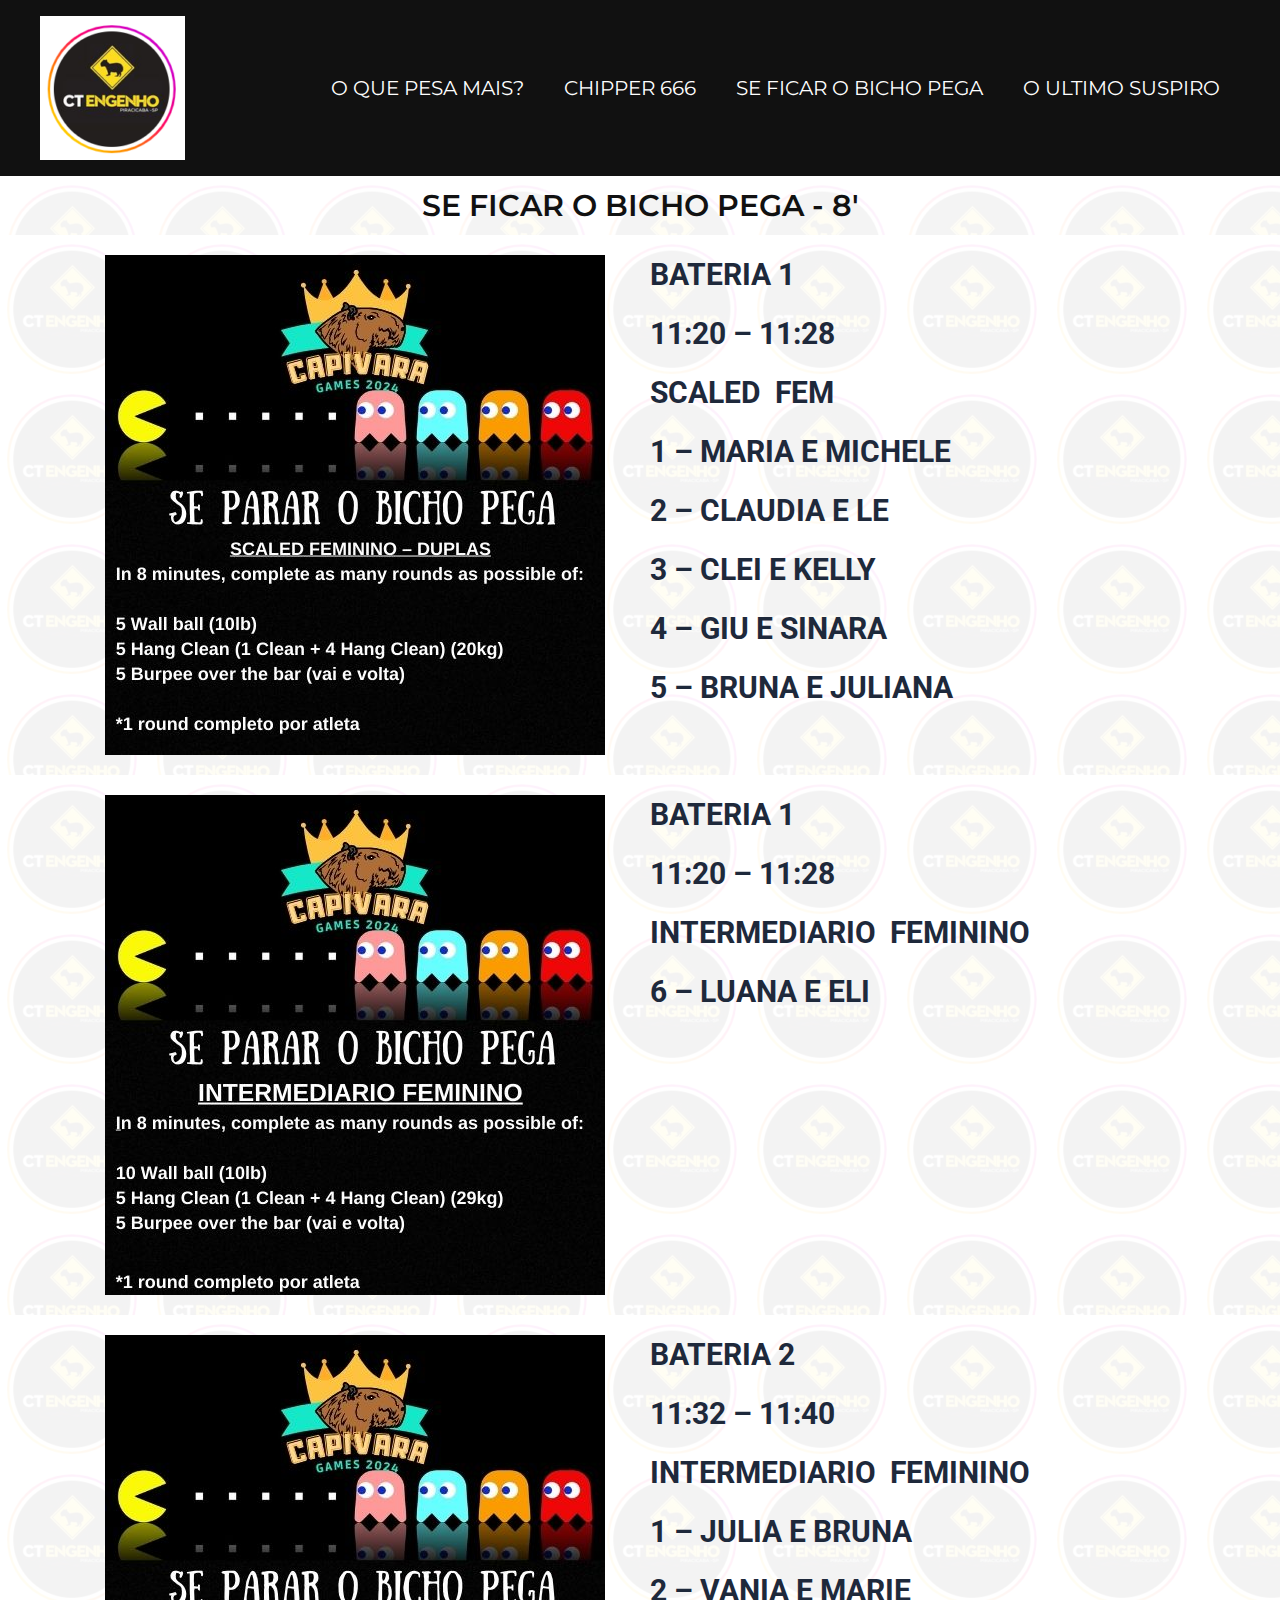
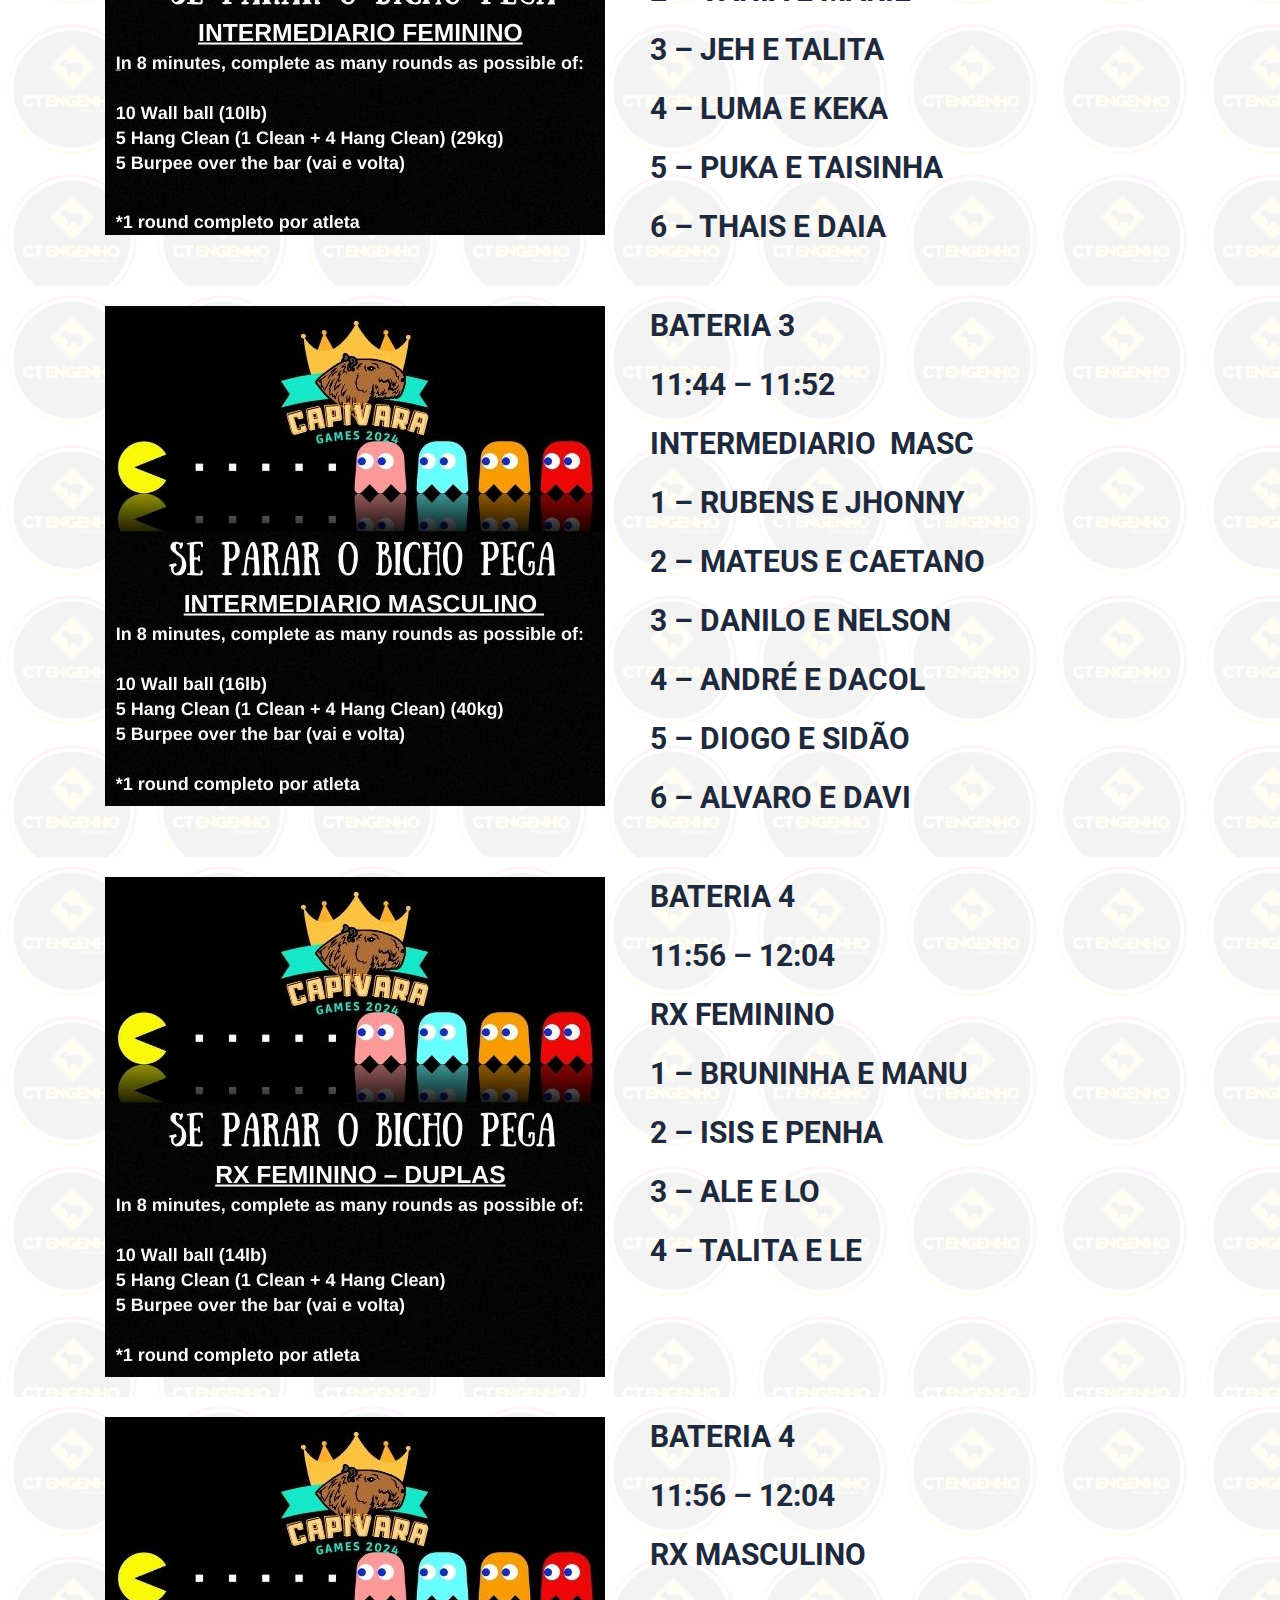
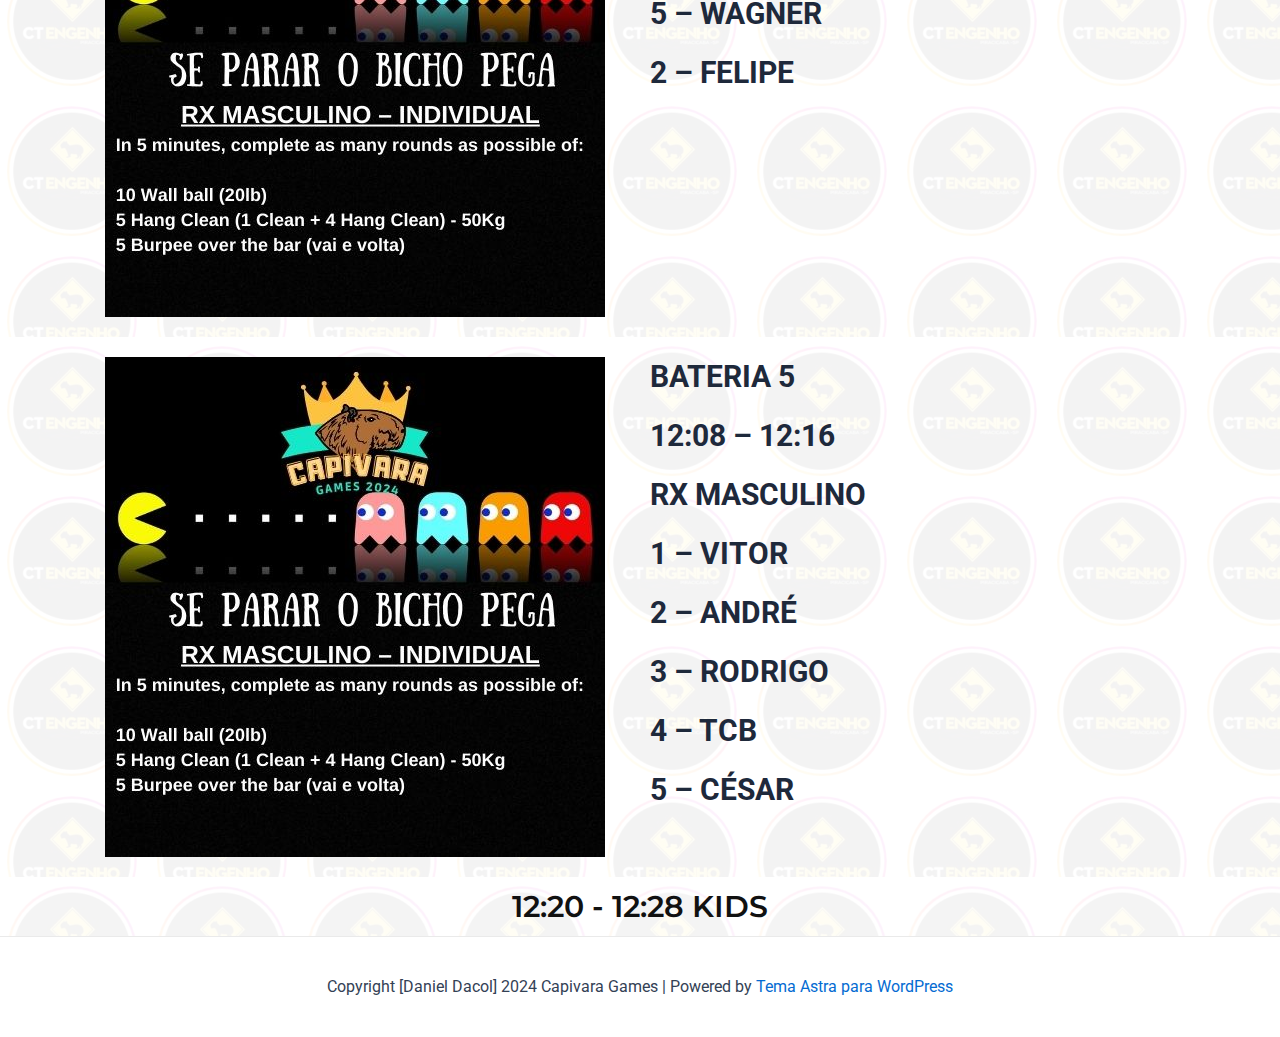
==== localhost:8080/index.html?p=160.html @ 587ab788 "static 2" ====
<!DOCTYPE html>
<html lang="pt-BR">
<head>
<meta charset="UTF-8">
<meta name="viewport" content="width=device-width, initial-scale=1">
	 <link rel="profile" href="https://gmpg.org/xfn/11"> 
	 <title>SE FICAR O BICHO PEGA &#8211; Capivara Games</title>
<meta name='robots' content='max-image-preview:large' />
<link rel='dns-prefetch' href='http://fonts.googleapis.com/' />
<link rel="alternate" type="application/rss+xml" title="Feed para Capivara Games &raquo;" href="index.html%3Ffeed=rss2" />
<link rel="alternate" type="application/rss+xml" title="Feed de comentários para Capivara Games &raquo;" href="index.html%3Ffeed=comments-rss2" />
<script>
window._wpemojiSettings = {"baseUrl":"https:\/\/s.w.org\/images\/core\/emoji\/15.0.3\/72x72\/","ext":".png","svgUrl":"https:\/\/s.w.org\/images\/core\/emoji\/15.0.3\/svg\/","svgExt":".svg","source":{"concatemoji":"http:\/\/localhost:8080\/wp-includes\/js\/wp-emoji-release.min.js?ver=6.5.3"}};
/*! This file is auto-generated */
!function(i,n){var o,s,e;function c(e){try{var t={supportTests:e,timestamp:(new Date).valueOf()};sessionStorage.setItem(o,JSON.stringify(t))}catch(e){}}function p(e,t,n){e.clearRect(0,0,e.canvas.width,e.canvas.height),e.fillText(t,0,0);var t=new Uint32Array(e.getImageData(0,0,e.canvas.width,e.canvas.height).data),r=(e.clearRect(0,0,e.canvas.width,e.canvas.height),e.fillText(n,0,0),new Uint32Array(e.getImageData(0,0,e.canvas.width,e.canvas.height).data));return t.every(function(e,t){return e===r[t]})}function u(e,t,n){switch(t){case"flag":return n(e,"\ud83c\udff3\ufe0f\u200d\u26a7\ufe0f","\ud83c\udff3\ufe0f\u200b\u26a7\ufe0f")?!1:!n(e,"\ud83c\uddfa\ud83c\uddf3","\ud83c\uddfa\u200b\ud83c\uddf3")&&!n(e,"\ud83c\udff4\udb40\udc67\udb40\udc62\udb40\udc65\udb40\udc6e\udb40\udc67\udb40\udc7f","\ud83c\udff4\u200b\udb40\udc67\u200b\udb40\udc62\u200b\udb40\udc65\u200b\udb40\udc6e\u200b\udb40\udc67\u200b\udb40\udc7f");case"emoji":return!n(e,"\ud83d\udc26\u200d\u2b1b","\ud83d\udc26\u200b\u2b1b")}return!1}function f(e,t,n){var r="undefined"!=typeof WorkerGlobalScope&&self instanceof WorkerGlobalScope?new OffscreenCanvas(300,150):i.createElement("canvas"),a=r.getContext("2d",{willReadFrequently:!0}),o=(a.textBaseline="top",a.font="600 32px Arial",{});return e.forEach(function(e){o[e]=t(a,e,n)}),o}function t(e){var t=i.createElement("script");t.src=e,t.defer=!0,i.head.appendChild(t)}"undefined"!=typeof Promise&&(o="wpEmojiSettingsSupports",s=["flag","emoji"],n.supports={everything:!0,everythingExceptFlag:!0},e=new Promise(function(e){i.addEventListener("DOMContentLoaded",e,{once:!0})}),new Promise(function(t){var n=function(){try{var e=JSON.parse(sessionStorage.getItem(o));if("object"==typeof e&&"number"==typeof e.timestamp&&(new Date).valueOf()<e.timestamp+604800&&"object"==typeof e.supportTests)return e.supportTests}catch(e){}return null}();if(!n){if("undefined"!=typeof Worker&&"undefined"!=typeof OffscreenCanvas&&"undefined"!=typeof URL&&URL.createObjectURL&&"undefined"!=typeof Blob)try{var e="postMessage("+f.toString()+"("+[JSON.stringify(s),u.toString(),p.toString()].join(",")+"));",r=new Blob([e],{type:"text/javascript"}),a=new Worker(URL.createObjectURL(r),{name:"wpTestEmojiSupports"});return void(a.onmessage=function(e){c(n=e.data),a.terminate(),t(n)})}catch(e){}c(n=f(s,u,p))}t(n)}).then(function(e){for(var t in e)n.supports[t]=e[t],n.supports.everything=n.supports.everything&&n.supports[t],"flag"!==t&&(n.supports.everythingExceptFlag=n.supports.everythingExceptFlag&&n.supports[t]);n.supports.everythingExceptFlag=n.supports.everythingExceptFlag&&!n.supports.flag,n.DOMReady=!1,n.readyCallback=function(){n.DOMReady=!0}}).then(function(){return e}).then(function(){var e;n.supports.everything||(n.readyCallback(),(e=n.source||{}).concatemoji?t(e.concatemoji):e.wpemoji&&e.twemoji&&(t(e.twemoji),t(e.wpemoji)))}))}((window,document),window._wpemojiSettings);
</script>
<link rel='stylesheet' id='astra-theme-css-css' href='wp-content/themes/astra/assets/css/minified/main.min.css%3Fver=4.6.14.css' media='all' />
<style id='astra-theme-css-inline-css'>
:root{--ast-post-nav-space:0;--ast-container-default-xlg-padding:2.5em;--ast-container-default-lg-padding:2.5em;--ast-container-default-slg-padding:2em;--ast-container-default-md-padding:2.5em;--ast-container-default-sm-padding:2.5em;--ast-container-default-xs-padding:2.4em;--ast-container-default-xxs-padding:1.8em;--ast-code-block-background:#ECEFF3;--ast-comment-inputs-background:#F9FAFB;--ast-normal-container-width:1200px;--ast-narrow-container-width:750px;--ast-blog-title-font-weight:600;--ast-blog-meta-weight:600;}html{font-size:100%;}a{color:var(--ast-global-color-0);}a:hover,a:focus{color:var(--ast-global-color-1);}body,button,input,select,textarea,.ast-button,.ast-custom-button{font-family:-apple-system,BlinkMacSystemFont,Segoe UI,Roboto,Oxygen-Sans,Ubuntu,Cantarell,Helvetica Neue,sans-serif;font-weight:400;font-size:16px;font-size:1rem;line-height:var(--ast-body-line-height,1.65);}blockquote{color:var(--ast-global-color-3);}h1,.entry-content h1,h2,.entry-content h2,h3,.entry-content h3,h4,.entry-content h4,h5,.entry-content h5,h6,.entry-content h6,.site-title,.site-title a{font-weight:600;}.site-title{font-size:26px;font-size:1.625rem;display:none;}header .custom-logo-link img{max-width:145px;}.astra-logo-svg{width:145px;}.site-header .site-description{font-size:15px;font-size:0.9375rem;display:none;}.entry-title{font-size:20px;font-size:1.25rem;}.ast-blog-single-element.ast-taxonomy-container a{font-size:14px;font-size:0.875rem;}.ast-blog-meta-container{font-size:13px;font-size:0.8125rem;}.archive .ast-article-post .ast-article-inner,.blog .ast-article-post .ast-article-inner,.archive .ast-article-post .ast-article-inner:hover,.blog .ast-article-post .ast-article-inner:hover{border-top-left-radius:6px;border-top-right-radius:6px;border-bottom-right-radius:6px;border-bottom-left-radius:6px;overflow:hidden;}h1,.entry-content h1{font-size:36px;font-size:2.25rem;font-weight:600;line-height:1.4em;}h2,.entry-content h2{font-size:30px;font-size:1.875rem;font-weight:600;line-height:1.3em;}h3,.entry-content h3{font-size:24px;font-size:1.5rem;font-weight:600;line-height:1.3em;}h4,.entry-content h4{font-size:20px;font-size:1.25rem;line-height:1.2em;font-weight:600;}h5,.entry-content h5{font-size:18px;font-size:1.125rem;line-height:1.2em;font-weight:600;}h6,.entry-content h6{font-size:16px;font-size:1rem;line-height:1.25em;font-weight:600;}::selection{background-color:var(--ast-global-color-0);color:#ffffff;}body,h1,.entry-title a,.entry-content h1,h2,.entry-content h2,h3,.entry-content h3,h4,.entry-content h4,h5,.entry-content h5,h6,.entry-content h6{color:var(--ast-global-color-3);}.tagcloud a:hover,.tagcloud a:focus,.tagcloud a.current-item{color:#ffffff;border-color:var(--ast-global-color-0);background-color:var(--ast-global-color-0);}input:focus,input[type="text"]:focus,input[type="email"]:focus,input[type="url"]:focus,input[type="password"]:focus,input[type="reset"]:focus,input[type="search"]:focus,textarea:focus{border-color:var(--ast-global-color-0);}input[type="radio"]:checked,input[type=reset],input[type="checkbox"]:checked,input[type="checkbox"]:hover:checked,input[type="checkbox"]:focus:checked,input[type=range]::-webkit-slider-thumb{border-color:var(--ast-global-color-0);background-color:var(--ast-global-color-0);box-shadow:none;}.site-footer a:hover + .post-count,.site-footer a:focus + .post-count{background:var(--ast-global-color-0);border-color:var(--ast-global-color-0);}.single .nav-links .nav-previous,.single .nav-links .nav-next{color:var(--ast-global-color-0);}.entry-meta,.entry-meta *{line-height:1.45;color:var(--ast-global-color-0);font-weight:600;}.entry-meta a:not(.ast-button):hover,.entry-meta a:not(.ast-button):hover *,.entry-meta a:not(.ast-button):focus,.entry-meta a:not(.ast-button):focus *,.page-links > .page-link,.page-links .page-link:hover,.post-navigation a:hover{color:var(--ast-global-color-1);}#cat option,.secondary .calendar_wrap thead a,.secondary .calendar_wrap thead a:visited{color:var(--ast-global-color-0);}.secondary .calendar_wrap #today,.ast-progress-val span{background:var(--ast-global-color-0);}.secondary a:hover + .post-count,.secondary a:focus + .post-count{background:var(--ast-global-color-0);border-color:var(--ast-global-color-0);}.calendar_wrap #today > a{color:#ffffff;}.page-links .page-link,.single .post-navigation a{color:var(--ast-global-color-3);}.ast-search-menu-icon .search-form button.search-submit{padding:0 4px;}.ast-search-menu-icon form.search-form{padding-right:0;}.ast-search-menu-icon.slide-search input.search-field{width:0;}.ast-header-search .ast-search-menu-icon.ast-dropdown-active .search-form,.ast-header-search .ast-search-menu-icon.ast-dropdown-active .search-field:focus{transition:all 0.2s;}.search-form input.search-field:focus{outline:none;}.ast-search-menu-icon .search-form button.search-submit:focus,.ast-theme-transparent-header .ast-header-search .ast-dropdown-active .ast-icon,.ast-theme-transparent-header .ast-inline-search .search-field:focus .ast-icon{color:var(--ast-global-color-1);}.ast-header-search .slide-search .search-form{border:2px solid var(--ast-global-color-0);}.ast-header-search .slide-search .search-field{background-color:#fff;}.ast-archive-title{color:var(--ast-global-color-2);}.widget-title,.widget .wp-block-heading{font-size:22px;font-size:1.375rem;color:var(--ast-global-color-2);}.ast-single-post .entry-content a,.ast-comment-content a:not(.ast-comment-edit-reply-wrap a){text-decoration:underline;}.ast-single-post .elementor-button-wrapper .elementor-button,.ast-single-post .entry-content .uagb-tab a,.ast-single-post .entry-content .uagb-ifb-cta a,.ast-single-post .entry-content .uabb-module-content a,.ast-single-post .entry-content .uagb-post-grid a,.ast-single-post .entry-content .uagb-timeline a,.ast-single-post .entry-content .uagb-toc__wrap a,.ast-single-post .entry-content .uagb-taxomony-box a,.ast-single-post .entry-content .woocommerce a,.entry-content .wp-block-latest-posts > li > a,.ast-single-post .entry-content .wp-block-file__button,li.ast-post-filter-single,.ast-single-post .ast-comment-content .comment-reply-link,.ast-single-post .ast-comment-content .comment-edit-link{text-decoration:none;}.ast-search-menu-icon.slide-search a:focus-visible:focus-visible,.astra-search-icon:focus-visible,#close:focus-visible,a:focus-visible,.ast-menu-toggle:focus-visible,.site .skip-link:focus-visible,.wp-block-loginout input:focus-visible,.wp-block-search.wp-block-search__button-inside .wp-block-search__inside-wrapper,.ast-header-navigation-arrow:focus-visible,.woocommerce .wc-proceed-to-checkout > .checkout-button:focus-visible,.woocommerce .woocommerce-MyAccount-navigation ul li a:focus-visible,.ast-orders-table__row .ast-orders-table__cell:focus-visible,.woocommerce .woocommerce-order-details .order-again > .button:focus-visible,.woocommerce .woocommerce-message a.button.wc-forward:focus-visible,.woocommerce #minus_qty:focus-visible,.woocommerce #plus_qty:focus-visible,a#ast-apply-coupon:focus-visible,.woocommerce .woocommerce-info a:focus-visible,.woocommerce .astra-shop-summary-wrap a:focus-visible,.woocommerce a.wc-forward:focus-visible,#ast-apply-coupon:focus-visible,.woocommerce-js .woocommerce-mini-cart-item a.remove:focus-visible,#close:focus-visible,.button.search-submit:focus-visible,#search_submit:focus,.normal-search:focus-visible,.ast-header-account-wrap:focus-visible{outline-style:dotted;outline-color:inherit;outline-width:thin;}input:focus,input[type="text"]:focus,input[type="email"]:focus,input[type="url"]:focus,input[type="password"]:focus,input[type="reset"]:focus,input[type="search"]:focus,input[type="number"]:focus,textarea:focus,.wp-block-search__input:focus,[data-section="section-header-mobile-trigger"] .ast-button-wrap .ast-mobile-menu-trigger-minimal:focus,.ast-mobile-popup-drawer.active .menu-toggle-close:focus,.woocommerce-ordering select.orderby:focus,#ast-scroll-top:focus,#coupon_code:focus,.woocommerce-page #comment:focus,.woocommerce #reviews #respond input#submit:focus,.woocommerce a.add_to_cart_button:focus,.woocommerce .button.single_add_to_cart_button:focus,.woocommerce .woocommerce-cart-form button:focus,.woocommerce .woocommerce-cart-form__cart-item .quantity .qty:focus,.woocommerce .woocommerce-billing-fields .woocommerce-billing-fields__field-wrapper .woocommerce-input-wrapper > .input-text:focus,.woocommerce #order_comments:focus,.woocommerce #place_order:focus,.woocommerce .woocommerce-address-fields .woocommerce-address-fields__field-wrapper .woocommerce-input-wrapper > .input-text:focus,.woocommerce .woocommerce-MyAccount-content form button:focus,.woocommerce .woocommerce-MyAccount-content .woocommerce-EditAccountForm .woocommerce-form-row .woocommerce-Input.input-text:focus,.woocommerce .ast-woocommerce-container .woocommerce-pagination ul.page-numbers li a:focus,body #content .woocommerce form .form-row .select2-container--default .select2-selection--single:focus,#ast-coupon-code:focus,.woocommerce.woocommerce-js .quantity input[type=number]:focus,.woocommerce-js .woocommerce-mini-cart-item .quantity input[type=number]:focus,.woocommerce p#ast-coupon-trigger:focus{border-style:dotted;border-color:inherit;border-width:thin;}input{outline:none;}.ast-logo-title-inline .site-logo-img{padding-right:1em;}.site-logo-img img{ transition:all 0.2s linear;}body .ast-oembed-container *{position:absolute;top:0;width:100%;height:100%;left:0;}body .wp-block-embed-pocket-casts .ast-oembed-container *{position:unset;}.ast-single-post-featured-section + article {margin-top: 2em;}.site-content .ast-single-post-featured-section img {width: 100%;overflow: hidden;object-fit: cover;}.ast-separate-container .site-content .ast-single-post-featured-section + article {margin-top: -80px;z-index: 9;position: relative;border-radius: 4px;}@media (min-width: 922px) {.ast-no-sidebar .site-content .ast-article-image-container--wide {margin-left: -120px;margin-right: -120px;max-width: unset;width: unset;}.ast-left-sidebar .site-content .ast-article-image-container--wide,.ast-right-sidebar .site-content .ast-article-image-container--wide {margin-left: -10px;margin-right: -10px;}.site-content .ast-article-image-container--full {margin-left: calc( -50vw + 50%);margin-right: calc( -50vw + 50%);max-width: 100vw;width: 100vw;}.ast-left-sidebar .site-content .ast-article-image-container--full,.ast-right-sidebar .site-content .ast-article-image-container--full {margin-left: -10px;margin-right: -10px;max-width: inherit;width: auto;}}.site > .ast-single-related-posts-container {margin-top: 0;}@media (min-width: 922px) {.ast-desktop .ast-container--narrow {max-width: var(--ast-narrow-container-width);margin: 0 auto;}}.ast-page-builder-template .hentry {margin: 0;}.ast-page-builder-template .site-content > .ast-container {max-width: 100%;padding: 0;}.ast-page-builder-template .site .site-content #primary {padding: 0;margin: 0;}.ast-page-builder-template .no-results {text-align: center;margin: 4em auto;}.ast-page-builder-template .ast-pagination {padding: 2em;}.ast-page-builder-template .entry-header.ast-no-title.ast-no-thumbnail {margin-top: 0;}.ast-page-builder-template .entry-header.ast-header-without-markup {margin-top: 0;margin-bottom: 0;}.ast-page-builder-template .entry-header.ast-no-title.ast-no-meta {margin-bottom: 0;}.ast-page-builder-template.single .post-navigation {padding-bottom: 2em;}.ast-page-builder-template.single-post .site-content > .ast-container {max-width: 100%;}.ast-page-builder-template .entry-header {margin-top: 2em;margin-left: auto;margin-right: auto;}.ast-page-builder-template .ast-archive-description {margin: 2em auto 0;padding-left: 20px;padding-right: 20px;}.ast-page-builder-template .ast-row {margin-left: 0;margin-right: 0;}.single.ast-page-builder-template .entry-header + .entry-content,.single.ast-page-builder-template .ast-single-entry-banner + .site-content article .entry-content {margin-bottom: 2em;}@media(min-width: 921px) {.ast-page-builder-template.archive.ast-right-sidebar .ast-row article,.ast-page-builder-template.archive.ast-left-sidebar .ast-row article {padding-left: 0;padding-right: 0;}}input[type="text"],input[type="number"],input[type="email"],input[type="url"],input[type="password"],input[type="search"],input[type=reset],input[type=tel],input[type=date],select,textarea{font-size:16px;font-style:normal;font-weight:400;line-height:24px;width:100%;padding:12px 16px;border-radius:4px;box-shadow:0px 1px 2px 0px rgba(0,0,0,0.05);color:var(--ast-form-input-text,#475569);}input[type="text"],input[type="number"],input[type="email"],input[type="url"],input[type="password"],input[type="search"],input[type=reset],input[type=tel],input[type=date],select{height:40px;}input[type="date"]{border-width:1px;border-style:solid;border-color:var(--ast-border-color);}input[type="text"]:focus,input[type="number"]:focus,input[type="email"]:focus,input[type="url"]:focus,input[type="password"]:focus,input[type="search"]:focus,input[type=reset]:focus,input[type="tel"]:focus,input[type="date"]:focus,select:focus,textarea:focus{border-color:#046BD2;box-shadow:none;outline:none;color:var(--ast-form-input-focus-text,#475569);}label,legend{color:#111827;font-size:14px;font-style:normal;font-weight:500;line-height:20px;}select{padding:6px 10px;}fieldset{padding:30px;border-radius:4px;}button,.ast-button,.button,input[type="button"],input[type="reset"],input[type="submit"]{border-radius:4px;box-shadow:0px 1px 2px 0px rgba(0,0,0,0.05);}:root{--ast-comment-inputs-background:#FFF;}::placeholder{color:var(--ast-form-field-color,#9CA3AF);}::-ms-input-placeholder{color:var(--ast-form-field-color,#9CA3AF);}@media (max-width:921.9px){#ast-desktop-header{display:none;}}@media (min-width:922px){#ast-mobile-header{display:none;}}.wp-block-buttons.aligncenter{justify-content:center;}@media (max-width:921px){.ast-theme-transparent-header #primary,.ast-theme-transparent-header #secondary{padding:0;}}@media (max-width:921px){.ast-plain-container.ast-no-sidebar #primary{padding:0;}}.ast-plain-container.ast-no-sidebar #primary{margin-top:0;margin-bottom:0;}.wp-block-button.is-style-outline .wp-block-button__link{border-color:var(--ast-global-color-0);}div.wp-block-button.is-style-outline > .wp-block-button__link:not(.has-text-color),div.wp-block-button.wp-block-button__link.is-style-outline:not(.has-text-color){color:var(--ast-global-color-0);}.wp-block-button.is-style-outline .wp-block-button__link:hover,.wp-block-buttons .wp-block-button.is-style-outline .wp-block-button__link:focus,.wp-block-buttons .wp-block-button.is-style-outline > .wp-block-button__link:not(.has-text-color):hover,.wp-block-buttons .wp-block-button.wp-block-button__link.is-style-outline:not(.has-text-color):hover{color:#ffffff;background-color:var(--ast-global-color-1);border-color:var(--ast-global-color-1);}.post-page-numbers.current .page-link,.ast-pagination .page-numbers.current{color:#ffffff;border-color:var(--ast-global-color-0);background-color:var(--ast-global-color-0);}.wp-block-buttons .wp-block-button.is-style-outline .wp-block-button__link.wp-element-button,.ast-outline-button,.wp-block-uagb-buttons-child .uagb-buttons-repeater.ast-outline-button{border-color:var(--ast-global-color-0);font-family:inherit;font-weight:500;font-size:16px;font-size:1rem;line-height:1em;padding-top:13px;padding-right:30px;padding-bottom:13px;padding-left:30px;}.wp-block-buttons .wp-block-button.is-style-outline > .wp-block-button__link:not(.has-text-color),.wp-block-buttons .wp-block-button.wp-block-button__link.is-style-outline:not(.has-text-color),.ast-outline-button{color:var(--ast-global-color-0);}.wp-block-button.is-style-outline .wp-block-button__link:hover,.wp-block-buttons .wp-block-button.is-style-outline .wp-block-button__link:focus,.wp-block-buttons .wp-block-button.is-style-outline > .wp-block-button__link:not(.has-text-color):hover,.wp-block-buttons .wp-block-button.wp-block-button__link.is-style-outline:not(.has-text-color):hover,.ast-outline-button:hover,.ast-outline-button:focus,.wp-block-uagb-buttons-child .uagb-buttons-repeater.ast-outline-button:hover,.wp-block-uagb-buttons-child .uagb-buttons-repeater.ast-outline-button:focus{color:#ffffff;background-color:var(--ast-global-color-1);border-color:var(--ast-global-color-1);}.ast-single-post .entry-content a.ast-outline-button,.ast-single-post .entry-content .is-style-outline>.wp-block-button__link{text-decoration:none;}.uagb-buttons-repeater.ast-outline-button{border-radius:9999px;}@media (max-width:921px){.wp-block-buttons .wp-block-button.is-style-outline .wp-block-button__link.wp-element-button,.ast-outline-button,.wp-block-uagb-buttons-child .uagb-buttons-repeater.ast-outline-button{padding-top:12px;padding-right:28px;padding-bottom:12px;padding-left:28px;}}@media (max-width:544px){.wp-block-buttons .wp-block-button.is-style-outline .wp-block-button__link.wp-element-button,.ast-outline-button,.wp-block-uagb-buttons-child .uagb-buttons-repeater.ast-outline-button{padding-top:10px;padding-right:24px;padding-bottom:10px;padding-left:24px;}}.entry-content[ast-blocks-layout] > figure{margin-bottom:1em;}h1.widget-title{font-weight:600;}h2.widget-title{font-weight:600;}h3.widget-title{font-weight:600;}#page{display:flex;flex-direction:column;min-height:100vh;}.ast-404-layout-1 h1.page-title{color:var(--ast-global-color-2);}.single .post-navigation a{line-height:1em;height:inherit;}.error-404 .page-sub-title{font-size:1.5rem;font-weight:inherit;}.search .site-content .content-area .search-form{margin-bottom:0;}#page .site-content{flex-grow:1;}.widget{margin-bottom:1.25em;}#secondary li{line-height:1.5em;}#secondary .wp-block-group h2{margin-bottom:0.7em;}#secondary h2{font-size:1.7rem;}.ast-separate-container .ast-article-post,.ast-separate-container .ast-article-single,.ast-separate-container .comment-respond{padding:3em;}.ast-separate-container .ast-article-single .ast-article-single{padding:0;}.ast-article-single .wp-block-post-template-is-layout-grid{padding-left:0;}.ast-separate-container .comments-title,.ast-narrow-container .comments-title{padding:1.5em 2em;}.ast-page-builder-template .comment-form-textarea,.ast-comment-formwrap .ast-grid-common-col{padding:0;}.ast-comment-formwrap{padding:0;display:inline-flex;column-gap:20px;width:100%;margin-left:0;margin-right:0;}.comments-area textarea#comment:focus,.comments-area textarea#comment:active,.comments-area .ast-comment-formwrap input[type="text"]:focus,.comments-area .ast-comment-formwrap input[type="text"]:active {box-shadow:none;outline:none;}.archive.ast-page-builder-template .entry-header{margin-top:2em;}.ast-page-builder-template .ast-comment-formwrap{width:100%;}.entry-title{margin-bottom:0.6em;}.ast-archive-description p{font-size:inherit;font-weight:inherit;line-height:inherit;}.ast-separate-container .ast-comment-list li.depth-1,.hentry{margin-bottom:1.5em;}.site-content section.ast-archive-description{margin-bottom:2em;}@media (min-width:921px){.ast-left-sidebar.ast-page-builder-template #secondary,.archive.ast-right-sidebar.ast-page-builder-template .site-main{padding-left:20px;padding-right:20px;}}@media (max-width:544px){.ast-comment-formwrap.ast-row{column-gap:10px;display:inline-block;}#ast-commentform .ast-grid-common-col{position:relative;width:100%;}}@media (min-width:1201px){.ast-separate-container .ast-article-post,.ast-separate-container .ast-article-single,.ast-separate-container .ast-author-box,.ast-separate-container .ast-404-layout-1,.ast-separate-container .no-results{padding:3em;}}@media (max-width:921px){.ast-separate-container #primary,.ast-separate-container #secondary{padding:1.5em 0;}#primary,#secondary{padding:1.5em 0;margin:0;}.ast-left-sidebar #content > .ast-container{display:flex;flex-direction:column-reverse;width:100%;}}@media (min-width:922px){.ast-separate-container.ast-right-sidebar #primary,.ast-separate-container.ast-left-sidebar #primary{border:0;}.search-no-results.ast-separate-container #primary{margin-bottom:4em;}}.wp-block-button .wp-block-button__link{color:#ffffff;}.wp-block-button .wp-block-button__link:hover,.wp-block-button .wp-block-button__link:focus{color:#ffffff;background-color:var(--ast-global-color-1);border-color:var(--ast-global-color-1);}.elementor-widget-heading h1.elementor-heading-title{line-height:1.4em;}.elementor-widget-heading h2.elementor-heading-title{line-height:1.3em;}.elementor-widget-heading h3.elementor-heading-title{line-height:1.3em;}.elementor-widget-heading h4.elementor-heading-title{line-height:1.2em;}.elementor-widget-heading h5.elementor-heading-title{line-height:1.2em;}.elementor-widget-heading h6.elementor-heading-title{line-height:1.25em;}.wp-block-button .wp-block-button__link,.wp-block-search .wp-block-search__button,body .wp-block-file .wp-block-file__button{border-color:var(--ast-global-color-0);background-color:var(--ast-global-color-0);color:#ffffff;font-family:inherit;font-weight:500;line-height:1em;font-size:16px;font-size:1rem;padding-top:15px;padding-right:30px;padding-bottom:15px;padding-left:30px;}.ast-single-post .entry-content .wp-block-button .wp-block-button__link,.ast-single-post .entry-content .wp-block-search .wp-block-search__button,body .entry-content .wp-block-file .wp-block-file__button{text-decoration:none;}@media (max-width:921px){.wp-block-button .wp-block-button__link,.wp-block-search .wp-block-search__button,body .wp-block-file .wp-block-file__button{padding-top:14px;padding-right:28px;padding-bottom:14px;padding-left:28px;}}@media (max-width:544px){.wp-block-button .wp-block-button__link,.wp-block-search .wp-block-search__button,body .wp-block-file .wp-block-file__button{padding-top:12px;padding-right:24px;padding-bottom:12px;padding-left:24px;}}.menu-toggle,button,.ast-button,.ast-custom-button,.button,input#submit,input[type="button"],input[type="submit"],input[type="reset"],#comments .submit,.search .search-submit,form[CLASS*="wp-block-search__"].wp-block-search .wp-block-search__inside-wrapper .wp-block-search__button,body .wp-block-file .wp-block-file__button,.search .search-submit,.woocommerce-js a.button,.woocommerce button.button,.woocommerce .woocommerce-message a.button,.woocommerce #respond input#submit.alt,.woocommerce input.button.alt,.woocommerce input.button,.woocommerce input.button:disabled,.woocommerce input.button:disabled[disabled],.woocommerce input.button:disabled:hover,.woocommerce input.button:disabled[disabled]:hover,.woocommerce #respond input#submit,.woocommerce button.button.alt.disabled,.wc-block-grid__products .wc-block-grid__product .wp-block-button__link,.wc-block-grid__product-onsale,[CLASS*="wc-block"] button,.woocommerce-js .astra-cart-drawer .astra-cart-drawer-content .woocommerce-mini-cart__buttons .button:not(.checkout):not(.ast-continue-shopping),.woocommerce-js .astra-cart-drawer .astra-cart-drawer-content .woocommerce-mini-cart__buttons a.checkout,.woocommerce button.button.alt.disabled.wc-variation-selection-needed,[CLASS*="wc-block"] .wc-block-components-button{border-style:solid;border-top-width:0;border-right-width:0;border-left-width:0;border-bottom-width:0;color:#ffffff;border-color:var(--ast-global-color-0);background-color:var(--ast-global-color-0);padding-top:15px;padding-right:30px;padding-bottom:15px;padding-left:30px;font-family:inherit;font-weight:500;font-size:16px;font-size:1rem;line-height:1em;}button:focus,.menu-toggle:hover,button:hover,.ast-button:hover,.ast-custom-button:hover .button:hover,.ast-custom-button:hover ,input[type=reset]:hover,input[type=reset]:focus,input#submit:hover,input#submit:focus,input[type="button"]:hover,input[type="button"]:focus,input[type="submit"]:hover,input[type="submit"]:focus,form[CLASS*="wp-block-search__"].wp-block-search .wp-block-search__inside-wrapper .wp-block-search__button:hover,form[CLASS*="wp-block-search__"].wp-block-search .wp-block-search__inside-wrapper .wp-block-search__button:focus,body .wp-block-file .wp-block-file__button:hover,body .wp-block-file .wp-block-file__button:focus,.woocommerce-js a.button:hover,.woocommerce button.button:hover,.woocommerce .woocommerce-message a.button:hover,.woocommerce #respond input#submit:hover,.woocommerce #respond input#submit.alt:hover,.woocommerce input.button.alt:hover,.woocommerce input.button:hover,.woocommerce button.button.alt.disabled:hover,.wc-block-grid__products .wc-block-grid__product .wp-block-button__link:hover,[CLASS*="wc-block"] button:hover,.woocommerce-js .astra-cart-drawer .astra-cart-drawer-content .woocommerce-mini-cart__buttons .button:not(.checkout):not(.ast-continue-shopping):hover,.woocommerce-js .astra-cart-drawer .astra-cart-drawer-content .woocommerce-mini-cart__buttons a.checkout:hover,.woocommerce button.button.alt.disabled.wc-variation-selection-needed:hover,[CLASS*="wc-block"] .wc-block-components-button:hover,[CLASS*="wc-block"] .wc-block-components-button:focus{color:#ffffff;background-color:var(--ast-global-color-1);border-color:var(--ast-global-color-1);}form[CLASS*="wp-block-search__"].wp-block-search .wp-block-search__inside-wrapper .wp-block-search__button.has-icon{padding-top:calc(15px - 3px);padding-right:calc(30px - 3px);padding-bottom:calc(15px - 3px);padding-left:calc(30px - 3px);}@media (max-width:921px){.menu-toggle,button,.ast-button,.ast-custom-button,.button,input#submit,input[type="button"],input[type="submit"],input[type="reset"],#comments .submit,.search .search-submit,form[CLASS*="wp-block-search__"].wp-block-search .wp-block-search__inside-wrapper .wp-block-search__button,body .wp-block-file .wp-block-file__button,.search .search-submit,.woocommerce-js a.button,.woocommerce button.button,.woocommerce .woocommerce-message a.button,.woocommerce #respond input#submit.alt,.woocommerce input.button.alt,.woocommerce input.button,.woocommerce input.button:disabled,.woocommerce input.button:disabled[disabled],.woocommerce input.button:disabled:hover,.woocommerce input.button:disabled[disabled]:hover,.woocommerce #respond input#submit,.woocommerce button.button.alt.disabled,.wc-block-grid__products .wc-block-grid__product .wp-block-button__link,.wc-block-grid__product-onsale,[CLASS*="wc-block"] button,.woocommerce-js .astra-cart-drawer .astra-cart-drawer-content .woocommerce-mini-cart__buttons .button:not(.checkout):not(.ast-continue-shopping),.woocommerce-js .astra-cart-drawer .astra-cart-drawer-content .woocommerce-mini-cart__buttons a.checkout,.woocommerce button.button.alt.disabled.wc-variation-selection-needed,[CLASS*="wc-block"] .wc-block-components-button{padding-top:14px;padding-right:28px;padding-bottom:14px;padding-left:28px;}}@media (max-width:544px){.menu-toggle,button,.ast-button,.ast-custom-button,.button,input#submit,input[type="button"],input[type="submit"],input[type="reset"],#comments .submit,.search .search-submit,form[CLASS*="wp-block-search__"].wp-block-search .wp-block-search__inside-wrapper .wp-block-search__button,body .wp-block-file .wp-block-file__button,.search .search-submit,.woocommerce-js a.button,.woocommerce button.button,.woocommerce .woocommerce-message a.button,.woocommerce #respond input#submit.alt,.woocommerce input.button.alt,.woocommerce input.button,.woocommerce input.button:disabled,.woocommerce input.button:disabled[disabled],.woocommerce input.button:disabled:hover,.woocommerce input.button:disabled[disabled]:hover,.woocommerce #respond input#submit,.woocommerce button.button.alt.disabled,.wc-block-grid__products .wc-block-grid__product .wp-block-button__link,.wc-block-grid__product-onsale,[CLASS*="wc-block"] button,.woocommerce-js .astra-cart-drawer .astra-cart-drawer-content .woocommerce-mini-cart__buttons .button:not(.checkout):not(.ast-continue-shopping),.woocommerce-js .astra-cart-drawer .astra-cart-drawer-content .woocommerce-mini-cart__buttons a.checkout,.woocommerce button.button.alt.disabled.wc-variation-selection-needed,[CLASS*="wc-block"] .wc-block-components-button{padding-top:12px;padding-right:24px;padding-bottom:12px;padding-left:24px;}}@media (max-width:921px){.ast-mobile-header-stack .main-header-bar .ast-search-menu-icon{display:inline-block;}.ast-header-break-point.ast-header-custom-item-outside .ast-mobile-header-stack .main-header-bar .ast-search-icon{margin:0;}.ast-comment-avatar-wrap img{max-width:2.5em;}.ast-comment-meta{padding:0 1.8888em 1.3333em;}}@media (min-width:544px){.ast-container{max-width:100%;}}@media (max-width:544px){.ast-separate-container .ast-article-post,.ast-separate-container .ast-article-single,.ast-separate-container .comments-title,.ast-separate-container .ast-archive-description{padding:1.5em 1em;}.ast-separate-container #content .ast-container{padding-left:0.54em;padding-right:0.54em;}.ast-separate-container .ast-comment-list .bypostauthor{padding:.5em;}.ast-search-menu-icon.ast-dropdown-active .search-field{width:170px;}}.ast-separate-container{background-color:var(--ast-global-color-4);;}@media (max-width:921px){.site-title{display:none;}.site-header .site-description{display:none;}h1,.entry-content h1{font-size:30px;}h2,.entry-content h2{font-size:25px;}h3,.entry-content h3{font-size:20px;}}@media (max-width:544px){.site-title{display:none;}.site-header .site-description{display:none;}h1,.entry-content h1{font-size:30px;}h2,.entry-content h2{font-size:25px;}h3,.entry-content h3{font-size:20px;}}@media (max-width:921px){html{font-size:91.2%;}}@media (max-width:544px){html{font-size:91.2%;}}@media (min-width:922px){.ast-container{max-width:1240px;}}@media (min-width:922px){.site-content .ast-container{display:flex;}}@media (max-width:921px){.site-content .ast-container{flex-direction:column;}}.entry-content h1,.entry-content h2,.entry-content h3,.entry-content h4,.entry-content h5,.entry-content h6{clear:none;}@media (min-width:922px){.main-header-menu .sub-menu .menu-item.ast-left-align-sub-menu:hover > .sub-menu,.main-header-menu .sub-menu .menu-item.ast-left-align-sub-menu.focus > .sub-menu{margin-left:-0px;}}.entry-content li > p{margin-bottom:0;}.site .comments-area{padding-bottom:2em;margin-top:2em;}.wp-block-file {display: flex;align-items: center;flex-wrap: wrap;justify-content: space-between;}.wp-block-pullquote {border: none;}.wp-block-pullquote blockquote::before {content: "\201D";font-family: "Helvetica",sans-serif;display: flex;transform: rotate( 180deg );font-size: 6rem;font-style: normal;line-height: 1;font-weight: bold;align-items: center;justify-content: center;}.has-text-align-right > blockquote::before {justify-content: flex-start;}.has-text-align-left > blockquote::before {justify-content: flex-end;}figure.wp-block-pullquote.is-style-solid-color blockquote {max-width: 100%;text-align: inherit;}html body {--wp--custom--ast-default-block-top-padding: 3em;--wp--custom--ast-default-block-right-padding: 3em;--wp--custom--ast-default-block-bottom-padding: 3em;--wp--custom--ast-default-block-left-padding: 3em;--wp--custom--ast-container-width: 1200px;--wp--custom--ast-content-width-size: 1200px;--wp--custom--ast-wide-width-size: calc(1200px + var(--wp--custom--ast-default-block-left-padding) + var(--wp--custom--ast-default-block-right-padding));}.ast-narrow-container {--wp--custom--ast-content-width-size: 750px;--wp--custom--ast-wide-width-size: 750px;}@media(max-width: 921px) {html body {--wp--custom--ast-default-block-top-padding: 3em;--wp--custom--ast-default-block-right-padding: 2em;--wp--custom--ast-default-block-bottom-padding: 3em;--wp--custom--ast-default-block-left-padding: 2em;}}@media(max-width: 544px) {html body {--wp--custom--ast-default-block-top-padding: 3em;--wp--custom--ast-default-block-right-padding: 1.5em;--wp--custom--ast-default-block-bottom-padding: 3em;--wp--custom--ast-default-block-left-padding: 1.5em;}}.entry-content > .wp-block-group,.entry-content > .wp-block-cover,.entry-content > .wp-block-columns {padding-top: var(--wp--custom--ast-default-block-top-padding);padding-right: var(--wp--custom--ast-default-block-right-padding);padding-bottom: var(--wp--custom--ast-default-block-bottom-padding);padding-left: var(--wp--custom--ast-default-block-left-padding);}.ast-plain-container.ast-no-sidebar .entry-content > .alignfull,.ast-page-builder-template .ast-no-sidebar .entry-content > .alignfull {margin-left: calc( -50vw + 50%);margin-right: calc( -50vw + 50%);max-width: 100vw;width: 100vw;}.ast-plain-container.ast-no-sidebar .entry-content .alignfull .alignfull,.ast-page-builder-template.ast-no-sidebar .entry-content .alignfull .alignfull,.ast-plain-container.ast-no-sidebar .entry-content .alignfull .alignwide,.ast-page-builder-template.ast-no-sidebar .entry-content .alignfull .alignwide,.ast-plain-container.ast-no-sidebar .entry-content .alignwide .alignfull,.ast-page-builder-template.ast-no-sidebar .entry-content .alignwide .alignfull,.ast-plain-container.ast-no-sidebar .entry-content .alignwide .alignwide,.ast-page-builder-template.ast-no-sidebar .entry-content .alignwide .alignwide,.ast-plain-container.ast-no-sidebar .entry-content .wp-block-column .alignfull,.ast-page-builder-template.ast-no-sidebar .entry-content .wp-block-column .alignfull,.ast-plain-container.ast-no-sidebar .entry-content .wp-block-column .alignwide,.ast-page-builder-template.ast-no-sidebar .entry-content .wp-block-column .alignwide {margin-left: auto;margin-right: auto;width: 100%;}[ast-blocks-layout] .wp-block-separator:not(.is-style-dots) {height: 0;}[ast-blocks-layout] .wp-block-separator {margin: 20px auto;}[ast-blocks-layout] .wp-block-separator:not(.is-style-wide):not(.is-style-dots) {max-width: 100px;}[ast-blocks-layout] .wp-block-separator.has-background {padding: 0;}.entry-content[ast-blocks-layout] > * {max-width: var(--wp--custom--ast-content-width-size);margin-left: auto;margin-right: auto;}.entry-content[ast-blocks-layout] > .alignwide {max-width: var(--wp--custom--ast-wide-width-size);}.entry-content[ast-blocks-layout] .alignfull {max-width: none;}.entry-content .wp-block-columns {margin-bottom: 0;}blockquote {margin: 1.5em;border-color: rgba(0,0,0,0.05);}.wp-block-quote:not(.has-text-align-right):not(.has-text-align-center) {border-left: 5px solid rgba(0,0,0,0.05);}.has-text-align-right > blockquote,blockquote.has-text-align-right {border-right: 5px solid rgba(0,0,0,0.05);}.has-text-align-left > blockquote,blockquote.has-text-align-left {border-left: 5px solid rgba(0,0,0,0.05);}.wp-block-site-tagline,.wp-block-latest-posts .read-more {margin-top: 15px;}.wp-block-loginout p label {display: block;}.wp-block-loginout p:not(.login-remember):not(.login-submit) input {width: 100%;}.wp-block-loginout input:focus {border-color: transparent;}.wp-block-loginout input:focus {outline: thin dotted;}.entry-content .wp-block-media-text .wp-block-media-text__content {padding: 0 0 0 8%;}.entry-content .wp-block-media-text.has-media-on-the-right .wp-block-media-text__content {padding: 0 8% 0 0;}.entry-content .wp-block-media-text.has-background .wp-block-media-text__content {padding: 8%;}.entry-content .wp-block-cover:not([class*="background-color"]) .wp-block-cover__inner-container,.entry-content .wp-block-cover:not([class*="background-color"]) .wp-block-cover-image-text,.entry-content .wp-block-cover:not([class*="background-color"]) .wp-block-cover-text,.entry-content .wp-block-cover-image:not([class*="background-color"]) .wp-block-cover__inner-container,.entry-content .wp-block-cover-image:not([class*="background-color"]) .wp-block-cover-image-text,.entry-content .wp-block-cover-image:not([class*="background-color"]) .wp-block-cover-text {color: var(--ast-global-color-5);}.wp-block-loginout .login-remember input {width: 1.1rem;height: 1.1rem;margin: 0 5px 4px 0;vertical-align: middle;}.wp-block-latest-posts > li > *:first-child,.wp-block-latest-posts:not(.is-grid) > li:first-child {margin-top: 0;}.wp-block-search__inside-wrapper .wp-block-search__input {padding: 0 10px;color: var(--ast-global-color-3);background: var(--ast-global-color-5);border-color: var(--ast-border-color);}.wp-block-latest-posts .read-more {margin-bottom: 1.5em;}.wp-block-search__no-button .wp-block-search__inside-wrapper .wp-block-search__input {padding-top: 5px;padding-bottom: 5px;}.wp-block-latest-posts .wp-block-latest-posts__post-date,.wp-block-latest-posts .wp-block-latest-posts__post-author {font-size: 1rem;}.wp-block-latest-posts > li > *,.wp-block-latest-posts:not(.is-grid) > li {margin-top: 12px;margin-bottom: 12px;}.ast-page-builder-template .entry-content[ast-blocks-layout] > *,.ast-page-builder-template .entry-content[ast-blocks-layout] > .alignfull > * {max-width: none;}.ast-page-builder-template .entry-content[ast-blocks-layout] > .alignwide > * {max-width: var(--wp--custom--ast-wide-width-size);}.ast-page-builder-template .entry-content[ast-blocks-layout] > .inherit-container-width > *,.ast-page-builder-template .entry-content[ast-blocks-layout] > * > *,.entry-content[ast-blocks-layout] > .wp-block-cover .wp-block-cover__inner-container {max-width: var(--wp--custom--ast-content-width-size);margin-left: auto;margin-right: auto;}.entry-content[ast-blocks-layout] .wp-block-cover:not(.alignleft):not(.alignright) {width: auto;}@media(max-width: 1200px) {.ast-separate-container .entry-content > .alignfull,.ast-separate-container .entry-content[ast-blocks-layout] > .alignwide,.ast-plain-container .entry-content[ast-blocks-layout] > .alignwide,.ast-plain-container .entry-content .alignfull {margin-left: calc(-1 * min(var(--ast-container-default-xlg-padding),20px)) ;margin-right: calc(-1 * min(var(--ast-container-default-xlg-padding),20px));}}@media(min-width: 1201px) {.ast-separate-container .entry-content > .alignfull {margin-left: calc(-1 * var(--ast-container-default-xlg-padding) );margin-right: calc(-1 * var(--ast-container-default-xlg-padding) );}.ast-separate-container .entry-content[ast-blocks-layout] > .alignwide,.ast-plain-container .entry-content[ast-blocks-layout] > .alignwide {margin-left: calc(-1 * var(--wp--custom--ast-default-block-left-padding) );margin-right: calc(-1 * var(--wp--custom--ast-default-block-right-padding) );}}@media(min-width: 921px) {.ast-separate-container .entry-content .wp-block-group.alignwide:not(.inherit-container-width) > :where(:not(.alignleft):not(.alignright)),.ast-plain-container .entry-content .wp-block-group.alignwide:not(.inherit-container-width) > :where(:not(.alignleft):not(.alignright)) {max-width: calc( var(--wp--custom--ast-content-width-size) + 80px );}.ast-plain-container.ast-right-sidebar .entry-content[ast-blocks-layout] .alignfull,.ast-plain-container.ast-left-sidebar .entry-content[ast-blocks-layout] .alignfull {margin-left: -60px;margin-right: -60px;}}@media(min-width: 544px) {.entry-content > .alignleft {margin-right: 20px;}.entry-content > .alignright {margin-left: 20px;}}@media (max-width:544px){.wp-block-columns .wp-block-column:not(:last-child){margin-bottom:20px;}.wp-block-latest-posts{margin:0;}}@media( max-width: 600px ) {.entry-content .wp-block-media-text .wp-block-media-text__content,.entry-content .wp-block-media-text.has-media-on-the-right .wp-block-media-text__content {padding: 8% 0 0;}.entry-content .wp-block-media-text.has-background .wp-block-media-text__content {padding: 8%;}}.ast-page-builder-template .entry-header {padding-left: 0;}.ast-narrow-container .site-content .wp-block-uagb-image--align-full .wp-block-uagb-image__figure {max-width: 100%;margin-left: auto;margin-right: auto;}.entry-content ul,.entry-content ol {padding: revert;margin: revert;padding-left: 20px;}:root .has-ast-global-color-0-color{color:var(--ast-global-color-0);}:root .has-ast-global-color-0-background-color{background-color:var(--ast-global-color-0);}:root .wp-block-button .has-ast-global-color-0-color{color:var(--ast-global-color-0);}:root .wp-block-button .has-ast-global-color-0-background-color{background-color:var(--ast-global-color-0);}:root .has-ast-global-color-1-color{color:var(--ast-global-color-1);}:root .has-ast-global-color-1-background-color{background-color:var(--ast-global-color-1);}:root .wp-block-button .has-ast-global-color-1-color{color:var(--ast-global-color-1);}:root .wp-block-button .has-ast-global-color-1-background-color{background-color:var(--ast-global-color-1);}:root .has-ast-global-color-2-color{color:var(--ast-global-color-2);}:root .has-ast-global-color-2-background-color{background-color:var(--ast-global-color-2);}:root .wp-block-button .has-ast-global-color-2-color{color:var(--ast-global-color-2);}:root .wp-block-button .has-ast-global-color-2-background-color{background-color:var(--ast-global-color-2);}:root .has-ast-global-color-3-color{color:var(--ast-global-color-3);}:root .has-ast-global-color-3-background-color{background-color:var(--ast-global-color-3);}:root .wp-block-button .has-ast-global-color-3-color{color:var(--ast-global-color-3);}:root .wp-block-button .has-ast-global-color-3-background-color{background-color:var(--ast-global-color-3);}:root .has-ast-global-color-4-color{color:var(--ast-global-color-4);}:root .has-ast-global-color-4-background-color{background-color:var(--ast-global-color-4);}:root .wp-block-button .has-ast-global-color-4-color{color:var(--ast-global-color-4);}:root .wp-block-button .has-ast-global-color-4-background-color{background-color:var(--ast-global-color-4);}:root .has-ast-global-color-5-color{color:var(--ast-global-color-5);}:root .has-ast-global-color-5-background-color{background-color:var(--ast-global-color-5);}:root .wp-block-button .has-ast-global-color-5-color{color:var(--ast-global-color-5);}:root .wp-block-button .has-ast-global-color-5-background-color{background-color:var(--ast-global-color-5);}:root .has-ast-global-color-6-color{color:var(--ast-global-color-6);}:root .has-ast-global-color-6-background-color{background-color:var(--ast-global-color-6);}:root .wp-block-button .has-ast-global-color-6-color{color:var(--ast-global-color-6);}:root .wp-block-button .has-ast-global-color-6-background-color{background-color:var(--ast-global-color-6);}:root .has-ast-global-color-7-color{color:var(--ast-global-color-7);}:root .has-ast-global-color-7-background-color{background-color:var(--ast-global-color-7);}:root .wp-block-button .has-ast-global-color-7-color{color:var(--ast-global-color-7);}:root .wp-block-button .has-ast-global-color-7-background-color{background-color:var(--ast-global-color-7);}:root .has-ast-global-color-8-color{color:var(--ast-global-color-8);}:root .has-ast-global-color-8-background-color{background-color:var(--ast-global-color-8);}:root .wp-block-button .has-ast-global-color-8-color{color:var(--ast-global-color-8);}:root .wp-block-button .has-ast-global-color-8-background-color{background-color:var(--ast-global-color-8);}:root{--ast-global-color-0:#046bd2;--ast-global-color-1:#045cb4;--ast-global-color-2:#1e293b;--ast-global-color-3:#334155;--ast-global-color-4:#F0F5FA;--ast-global-color-5:#FFFFFF;--ast-global-color-6:#D1D5DB;--ast-global-color-7:#111111;--ast-global-color-8:#111111;}:root {--ast-border-color : var(--ast-global-color-6);}.ast-single-entry-banner {-js-display: flex;display: flex;flex-direction: column;justify-content: center;text-align: center;position: relative;background: #eeeeee;}.ast-single-entry-banner[data-banner-layout="layout-1"] {max-width: 1200px;background: inherit;padding: 20px 0;}.ast-single-entry-banner[data-banner-width-type="custom"] {margin: 0 auto;width: 100%;}.ast-single-entry-banner + .site-content .entry-header {margin-bottom: 0;}.site .ast-author-avatar {--ast-author-avatar-size: ;}a.ast-underline-text {text-decoration: underline;}.ast-container > .ast-terms-link {position: relative;display: block;}a.ast-button.ast-badge-tax {padding: 4px 8px;border-radius: 3px;font-size: inherit;}header.entry-header .entry-title{font-weight:600;font-size:32px;font-size:2rem;}header.entry-header > *:not(:last-child){margin-bottom:10px;}header.entry-header .post-thumb-img-content{text-align:center;}header.entry-header .post-thumb img,.ast-single-post-featured-section.post-thumb img{aspect-ratio:16/9;width:100%;height:100%;}.ast-archive-entry-banner {-js-display: flex;display: flex;flex-direction: column;justify-content: center;text-align: center;position: relative;background: #eeeeee;}.ast-archive-entry-banner[data-banner-width-type="custom"] {margin: 0 auto;width: 100%;}.ast-archive-entry-banner[data-banner-layout="layout-1"] {background: inherit;padding: 20px 0;text-align: left;}body.archive .ast-archive-description{max-width:1200px;width:100%;text-align:left;padding-top:3em;padding-right:3em;padding-bottom:3em;padding-left:3em;}body.archive .ast-archive-description .ast-archive-title,body.archive .ast-archive-description .ast-archive-title *{font-weight:600;font-size:32px;font-size:2rem;}body.archive .ast-archive-description > *:not(:last-child){margin-bottom:10px;}@media (max-width:921px){body.archive .ast-archive-description{text-align:left;}}@media (max-width:544px){body.archive .ast-archive-description{text-align:left;}}.ast-breadcrumbs .trail-browse,.ast-breadcrumbs .trail-items,.ast-breadcrumbs .trail-items li{display:inline-block;margin:0;padding:0;border:none;background:inherit;text-indent:0;text-decoration:none;}.ast-breadcrumbs .trail-browse{font-size:inherit;font-style:inherit;font-weight:inherit;color:inherit;}.ast-breadcrumbs .trail-items{list-style:none;}.trail-items li::after{padding:0 0.3em;content:"\00bb";}.trail-items li:last-of-type::after{display:none;}h1,.entry-content h1,h2,.entry-content h2,h3,.entry-content h3,h4,.entry-content h4,h5,.entry-content h5,h6,.entry-content h6{color:var(--ast-global-color-2);}.entry-title a{color:var(--ast-global-color-2);}@media (max-width:921px){.ast-builder-grid-row-container.ast-builder-grid-row-tablet-3-firstrow .ast-builder-grid-row > *:first-child,.ast-builder-grid-row-container.ast-builder-grid-row-tablet-3-lastrow .ast-builder-grid-row > *:last-child{grid-column:1 / -1;}}@media (max-width:544px){.ast-builder-grid-row-container.ast-builder-grid-row-mobile-3-firstrow .ast-builder-grid-row > *:first-child,.ast-builder-grid-row-container.ast-builder-grid-row-mobile-3-lastrow .ast-builder-grid-row > *:last-child{grid-column:1 / -1;}}.ast-builder-layout-element[data-section="title_tagline"]{display:flex;}@media (max-width:921px){.ast-header-break-point .ast-builder-layout-element[data-section="title_tagline"]{display:flex;}}@media (max-width:544px){.ast-header-break-point .ast-builder-layout-element[data-section="title_tagline"]{display:flex;}}.ast-builder-menu-1{font-family:'Montserrat',sans-serif;font-weight:inherit;}.ast-builder-menu-1 .menu-item > .menu-link{font-size:20px;font-size:1.25rem;color:var(--ast-global-color-5);}.ast-builder-menu-1 .menu-item > .ast-menu-toggle{color:var(--ast-global-color-5);}.ast-builder-menu-1 .menu-item:hover > .menu-link,.ast-builder-menu-1 .inline-on-mobile .menu-item:hover > .ast-menu-toggle{color:#8c8c8c;}.ast-builder-menu-1 .menu-item:hover > .ast-menu-toggle{color:#8c8c8c;}.ast-builder-menu-1 .menu-item.current-menu-item > .menu-link,.ast-builder-menu-1 .inline-on-mobile .menu-item.current-menu-item > .ast-menu-toggle,.ast-builder-menu-1 .current-menu-ancestor > .menu-link{color:var(--ast-global-color-5);}.ast-builder-menu-1 .menu-item.current-menu-item > .ast-menu-toggle{color:var(--ast-global-color-5);}.ast-builder-menu-1 .sub-menu,.ast-builder-menu-1 .inline-on-mobile .sub-menu{border-top-width:2px;border-bottom-width:0px;border-right-width:0px;border-left-width:0px;border-color:var(--ast-global-color-0);border-style:solid;}.ast-builder-menu-1 .main-header-menu > .menu-item > .sub-menu,.ast-builder-menu-1 .main-header-menu > .menu-item > .astra-full-megamenu-wrapper{margin-top:0px;}.ast-desktop .ast-builder-menu-1 .main-header-menu > .menu-item > .sub-menu:before,.ast-desktop .ast-builder-menu-1 .main-header-menu > .menu-item > .astra-full-megamenu-wrapper:before{height:calc( 0px + 5px );}.ast-desktop .ast-builder-menu-1 .menu-item .sub-menu .menu-link{border-style:none;}@media (max-width:921px){.ast-header-break-point .ast-builder-menu-1 .menu-item.menu-item-has-children > .ast-menu-toggle{top:0;}.ast-builder-menu-1 .inline-on-mobile .menu-item.menu-item-has-children > .ast-menu-toggle{right:-15px;}.ast-builder-menu-1 .menu-item-has-children > .menu-link:after{content:unset;}.ast-builder-menu-1 .main-header-menu > .menu-item > .sub-menu,.ast-builder-menu-1 .main-header-menu > .menu-item > .astra-full-megamenu-wrapper{margin-top:0;}}@media (max-width:544px){.ast-header-break-point .ast-builder-menu-1 .menu-item.menu-item-has-children > .ast-menu-toggle{top:0;}.ast-builder-menu-1 .main-header-menu > .menu-item > .sub-menu,.ast-builder-menu-1 .main-header-menu > .menu-item > .astra-full-megamenu-wrapper{margin-top:0;}}.ast-builder-menu-1{display:flex;}@media (max-width:921px){.ast-header-break-point .ast-builder-menu-1{display:flex;}}@media (max-width:544px){.ast-header-break-point .ast-builder-menu-1{display:flex;}}.site-below-footer-wrap{padding-top:20px;padding-bottom:20px;}.site-below-footer-wrap[data-section="section-below-footer-builder"]{background-color:var(--ast-global-color-5);;min-height:60px;border-style:solid;border-width:0px;border-top-width:1px;border-top-color:#eaeaea;}.site-below-footer-wrap[data-section="section-below-footer-builder"] .ast-builder-grid-row{max-width:1200px;min-height:60px;margin-left:auto;margin-right:auto;}.site-below-footer-wrap[data-section="section-below-footer-builder"] .ast-builder-grid-row,.site-below-footer-wrap[data-section="section-below-footer-builder"] .site-footer-section{align-items:center;}.site-below-footer-wrap[data-section="section-below-footer-builder"].ast-footer-row-inline .site-footer-section{display:flex;margin-bottom:0;}.ast-builder-grid-row-full .ast-builder-grid-row{grid-template-columns:1fr;}@media (max-width:921px){.site-below-footer-wrap[data-section="section-below-footer-builder"].ast-footer-row-tablet-inline .site-footer-section{display:flex;margin-bottom:0;}.site-below-footer-wrap[data-section="section-below-footer-builder"].ast-footer-row-tablet-stack .site-footer-section{display:block;margin-bottom:10px;}.ast-builder-grid-row-container.ast-builder-grid-row-tablet-full .ast-builder-grid-row{grid-template-columns:1fr;}}@media (max-width:544px){.site-below-footer-wrap[data-section="section-below-footer-builder"].ast-footer-row-mobile-inline .site-footer-section{display:flex;margin-bottom:0;}.site-below-footer-wrap[data-section="section-below-footer-builder"].ast-footer-row-mobile-stack .site-footer-section{display:block;margin-bottom:10px;}.ast-builder-grid-row-container.ast-builder-grid-row-mobile-full .ast-builder-grid-row{grid-template-columns:1fr;}}.site-below-footer-wrap[data-section="section-below-footer-builder"]{display:grid;}@media (max-width:921px){.ast-header-break-point .site-below-footer-wrap[data-section="section-below-footer-builder"]{display:grid;}}@media (max-width:544px){.ast-header-break-point .site-below-footer-wrap[data-section="section-below-footer-builder"]{display:grid;}}.ast-footer-copyright{text-align:center;}.ast-footer-copyright {color:var(--ast-global-color-3);}@media (max-width:921px){.ast-footer-copyright{text-align:center;}}@media (max-width:544px){.ast-footer-copyright{text-align:center;}}.ast-footer-copyright {font-size:16px;font-size:1rem;}.ast-footer-copyright.ast-builder-layout-element{display:flex;}@media (max-width:921px){.ast-header-break-point .ast-footer-copyright.ast-builder-layout-element{display:flex;}}@media (max-width:544px){.ast-header-break-point .ast-footer-copyright.ast-builder-layout-element{display:flex;}}.footer-widget-area.widget-area.site-footer-focus-item{width:auto;}.elementor-widget-heading .elementor-heading-title{margin:0;}.elementor-page .ast-menu-toggle{color:unset !important;background:unset !important;}.elementor-post.elementor-grid-item.hentry{margin-bottom:0;}.woocommerce div.product .elementor-element.elementor-products-grid .related.products ul.products li.product,.elementor-element .elementor-wc-products .woocommerce[class*='columns-'] ul.products li.product{width:auto;margin:0;float:none;}.elementor-toc__list-wrapper{margin:0;}body .elementor hr{background-color:#ccc;margin:0;}.ast-left-sidebar .elementor-section.elementor-section-stretched,.ast-right-sidebar .elementor-section.elementor-section-stretched{max-width:100%;left:0 !important;}.elementor-posts-container [CLASS*="ast-width-"]{width:100%;}.elementor-template-full-width .ast-container{display:block;}.elementor-screen-only,.screen-reader-text,.screen-reader-text span,.ui-helper-hidden-accessible{top:0 !important;}@media (max-width:544px){.elementor-element .elementor-wc-products .woocommerce[class*="columns-"] ul.products li.product{width:auto;margin:0;}.elementor-element .woocommerce .woocommerce-result-count{float:none;}}.ast-header-break-point .main-header-bar{border-bottom-width:1px;}@media (min-width:922px){.main-header-bar{border-bottom-width:1px;}}.main-header-menu .menu-item, #astra-footer-menu .menu-item, .main-header-bar .ast-masthead-custom-menu-items{-js-display:flex;display:flex;-webkit-box-pack:center;-webkit-justify-content:center;-moz-box-pack:center;-ms-flex-pack:center;justify-content:center;-webkit-box-orient:vertical;-webkit-box-direction:normal;-webkit-flex-direction:column;-moz-box-orient:vertical;-moz-box-direction:normal;-ms-flex-direction:column;flex-direction:column;}.main-header-menu > .menu-item > .menu-link, #astra-footer-menu > .menu-item > .menu-link{height:100%;-webkit-box-align:center;-webkit-align-items:center;-moz-box-align:center;-ms-flex-align:center;align-items:center;-js-display:flex;display:flex;}.ast-header-break-point .main-navigation ul .menu-item .menu-link .icon-arrow:first-of-type svg{top:.2em;margin-top:0px;margin-left:0px;width:.65em;transform:translate(0, -2px) rotateZ(270deg);}.ast-mobile-popup-content .ast-submenu-expanded > .ast-menu-toggle{transform:rotateX(180deg);overflow-y:auto;}@media (min-width:922px){.ast-builder-menu .main-navigation > ul > li:last-child a{margin-right:0;}}.ast-separate-container .ast-article-inner{background-color:var(--ast-global-color-5);;}@media (max-width:921px){.ast-separate-container .ast-article-inner{background-color:var(--ast-global-color-5);;}}@media (max-width:544px){.ast-separate-container .ast-article-inner{background-color:var(--ast-global-color-5);;}}.ast-separate-container .ast-article-single:not(.ast-related-post), .woocommerce.ast-separate-container .ast-woocommerce-container, .ast-separate-container .error-404, .ast-separate-container .no-results, .single.ast-separate-container .site-main .ast-author-meta, .ast-separate-container .related-posts-title-wrapper,.ast-separate-container .comments-count-wrapper, .ast-box-layout.ast-plain-container .site-content,.ast-padded-layout.ast-plain-container .site-content, .ast-separate-container .ast-archive-description, .ast-separate-container .comments-area{background-color:var(--ast-global-color-5);;}@media (max-width:921px){.ast-separate-container .ast-article-single:not(.ast-related-post), .woocommerce.ast-separate-container .ast-woocommerce-container, .ast-separate-container .error-404, .ast-separate-container .no-results, .single.ast-separate-container .site-main .ast-author-meta, .ast-separate-container .related-posts-title-wrapper,.ast-separate-container .comments-count-wrapper, .ast-box-layout.ast-plain-container .site-content,.ast-padded-layout.ast-plain-container .site-content, .ast-separate-container .ast-archive-description{background-color:var(--ast-global-color-5);;}}@media (max-width:544px){.ast-separate-container .ast-article-single:not(.ast-related-post), .woocommerce.ast-separate-container .ast-woocommerce-container, .ast-separate-container .error-404, .ast-separate-container .no-results, .single.ast-separate-container .site-main .ast-author-meta, .ast-separate-container .related-posts-title-wrapper,.ast-separate-container .comments-count-wrapper, .ast-box-layout.ast-plain-container .site-content,.ast-padded-layout.ast-plain-container .site-content, .ast-separate-container .ast-archive-description{background-color:var(--ast-global-color-5);;}}.ast-separate-container.ast-two-container #secondary .widget{background-color:var(--ast-global-color-5);;}@media (max-width:921px){.ast-separate-container.ast-two-container #secondary .widget{background-color:var(--ast-global-color-5);;}}@media (max-width:544px){.ast-separate-container.ast-two-container #secondary .widget{background-color:var(--ast-global-color-5);;}}.ast-plain-container, .ast-page-builder-template{background-color:var(--ast-global-color-5);;}@media (max-width:921px){.ast-plain-container, .ast-page-builder-template{background-color:var(--ast-global-color-5);;}}@media (max-width:544px){.ast-plain-container, .ast-page-builder-template{background-color:var(--ast-global-color-5);;}}
		#ast-scroll-top {
			display: none;
			position: fixed;
			text-align: center;
			cursor: pointer;
			z-index: 99;
			width: 2.1em;
			height: 2.1em;
			line-height: 2.1;
			color: #ffffff;
			border-radius: 2px;
			content: "";
			outline: inherit;
		}
		@media (min-width: 769px) {
			#ast-scroll-top {
				content: "769";
			}
		}
		#ast-scroll-top .ast-icon.icon-arrow svg {
			margin-left: 0px;
			vertical-align: middle;
			transform: translate(0, -20%) rotate(180deg);
			width: 1.6em;
		}
		.ast-scroll-to-top-right {
			right: 30px;
			bottom: 30px;
		}
		.ast-scroll-to-top-left {
			left: 30px;
			bottom: 30px;
		}
	#ast-scroll-top{background-color:var(--ast-global-color-0);font-size:15px;}@media (max-width:921px){#ast-scroll-top .ast-icon.icon-arrow svg{width:1em;}}.ast-mobile-header-content > *,.ast-desktop-header-content > * {padding: 10px 0;height: auto;}.ast-mobile-header-content > *:first-child,.ast-desktop-header-content > *:first-child {padding-top: 10px;}.ast-mobile-header-content > .ast-builder-menu,.ast-desktop-header-content > .ast-builder-menu {padding-top: 0;}.ast-mobile-header-content > *:last-child,.ast-desktop-header-content > *:last-child {padding-bottom: 0;}.ast-mobile-header-content .ast-search-menu-icon.ast-inline-search label,.ast-desktop-header-content .ast-search-menu-icon.ast-inline-search label {width: 100%;}.ast-desktop-header-content .main-header-bar-navigation .ast-submenu-expanded > .ast-menu-toggle::before {transform: rotateX(180deg);}#ast-desktop-header .ast-desktop-header-content,.ast-mobile-header-content .ast-search-icon,.ast-desktop-header-content .ast-search-icon,.ast-mobile-header-wrap .ast-mobile-header-content,.ast-main-header-nav-open.ast-popup-nav-open .ast-mobile-header-wrap .ast-mobile-header-content,.ast-main-header-nav-open.ast-popup-nav-open .ast-desktop-header-content {display: none;}.ast-main-header-nav-open.ast-header-break-point #ast-desktop-header .ast-desktop-header-content,.ast-main-header-nav-open.ast-header-break-point .ast-mobile-header-wrap .ast-mobile-header-content {display: block;}.ast-desktop .ast-desktop-header-content .astra-menu-animation-slide-up > .menu-item > .sub-menu,.ast-desktop .ast-desktop-header-content .astra-menu-animation-slide-up > .menu-item .menu-item > .sub-menu,.ast-desktop .ast-desktop-header-content .astra-menu-animation-slide-down > .menu-item > .sub-menu,.ast-desktop .ast-desktop-header-content .astra-menu-animation-slide-down > .menu-item .menu-item > .sub-menu,.ast-desktop .ast-desktop-header-content .astra-menu-animation-fade > .menu-item > .sub-menu,.ast-desktop .ast-desktop-header-content .astra-menu-animation-fade > .menu-item .menu-item > .sub-menu {opacity: 1;visibility: visible;}.ast-hfb-header.ast-default-menu-enable.ast-header-break-point .ast-mobile-header-wrap .ast-mobile-header-content .main-header-bar-navigation {width: unset;margin: unset;}.ast-mobile-header-content.content-align-flex-end .main-header-bar-navigation .menu-item-has-children > .ast-menu-toggle,.ast-desktop-header-content.content-align-flex-end .main-header-bar-navigation .menu-item-has-children > .ast-menu-toggle {left: calc( 20px - 0.907em);right: auto;}.ast-mobile-header-content .ast-search-menu-icon,.ast-mobile-header-content .ast-search-menu-icon.slide-search,.ast-desktop-header-content .ast-search-menu-icon,.ast-desktop-header-content .ast-search-menu-icon.slide-search {width: 100%;position: relative;display: block;right: auto;transform: none;}.ast-mobile-header-content .ast-search-menu-icon.slide-search .search-form,.ast-mobile-header-content .ast-search-menu-icon .search-form,.ast-desktop-header-content .ast-search-menu-icon.slide-search .search-form,.ast-desktop-header-content .ast-search-menu-icon .search-form {right: 0;visibility: visible;opacity: 1;position: relative;top: auto;transform: none;padding: 0;display: block;overflow: hidden;}.ast-mobile-header-content .ast-search-menu-icon.ast-inline-search .search-field,.ast-mobile-header-content .ast-search-menu-icon .search-field,.ast-desktop-header-content .ast-search-menu-icon.ast-inline-search .search-field,.ast-desktop-header-content .ast-search-menu-icon .search-field {width: 100%;padding-right: 5.5em;}.ast-mobile-header-content .ast-search-menu-icon .search-submit,.ast-desktop-header-content .ast-search-menu-icon .search-submit {display: block;position: absolute;height: 100%;top: 0;right: 0;padding: 0 1em;border-radius: 0;}.ast-hfb-header.ast-default-menu-enable.ast-header-break-point .ast-mobile-header-wrap .ast-mobile-header-content .main-header-bar-navigation ul .sub-menu .menu-link {padding-left: 30px;}.ast-hfb-header.ast-default-menu-enable.ast-header-break-point .ast-mobile-header-wrap .ast-mobile-header-content .main-header-bar-navigation .sub-menu .menu-item .menu-item .menu-link {padding-left: 40px;}.ast-mobile-popup-drawer.active .ast-mobile-popup-inner{background-color:#ffffff;;}.ast-mobile-header-wrap .ast-mobile-header-content, .ast-desktop-header-content{background-color:#ffffff;;}.ast-mobile-popup-content > *, .ast-mobile-header-content > *, .ast-desktop-popup-content > *, .ast-desktop-header-content > *{padding-top:0px;padding-bottom:0px;}.content-align-flex-start .ast-builder-layout-element{justify-content:flex-start;}.content-align-flex-start .main-header-menu{text-align:left;}.ast-mobile-popup-drawer.active .menu-toggle-close{color:#3a3a3a;}.ast-mobile-header-wrap .ast-primary-header-bar,.ast-primary-header-bar .site-primary-header-wrap{min-height:80px;}.ast-desktop .ast-primary-header-bar .main-header-menu > .menu-item{line-height:80px;}.ast-header-break-point #masthead .ast-mobile-header-wrap .ast-primary-header-bar,.ast-header-break-point #masthead .ast-mobile-header-wrap .ast-below-header-bar,.ast-header-break-point #masthead .ast-mobile-header-wrap .ast-above-header-bar{padding-left:20px;padding-right:20px;}.ast-header-break-point .ast-primary-header-bar{border-bottom-width:0px;border-bottom-style:solid;}@media (min-width:922px){.ast-primary-header-bar{border-bottom-width:0px;border-bottom-style:solid;}}.ast-primary-header-bar{background-color:var(--ast-global-color-7);;background-image:none;;}.ast-primary-header-bar{display:block;}@media (max-width:921px){.ast-header-break-point .ast-primary-header-bar{display:grid;}}@media (max-width:544px){.ast-header-break-point .ast-primary-header-bar{display:grid;}}[data-section="section-header-mobile-trigger"] .ast-button-wrap .ast-mobile-menu-trigger-minimal{color:var(--ast-global-color-0);border:none;background:transparent;}[data-section="section-header-mobile-trigger"] .ast-button-wrap .mobile-menu-toggle-icon .ast-mobile-svg{width:20px;height:20px;fill:var(--ast-global-color-0);}[data-section="section-header-mobile-trigger"] .ast-button-wrap .mobile-menu-wrap .mobile-menu{color:var(--ast-global-color-0);}.ast-builder-menu-mobile .main-navigation .main-header-menu .menu-item > .menu-link{color:var(--ast-global-color-3);}.ast-builder-menu-mobile .main-navigation .main-header-menu .menu-item > .ast-menu-toggle{color:var(--ast-global-color-3);}.ast-builder-menu-mobile .main-navigation .menu-item:hover > .menu-link, .ast-builder-menu-mobile .main-navigation .inline-on-mobile .menu-item:hover > .ast-menu-toggle{color:var(--ast-global-color-1);}.ast-builder-menu-mobile .main-navigation .menu-item:hover > .ast-menu-toggle{color:var(--ast-global-color-1);}.ast-builder-menu-mobile .main-navigation .menu-item.current-menu-item > .menu-link, .ast-builder-menu-mobile .main-navigation .inline-on-mobile .menu-item.current-menu-item > .ast-menu-toggle, .ast-builder-menu-mobile .main-navigation .menu-item.current-menu-ancestor > .menu-link, .ast-builder-menu-mobile .main-navigation .menu-item.current-menu-ancestor > .ast-menu-toggle{color:var(--ast-global-color-1);}.ast-builder-menu-mobile .main-navigation .menu-item.current-menu-item > .ast-menu-toggle{color:var(--ast-global-color-1);}.ast-builder-menu-mobile .main-navigation .menu-item.menu-item-has-children > .ast-menu-toggle{top:0;}.ast-builder-menu-mobile .main-navigation .menu-item-has-children > .menu-link:after{content:unset;}.ast-hfb-header .ast-builder-menu-mobile .main-header-menu, .ast-hfb-header .ast-builder-menu-mobile .main-navigation .menu-item .menu-link, .ast-hfb-header .ast-builder-menu-mobile .main-navigation .menu-item .sub-menu .menu-link{border-style:none;}.ast-builder-menu-mobile .main-navigation .menu-item.menu-item-has-children > .ast-menu-toggle{top:0;}@media (max-width:921px){.ast-builder-menu-mobile .main-navigation .main-header-menu .menu-item > .menu-link{color:var(--ast-global-color-3);}.ast-builder-menu-mobile .main-navigation .menu-item > .ast-menu-toggle{color:var(--ast-global-color-3);}.ast-builder-menu-mobile .main-navigation .menu-item:hover > .menu-link, .ast-builder-menu-mobile .main-navigation .inline-on-mobile .menu-item:hover > .ast-menu-toggle{color:var(--ast-global-color-1);background:var(--ast-global-color-4);}.ast-builder-menu-mobile .main-navigation .menu-item:hover > .ast-menu-toggle{color:var(--ast-global-color-1);}.ast-builder-menu-mobile .main-navigation .menu-item.current-menu-item > .menu-link, .ast-builder-menu-mobile .main-navigation .inline-on-mobile .menu-item.current-menu-item > .ast-menu-toggle, .ast-builder-menu-mobile .main-navigation .menu-item.current-menu-ancestor > .menu-link, .ast-builder-menu-mobile .main-navigation .menu-item.current-menu-ancestor > .ast-menu-toggle{color:var(--ast-global-color-1);background:var(--ast-global-color-4);}.ast-builder-menu-mobile .main-navigation .menu-item.current-menu-item > .ast-menu-toggle{color:var(--ast-global-color-1);}.ast-builder-menu-mobile .main-navigation .menu-item.menu-item-has-children > .ast-menu-toggle{top:0;}.ast-builder-menu-mobile .main-navigation .menu-item-has-children > .menu-link:after{content:unset;}.ast-builder-menu-mobile .main-navigation .main-header-menu, .ast-builder-menu-mobile .main-navigation .main-header-menu .sub-menu{background-color:var(--ast-global-color-5);;}}@media (max-width:544px){.ast-builder-menu-mobile .main-navigation .menu-item.menu-item-has-children > .ast-menu-toggle{top:0;}}.ast-builder-menu-mobile .main-navigation{display:block;}@media (max-width:921px){.ast-header-break-point .ast-builder-menu-mobile .main-navigation{display:block;}}@media (max-width:544px){.ast-header-break-point .ast-builder-menu-mobile .main-navigation{display:block;}}:root{--e-global-color-astglobalcolor0:#046bd2;--e-global-color-astglobalcolor1:#045cb4;--e-global-color-astglobalcolor2:#1e293b;--e-global-color-astglobalcolor3:#334155;--e-global-color-astglobalcolor4:#F0F5FA;--e-global-color-astglobalcolor5:#FFFFFF;--e-global-color-astglobalcolor6:#D1D5DB;--e-global-color-astglobalcolor7:#111111;--e-global-color-astglobalcolor8:#111111;}
</style>
<link rel='stylesheet' id='astra-google-fonts-css' href='https://fonts.googleapis.com/css?family=Montserrat%3A400&#038;display=fallback&#038;ver=4.6.14' media='all' />
<style id='wp-emoji-styles-inline-css'>

	img.wp-smiley, img.emoji {
		display: inline !important;
		border: none !important;
		box-shadow: none !important;
		height: 1em !important;
		width: 1em !important;
		margin: 0 0.07em !important;
		vertical-align: -0.1em !important;
		background: none !important;
		padding: 0 !important;
	}
</style>
<style id='global-styles-inline-css'>
body{--wp--preset--color--black: #000000;--wp--preset--color--cyan-bluish-gray: #abb8c3;--wp--preset--color--white: #ffffff;--wp--preset--color--pale-pink: #f78da7;--wp--preset--color--vivid-red: #cf2e2e;--wp--preset--color--luminous-vivid-orange: #ff6900;--wp--preset--color--luminous-vivid-amber: #fcb900;--wp--preset--color--light-green-cyan: #7bdcb5;--wp--preset--color--vivid-green-cyan: #00d084;--wp--preset--color--pale-cyan-blue: #8ed1fc;--wp--preset--color--vivid-cyan-blue: #0693e3;--wp--preset--color--vivid-purple: #9b51e0;--wp--preset--color--ast-global-color-0: var(--ast-global-color-0);--wp--preset--color--ast-global-color-1: var(--ast-global-color-1);--wp--preset--color--ast-global-color-2: var(--ast-global-color-2);--wp--preset--color--ast-global-color-3: var(--ast-global-color-3);--wp--preset--color--ast-global-color-4: var(--ast-global-color-4);--wp--preset--color--ast-global-color-5: var(--ast-global-color-5);--wp--preset--color--ast-global-color-6: var(--ast-global-color-6);--wp--preset--color--ast-global-color-7: var(--ast-global-color-7);--wp--preset--color--ast-global-color-8: var(--ast-global-color-8);--wp--preset--gradient--vivid-cyan-blue-to-vivid-purple: linear-gradient(135deg,rgba(6,147,227,1) 0%,rgb(155,81,224) 100%);--wp--preset--gradient--light-green-cyan-to-vivid-green-cyan: linear-gradient(135deg,rgb(122,220,180) 0%,rgb(0,208,130) 100%);--wp--preset--gradient--luminous-vivid-amber-to-luminous-vivid-orange: linear-gradient(135deg,rgba(252,185,0,1) 0%,rgba(255,105,0,1) 100%);--wp--preset--gradient--luminous-vivid-orange-to-vivid-red: linear-gradient(135deg,rgba(255,105,0,1) 0%,rgb(207,46,46) 100%);--wp--preset--gradient--very-light-gray-to-cyan-bluish-gray: linear-gradient(135deg,rgb(238,238,238) 0%,rgb(169,184,195) 100%);--wp--preset--gradient--cool-to-warm-spectrum: linear-gradient(135deg,rgb(74,234,220) 0%,rgb(151,120,209) 20%,rgb(207,42,186) 40%,rgb(238,44,130) 60%,rgb(251,105,98) 80%,rgb(254,248,76) 100%);--wp--preset--gradient--blush-light-purple: linear-gradient(135deg,rgb(255,206,236) 0%,rgb(152,150,240) 100%);--wp--preset--gradient--blush-bordeaux: linear-gradient(135deg,rgb(254,205,165) 0%,rgb(254,45,45) 50%,rgb(107,0,62) 100%);--wp--preset--gradient--luminous-dusk: linear-gradient(135deg,rgb(255,203,112) 0%,rgb(199,81,192) 50%,rgb(65,88,208) 100%);--wp--preset--gradient--pale-ocean: linear-gradient(135deg,rgb(255,245,203) 0%,rgb(182,227,212) 50%,rgb(51,167,181) 100%);--wp--preset--gradient--electric-grass: linear-gradient(135deg,rgb(202,248,128) 0%,rgb(113,206,126) 100%);--wp--preset--gradient--midnight: linear-gradient(135deg,rgb(2,3,129) 0%,rgb(40,116,252) 100%);--wp--preset--font-size--small: 13px;--wp--preset--font-size--medium: 20px;--wp--preset--font-size--large: 36px;--wp--preset--font-size--x-large: 42px;--wp--preset--spacing--20: 0.44rem;--wp--preset--spacing--30: 0.67rem;--wp--preset--spacing--40: 1rem;--wp--preset--spacing--50: 1.5rem;--wp--preset--spacing--60: 2.25rem;--wp--preset--spacing--70: 3.38rem;--wp--preset--spacing--80: 5.06rem;--wp--preset--shadow--natural: 6px 6px 9px rgba(0, 0, 0, 0.2);--wp--preset--shadow--deep: 12px 12px 50px rgba(0, 0, 0, 0.4);--wp--preset--shadow--sharp: 6px 6px 0px rgba(0, 0, 0, 0.2);--wp--preset--shadow--outlined: 6px 6px 0px -3px rgba(255, 255, 255, 1), 6px 6px rgba(0, 0, 0, 1);--wp--preset--shadow--crisp: 6px 6px 0px rgba(0, 0, 0, 1);}body { margin: 0;--wp--style--global--content-size: var(--wp--custom--ast-content-width-size);--wp--style--global--wide-size: var(--wp--custom--ast-wide-width-size); }.wp-site-blocks > .alignleft { float: left; margin-right: 2em; }.wp-site-blocks > .alignright { float: right; margin-left: 2em; }.wp-site-blocks > .aligncenter { justify-content: center; margin-left: auto; margin-right: auto; }:where(.wp-site-blocks) > * { margin-block-start: 24px; margin-block-end: 0; }:where(.wp-site-blocks) > :first-child:first-child { margin-block-start: 0; }:where(.wp-site-blocks) > :last-child:last-child { margin-block-end: 0; }body { --wp--style--block-gap: 24px; }:where(body .is-layout-flow)  > :first-child:first-child{margin-block-start: 0;}:where(body .is-layout-flow)  > :last-child:last-child{margin-block-end: 0;}:where(body .is-layout-flow)  > *{margin-block-start: 24px;margin-block-end: 0;}:where(body .is-layout-constrained)  > :first-child:first-child{margin-block-start: 0;}:where(body .is-layout-constrained)  > :last-child:last-child{margin-block-end: 0;}:where(body .is-layout-constrained)  > *{margin-block-start: 24px;margin-block-end: 0;}:where(body .is-layout-flex) {gap: 24px;}:where(body .is-layout-grid) {gap: 24px;}body .is-layout-flow > .alignleft{float: left;margin-inline-start: 0;margin-inline-end: 2em;}body .is-layout-flow > .alignright{float: right;margin-inline-start: 2em;margin-inline-end: 0;}body .is-layout-flow > .aligncenter{margin-left: auto !important;margin-right: auto !important;}body .is-layout-constrained > .alignleft{float: left;margin-inline-start: 0;margin-inline-end: 2em;}body .is-layout-constrained > .alignright{float: right;margin-inline-start: 2em;margin-inline-end: 0;}body .is-layout-constrained > .aligncenter{margin-left: auto !important;margin-right: auto !important;}body .is-layout-constrained > :where(:not(.alignleft):not(.alignright):not(.alignfull)){max-width: var(--wp--style--global--content-size);margin-left: auto !important;margin-right: auto !important;}body .is-layout-constrained > .alignwide{max-width: var(--wp--style--global--wide-size);}body .is-layout-flex{display: flex;}body .is-layout-flex{flex-wrap: wrap;align-items: center;}body .is-layout-flex > *{margin: 0;}body .is-layout-grid{display: grid;}body .is-layout-grid > *{margin: 0;}body{padding-top: 0px;padding-right: 0px;padding-bottom: 0px;padding-left: 0px;}a:where(:not(.wp-element-button)){text-decoration: none;}.wp-element-button, .wp-block-button__link{background-color: #32373c;border-width: 0;color: #fff;font-family: inherit;font-size: inherit;line-height: inherit;padding: calc(0.667em + 2px) calc(1.333em + 2px);text-decoration: none;}.has-black-color{color: var(--wp--preset--color--black) !important;}.has-cyan-bluish-gray-color{color: var(--wp--preset--color--cyan-bluish-gray) !important;}.has-white-color{color: var(--wp--preset--color--white) !important;}.has-pale-pink-color{color: var(--wp--preset--color--pale-pink) !important;}.has-vivid-red-color{color: var(--wp--preset--color--vivid-red) !important;}.has-luminous-vivid-orange-color{color: var(--wp--preset--color--luminous-vivid-orange) !important;}.has-luminous-vivid-amber-color{color: var(--wp--preset--color--luminous-vivid-amber) !important;}.has-light-green-cyan-color{color: var(--wp--preset--color--light-green-cyan) !important;}.has-vivid-green-cyan-color{color: var(--wp--preset--color--vivid-green-cyan) !important;}.has-pale-cyan-blue-color{color: var(--wp--preset--color--pale-cyan-blue) !important;}.has-vivid-cyan-blue-color{color: var(--wp--preset--color--vivid-cyan-blue) !important;}.has-vivid-purple-color{color: var(--wp--preset--color--vivid-purple) !important;}.has-ast-global-color-0-color{color: var(--wp--preset--color--ast-global-color-0) !important;}.has-ast-global-color-1-color{color: var(--wp--preset--color--ast-global-color-1) !important;}.has-ast-global-color-2-color{color: var(--wp--preset--color--ast-global-color-2) !important;}.has-ast-global-color-3-color{color: var(--wp--preset--color--ast-global-color-3) !important;}.has-ast-global-color-4-color{color: var(--wp--preset--color--ast-global-color-4) !important;}.has-ast-global-color-5-color{color: var(--wp--preset--color--ast-global-color-5) !important;}.has-ast-global-color-6-color{color: var(--wp--preset--color--ast-global-color-6) !important;}.has-ast-global-color-7-color{color: var(--wp--preset--color--ast-global-color-7) !important;}.has-ast-global-color-8-color{color: var(--wp--preset--color--ast-global-color-8) !important;}.has-black-background-color{background-color: var(--wp--preset--color--black) !important;}.has-cyan-bluish-gray-background-color{background-color: var(--wp--preset--color--cyan-bluish-gray) !important;}.has-white-background-color{background-color: var(--wp--preset--color--white) !important;}.has-pale-pink-background-color{background-color: var(--wp--preset--color--pale-pink) !important;}.has-vivid-red-background-color{background-color: var(--wp--preset--color--vivid-red) !important;}.has-luminous-vivid-orange-background-color{background-color: var(--wp--preset--color--luminous-vivid-orange) !important;}.has-luminous-vivid-amber-background-color{background-color: var(--wp--preset--color--luminous-vivid-amber) !important;}.has-light-green-cyan-background-color{background-color: var(--wp--preset--color--light-green-cyan) !important;}.has-vivid-green-cyan-background-color{background-color: var(--wp--preset--color--vivid-green-cyan) !important;}.has-pale-cyan-blue-background-color{background-color: var(--wp--preset--color--pale-cyan-blue) !important;}.has-vivid-cyan-blue-background-color{background-color: var(--wp--preset--color--vivid-cyan-blue) !important;}.has-vivid-purple-background-color{background-color: var(--wp--preset--color--vivid-purple) !important;}.has-ast-global-color-0-background-color{background-color: var(--wp--preset--color--ast-global-color-0) !important;}.has-ast-global-color-1-background-color{background-color: var(--wp--preset--color--ast-global-color-1) !important;}.has-ast-global-color-2-background-color{background-color: var(--wp--preset--color--ast-global-color-2) !important;}.has-ast-global-color-3-background-color{background-color: var(--wp--preset--color--ast-global-color-3) !important;}.has-ast-global-color-4-background-color{background-color: var(--wp--preset--color--ast-global-color-4) !important;}.has-ast-global-color-5-background-color{background-color: var(--wp--preset--color--ast-global-color-5) !important;}.has-ast-global-color-6-background-color{background-color: var(--wp--preset--color--ast-global-color-6) !important;}.has-ast-global-color-7-background-color{background-color: var(--wp--preset--color--ast-global-color-7) !important;}.has-ast-global-color-8-background-color{background-color: var(--wp--preset--color--ast-global-color-8) !important;}.has-black-border-color{border-color: var(--wp--preset--color--black) !important;}.has-cyan-bluish-gray-border-color{border-color: var(--wp--preset--color--cyan-bluish-gray) !important;}.has-white-border-color{border-color: var(--wp--preset--color--white) !important;}.has-pale-pink-border-color{border-color: var(--wp--preset--color--pale-pink) !important;}.has-vivid-red-border-color{border-color: var(--wp--preset--color--vivid-red) !important;}.has-luminous-vivid-orange-border-color{border-color: var(--wp--preset--color--luminous-vivid-orange) !important;}.has-luminous-vivid-amber-border-color{border-color: var(--wp--preset--color--luminous-vivid-amber) !important;}.has-light-green-cyan-border-color{border-color: var(--wp--preset--color--light-green-cyan) !important;}.has-vivid-green-cyan-border-color{border-color: var(--wp--preset--color--vivid-green-cyan) !important;}.has-pale-cyan-blue-border-color{border-color: var(--wp--preset--color--pale-cyan-blue) !important;}.has-vivid-cyan-blue-border-color{border-color: var(--wp--preset--color--vivid-cyan-blue) !important;}.has-vivid-purple-border-color{border-color: var(--wp--preset--color--vivid-purple) !important;}.has-ast-global-color-0-border-color{border-color: var(--wp--preset--color--ast-global-color-0) !important;}.has-ast-global-color-1-border-color{border-color: var(--wp--preset--color--ast-global-color-1) !important;}.has-ast-global-color-2-border-color{border-color: var(--wp--preset--color--ast-global-color-2) !important;}.has-ast-global-color-3-border-color{border-color: var(--wp--preset--color--ast-global-color-3) !important;}.has-ast-global-color-4-border-color{border-color: var(--wp--preset--color--ast-global-color-4) !important;}.has-ast-global-color-5-border-color{border-color: var(--wp--preset--color--ast-global-color-5) !important;}.has-ast-global-color-6-border-color{border-color: var(--wp--preset--color--ast-global-color-6) !important;}.has-ast-global-color-7-border-color{border-color: var(--wp--preset--color--ast-global-color-7) !important;}.has-ast-global-color-8-border-color{border-color: var(--wp--preset--color--ast-global-color-8) !important;}.has-vivid-cyan-blue-to-vivid-purple-gradient-background{background: var(--wp--preset--gradient--vivid-cyan-blue-to-vivid-purple) !important;}.has-light-green-cyan-to-vivid-green-cyan-gradient-background{background: var(--wp--preset--gradient--light-green-cyan-to-vivid-green-cyan) !important;}.has-luminous-vivid-amber-to-luminous-vivid-orange-gradient-background{background: var(--wp--preset--gradient--luminous-vivid-amber-to-luminous-vivid-orange) !important;}.has-luminous-vivid-orange-to-vivid-red-gradient-background{background: var(--wp--preset--gradient--luminous-vivid-orange-to-vivid-red) !important;}.has-very-light-gray-to-cyan-bluish-gray-gradient-background{background: var(--wp--preset--gradient--very-light-gray-to-cyan-bluish-gray) !important;}.has-cool-to-warm-spectrum-gradient-background{background: var(--wp--preset--gradient--cool-to-warm-spectrum) !important;}.has-blush-light-purple-gradient-background{background: var(--wp--preset--gradient--blush-light-purple) !important;}.has-blush-bordeaux-gradient-background{background: var(--wp--preset--gradient--blush-bordeaux) !important;}.has-luminous-dusk-gradient-background{background: var(--wp--preset--gradient--luminous-dusk) !important;}.has-pale-ocean-gradient-background{background: var(--wp--preset--gradient--pale-ocean) !important;}.has-electric-grass-gradient-background{background: var(--wp--preset--gradient--electric-grass) !important;}.has-midnight-gradient-background{background: var(--wp--preset--gradient--midnight) !important;}.has-small-font-size{font-size: var(--wp--preset--font-size--small) !important;}.has-medium-font-size{font-size: var(--wp--preset--font-size--medium) !important;}.has-large-font-size{font-size: var(--wp--preset--font-size--large) !important;}.has-x-large-font-size{font-size: var(--wp--preset--font-size--x-large) !important;}
.wp-block-navigation a:where(:not(.wp-element-button)){color: inherit;}
.wp-block-pullquote{font-size: 1.5em;line-height: 1.6;}
</style>
<link rel='stylesheet' id='elementor-frontend-css' href='wp-content/plugins/elementor/assets/css/frontend-lite.min.css%3Fver=3.21.6.css' media='all' />
<link rel='stylesheet' id='swiper-css' href='wp-content/plugins/elementor/assets/lib/swiper/v8/css/swiper.min.css%3Fver=8.4.5.css' media='all' />
<link rel='stylesheet' id='elementor-post-22-css' href='wp-content/uploads/elementor/css/post-22.css%3Fver=1716322417.css' media='all' />
<link rel='stylesheet' id='elementor-global-css' href='wp-content/uploads/elementor/css/global.css%3Fver=1716323372.css' media='all' />
<link rel='stylesheet' id='elementor-post-160-css' href='wp-content/uploads/elementor/css/post-160.css%3Fver=1716351027.css' media='all' />
<link rel='stylesheet' id='google-fonts-1-css' href='https://fonts.googleapis.com/css?family=Roboto%3A100%2C100italic%2C200%2C200italic%2C300%2C300italic%2C400%2C400italic%2C500%2C500italic%2C600%2C600italic%2C700%2C700italic%2C800%2C800italic%2C900%2C900italic%7CRoboto+Slab%3A100%2C100italic%2C200%2C200italic%2C300%2C300italic%2C400%2C400italic%2C500%2C500italic%2C600%2C600italic%2C700%2C700italic%2C800%2C800italic%2C900%2C900italic%7CMontserrat%3A100%2C100italic%2C200%2C200italic%2C300%2C300italic%2C400%2C400italic%2C500%2C500italic%2C600%2C600italic%2C700%2C700italic%2C800%2C800italic%2C900%2C900italic&#038;display=swap&#038;ver=6.5.3' media='all' />
<link rel="preconnect" href="https://fonts.gstatic.com/" crossorigin><!--[if IE]>
<script src="http://localhost:8080/wp-content/themes/astra/assets/js/minified/flexibility.min.js?ver=4.6.14" id="astra-flexibility-js"></script>
<script id="astra-flexibility-js-after">
flexibility(document.documentElement);
</script>
<![endif]-->
<link rel="https://api.w.org/" href="index.php%3Frest_route=%252F" /><link rel="alternate" type="application/json" href="index.php%3Frest_route=%252Fwp%252Fv2%252Fpages%252F160" /><link rel="EditURI" type="application/rsd+xml" title="RSD" href="xmlrpc.php%3Frsd" />
<meta name="generator" content="WordPress 6.5.3" />
<link rel="canonical" href="index.html%3Fp=160.html" />
<link rel='shortlink' href='index.html%3Fp=160.html' />
<link rel="alternate" type="application/json+oembed" href="./index.php%3Frest_route=%252Foembed%252F1.0%252Fembed&amp;url=http:%252F%252Flocalhost:8080%252F%3Fpage_id=160" />
<link rel="alternate" type="text/xml+oembed" href="./index.php%3Frest_route=%252Foembed%252F1.0%252Fembed&amp;url=http:%252F%252Flocalhost:8080%252F%3Fpage_id=160&amp;format=xml" />
<meta name="generator" content="Elementor 3.21.6; features: e_optimized_assets_loading, e_optimized_css_loading, e_font_icon_svg, additional_custom_breakpoints, e_lazyload; settings: css_print_method-external, google_font-enabled, font_display-swap">
			<style>
				.e-con.e-parent:nth-of-type(n+4):not(.e-lazyloaded):not(.e-no-lazyload),
				.e-con.e-parent:nth-of-type(n+4):not(.e-lazyloaded):not(.e-no-lazyload) * {
					background-image: none !important;
				}
				@media screen and (max-height: 1024px) {
					.e-con.e-parent:nth-of-type(n+3):not(.e-lazyloaded):not(.e-no-lazyload),
					.e-con.e-parent:nth-of-type(n+3):not(.e-lazyloaded):not(.e-no-lazyload) * {
						background-image: none !important;
					}
				}
				@media screen and (max-height: 640px) {
					.e-con.e-parent:nth-of-type(n+2):not(.e-lazyloaded):not(.e-no-lazyload),
					.e-con.e-parent:nth-of-type(n+2):not(.e-lazyloaded):not(.e-no-lazyload) * {
						background-image: none !important;
					}
				}
			</style>
			</head>

<body itemtype='https://schema.org/WebPage' itemscope='itemscope' class="page-template-default page page-id-160 wp-custom-logo ast-desktop ast-page-builder-template ast-no-sidebar astra-4.6.14 ast-single-post ast-inherit-site-logo-transparent ast-hfb-header elementor-default elementor-kit-22 elementor-page elementor-page-160">

<a
	class="skip-link screen-reader-text"
	href="index.html%3Fp=160.html#content"
	role="link"
	title="Ir para o conteúdo">
		Ir para o conteúdo</a>

<div
class="hfeed site" id="page">
			<header
		class="site-header header-main-layout-1 ast-primary-menu-enabled ast-logo-title-inline ast-hide-custom-menu-mobile ast-builder-menu-toggle-icon ast-mobile-header-inline" id="masthead" itemtype="https://schema.org/WPHeader" itemscope="itemscope" itemid="#masthead"		>
			<div id="ast-desktop-header" data-toggle-type="dropdown">
		<div class="ast-main-header-wrap main-header-bar-wrap ">
		<div class="ast-primary-header-bar ast-primary-header main-header-bar site-header-focus-item" data-section="section-primary-header-builder">
						<div class="site-primary-header-wrap ast-builder-grid-row-container site-header-focus-item ast-container" data-section="section-primary-header-builder">
				<div class="ast-builder-grid-row ast-builder-grid-row-has-sides ast-builder-grid-row-no-center">
											<div class="site-header-primary-section-left site-header-section ast-flex site-header-section-left">
									<div class="ast-builder-layout-element ast-flex site-header-focus-item" data-section="title_tagline">
											<div
				class="site-branding ast-site-identity" itemtype="https://schema.org/Organization" itemscope="itemscope"				>
					<span class="site-logo-img"><a href="index.html" class="custom-logo-link" rel="home"><img width="145" height="144" src="wp-content/uploads/2024/05/cropped-Captura-de-tela-de-2024-05-21-16-44-15-145x144.png" class="custom-logo" alt="Capivara Games" decoding="async" srcset="wp-content/uploads/2024/05/cropped-Captura-de-tela-de-2024-05-21-16-44-15-145x144.png 145w, wp-content/uploads/2024/05/cropped-Captura-de-tela-de-2024-05-21-16-44-15-150x150.png 150w, wp-content/uploads/2024/05/cropped-Captura-de-tela-de-2024-05-21-16-44-15.png 188w" sizes="(max-width: 145px) 100vw, 145px" /></a></span>				</div>
			<!-- .site-branding -->
					</div>
								</div>
																									<div class="site-header-primary-section-right site-header-section ast-flex ast-grid-right-section">
										<div class="ast-builder-menu-1 ast-builder-menu ast-flex ast-builder-menu-1-focus-item ast-builder-layout-element site-header-focus-item" data-section="section-hb-menu-1">
			<div class="ast-main-header-bar-alignment"><div class="main-header-bar-navigation"><nav class="site-navigation ast-flex-grow-1 navigation-accessibility site-header-focus-item" id="primary-site-navigation-desktop" aria-label="Site Navigation: Meu cabeçalho" itemtype="https://schema.org/SiteNavigationElement" itemscope="itemscope"><div class="main-navigation ast-inline-flex"><ul id="ast-hf-menu-1" class="main-header-menu ast-menu-shadow ast-nav-menu ast-flex  submenu-with-border stack-on-mobile"><li id="menu-item-13" class="menu-item menu-item-type-post_type menu-item-object-page menu-item-home menu-item-13"><a href="index.html" class="menu-link">O QUE PESA MAIS?</a></li>
<li id="menu-item-165" class="menu-item menu-item-type-post_type menu-item-object-page menu-item-165"><a href="index.html%3Fp=158.html" class="menu-link">CHIPPER 666</a></li>
<li id="menu-item-166" class="menu-item menu-item-type-post_type menu-item-object-page current-menu-item page_item page-item-160 current_page_item menu-item-166"><a href="index.html%3Fp=160.html" aria-current="page" class="menu-link">SE FICAR O BICHO PEGA</a></li>
<li id="menu-item-167" class="menu-item menu-item-type-post_type menu-item-object-page menu-item-167"><a href="index.html%3Fp=162.html" class="menu-link">O ULTIMO SUSPIRO</a></li>
</ul></div></nav></div></div>		</div>
									</div>
												</div>
					</div>
								</div>
			</div>
	</div> <!-- Main Header Bar Wrap -->
<div id="ast-mobile-header" class="ast-mobile-header-wrap " data-type="dropdown">
		<div class="ast-main-header-wrap main-header-bar-wrap" >
		<div class="ast-primary-header-bar ast-primary-header main-header-bar site-primary-header-wrap site-header-focus-item ast-builder-grid-row-layout-default ast-builder-grid-row-tablet-layout-default ast-builder-grid-row-mobile-layout-default" data-section="section-primary-header-builder">
									<div class="ast-builder-grid-row ast-builder-grid-row-has-sides ast-builder-grid-row-no-center">
													<div class="site-header-primary-section-left site-header-section ast-flex site-header-section-left">
										<div class="ast-builder-layout-element ast-flex site-header-focus-item" data-section="title_tagline">
											<div
				class="site-branding ast-site-identity" itemtype="https://schema.org/Organization" itemscope="itemscope"				>
					<span class="site-logo-img"><a href="index.html" class="custom-logo-link" rel="home"><img width="145" height="144" src="wp-content/uploads/2024/05/cropped-Captura-de-tela-de-2024-05-21-16-44-15-145x144.png" class="custom-logo" alt="Capivara Games" decoding="async" srcset="wp-content/uploads/2024/05/cropped-Captura-de-tela-de-2024-05-21-16-44-15-145x144.png 145w, wp-content/uploads/2024/05/cropped-Captura-de-tela-de-2024-05-21-16-44-15-150x150.png 150w, wp-content/uploads/2024/05/cropped-Captura-de-tela-de-2024-05-21-16-44-15.png 188w" sizes="(max-width: 145px) 100vw, 145px" /></a></span>				</div>
			<!-- .site-branding -->
					</div>
									</div>
																									<div class="site-header-primary-section-right site-header-section ast-flex ast-grid-right-section">
										<div class="ast-builder-layout-element ast-flex site-header-focus-item" data-section="section-header-mobile-trigger">
						<div class="ast-button-wrap">
				<button type="button" class="menu-toggle main-header-menu-toggle ast-mobile-menu-trigger-minimal"   aria-expanded="false">
					<span class="screen-reader-text">Main Menu</span>
					<span class="mobile-menu-toggle-icon">
						<span class="ahfb-svg-iconset ast-inline-flex svg-baseline"><svg class='ast-mobile-svg ast-menu-svg' fill='currentColor' version='1.1' xmlns='http://www.w3.org/2000/svg' width='24' height='24' viewBox='0 0 24 24'><path d='M3 13h18c0.552 0 1-0.448 1-1s-0.448-1-1-1h-18c-0.552 0-1 0.448-1 1s0.448 1 1 1zM3 7h18c0.552 0 1-0.448 1-1s-0.448-1-1-1h-18c-0.552 0-1 0.448-1 1s0.448 1 1 1zM3 19h18c0.552 0 1-0.448 1-1s-0.448-1-1-1h-18c-0.552 0-1 0.448-1 1s0.448 1 1 1z'></path></svg></span><span class="ahfb-svg-iconset ast-inline-flex svg-baseline"><svg class='ast-mobile-svg ast-close-svg' fill='currentColor' version='1.1' xmlns='http://www.w3.org/2000/svg' width='24' height='24' viewBox='0 0 24 24'><path d='M5.293 6.707l5.293 5.293-5.293 5.293c-0.391 0.391-0.391 1.024 0 1.414s1.024 0.391 1.414 0l5.293-5.293 5.293 5.293c0.391 0.391 1.024 0.391 1.414 0s0.391-1.024 0-1.414l-5.293-5.293 5.293-5.293c0.391-0.391 0.391-1.024 0-1.414s-1.024-0.391-1.414 0l-5.293 5.293-5.293-5.293c-0.391-0.391-1.024-0.391-1.414 0s-0.391 1.024 0 1.414z'></path></svg></span>					</span>
									</button>
			</div>
					</div>
									</div>
											</div>
						</div>
	</div>
				<div class="ast-mobile-header-content content-align-flex-start ">
						<div class="ast-builder-menu-mobile ast-builder-menu ast-builder-menu-mobile-focus-item ast-builder-layout-element site-header-focus-item" data-section="section-header-mobile-menu">
			<div class="ast-main-header-bar-alignment"><div class="main-header-bar-navigation"><nav class="site-navigation" id="ast-mobile-site-navigation" itemtype="https://schema.org/SiteNavigationElement" itemscope="itemscope" class="site-navigation ast-flex-grow-1 navigation-accessibility" aria-label="Navegação do site"><div id="ast-hf-mobile-menu" class="main-navigation"><ul class="main-header-menu ast-nav-menu ast-flex  submenu-with-border astra-menu-animation-fade  stack-on-mobile"><li class="page_item page-item-158 menu-item"><a href="index.html%3Fp=158.html" class="menu-link">CHIPPER 666</a></li><li class="page_item page-item-8 menu-item"><a href="index.html" class="menu-link">O QUE PESA MAIS?</a></li><li class="page_item page-item-162 menu-item"><a href="index.html%3Fp=162.html" class="menu-link">O ULTIMO SUSPIRO</a></li><li class="page_item page-item-2 menu-item"><a href="index.html%3Fpage_id=2.html" class="menu-link">Página de exemplo</a></li><li class="page_item page-item-17 menu-item"><a href="index.html%3Fp=17.html" class="menu-link">Participantes por categoria</a></li><li class="page_item page-item-160 current-menu-item menu-item current-menu-item"><a href="index.html%3Fp=160.html" class="menu-link">SE FICAR O BICHO PEGA</a></li></ul></div></nav></div></div>		</div>
					</div>
			</div>
		</header><!-- #masthead -->
			<div id="content" class="site-content">
		<div class="ast-container">
		

	<div id="primary" class="content-area primary">

		
					<main id="main" class="site-main">
				<article
class="post-160 page type-page status-publish ast-article-single" id="post-160" itemtype="https://schema.org/CreativeWork" itemscope="itemscope">
	
	
	<header class="entry-header ast-no-thumbnail ast-no-title ast-header-without-markup">
			</header> <!-- .entry-header -->


<div class="entry-content clear"
	itemprop="text">

	
			<div data-elementor-type="wp-page" data-elementor-id="160" class="elementor elementor-160">
				<div class="elementor-element elementor-element-f717cad e-flex e-con-boxed e-con e-parent" data-id="f717cad" data-element_type="container">
					<div class="e-con-inner">
				<div class="elementor-element elementor-element-87f6774 elementor-widget elementor-widget-heading" data-id="87f6774" data-element_type="widget" data-widget_type="heading.default">
				<div class="elementor-widget-container">
			<style>/*! elementor - v3.21.0 - 20-05-2024 */
.elementor-heading-title{padding:0;margin:0;line-height:1}.elementor-widget-heading .elementor-heading-title[class*=elementor-size-]>a{color:inherit;font-size:inherit;line-height:inherit}.elementor-widget-heading .elementor-heading-title.elementor-size-small{font-size:15px}.elementor-widget-heading .elementor-heading-title.elementor-size-medium{font-size:19px}.elementor-widget-heading .elementor-heading-title.elementor-size-large{font-size:29px}.elementor-widget-heading .elementor-heading-title.elementor-size-xl{font-size:39px}.elementor-widget-heading .elementor-heading-title.elementor-size-xxl{font-size:59px}</style><h2 class="elementor-heading-title elementor-size-default">SE FICAR O BICHO PEGA - 8'</h2>		</div>
				</div>
					</div>
				</div>
		<div class="elementor-element elementor-element-61c0367 e-flex e-con-boxed e-con e-parent" data-id="61c0367" data-element_type="container">
					<div class="e-con-inner">
		<div class="elementor-element elementor-element-26176f0 e-con-full e-flex e-con e-child" data-id="26176f0" data-element_type="container">
				<div class="elementor-element elementor-element-2c714af elementor-widget elementor-widget-image" data-id="2c714af" data-element_type="widget" data-widget_type="image.default">
				<div class="elementor-widget-container">
			<style>/*! elementor - v3.21.0 - 20-05-2024 */
.elementor-widget-image{text-align:center}.elementor-widget-image a{display:inline-block}.elementor-widget-image a img[src$=".svg"]{width:48px}.elementor-widget-image img{vertical-align:middle;display:inline-block}</style>										<img fetchpriority="high" decoding="async" width="500" height="500" src="wp-content/uploads/2024/05/01870aec-eb38-4193-b49d-880102f5bd76.jpeg" class="attachment-large size-large wp-image-109" alt="SCALED FEM" srcset="wp-content/uploads/2024/05/01870aec-eb38-4193-b49d-880102f5bd76.jpeg 500w, wp-content/uploads/2024/05/01870aec-eb38-4193-b49d-880102f5bd76-300x300.jpeg 300w, wp-content/uploads/2024/05/01870aec-eb38-4193-b49d-880102f5bd76-150x150.jpeg 150w" sizes="(max-width: 500px) 100vw, 500px" />													</div>
				</div>
				</div>
		<div class="elementor-element elementor-element-926857a e-con-full e-flex e-con e-child" data-id="926857a" data-element_type="container">
				<div class="elementor-element elementor-element-7964c6a elementor-widget elementor-widget-text-editor" data-id="7964c6a" data-element_type="widget" data-widget_type="text-editor.default">
				<div class="elementor-widget-container">
			<style>/*! elementor - v3.21.0 - 20-05-2024 */
.elementor-widget-text-editor.elementor-drop-cap-view-stacked .elementor-drop-cap{background-color:#69727d;color:#fff}.elementor-widget-text-editor.elementor-drop-cap-view-framed .elementor-drop-cap{color:#69727d;border:3px solid;background-color:transparent}.elementor-widget-text-editor:not(.elementor-drop-cap-view-default) .elementor-drop-cap{margin-top:8px}.elementor-widget-text-editor:not(.elementor-drop-cap-view-default) .elementor-drop-cap-letter{width:1em;height:1em}.elementor-widget-text-editor .elementor-drop-cap{float:left;text-align:center;line-height:1;font-size:50px}.elementor-widget-text-editor .elementor-drop-cap-letter{display:inline-block}</style>				<h2><strong>BATERIA 1 </strong></h2><h2><strong>11:20 &#8211; 11:28</strong></h2><h2><strong> SCALED  FEM</strong></h2><h2><strong>1 &#8211; MARIA E MICHELE</strong></h2><h2><strong>2 &#8211; CLAUDIA E LE </strong></h2><h2><strong>3 &#8211; CLEI E KELLY</strong></h2><h2><strong>4 &#8211; GIU E SINARA</strong></h2><h2><strong>5 &#8211; BRUNA E JULIANA</strong></h2>						</div>
				</div>
				</div>
					</div>
				</div>
		<div class="elementor-element elementor-element-b5aabbd e-flex e-con-boxed e-con e-parent" data-id="b5aabbd" data-element_type="container">
					<div class="e-con-inner">
		<div class="elementor-element elementor-element-36fcb68 e-con-full e-flex e-con e-child" data-id="36fcb68" data-element_type="container">
				<div class="elementor-element elementor-element-388b437 elementor-widget elementor-widget-image" data-id="388b437" data-element_type="widget" data-widget_type="image.default">
				<div class="elementor-widget-container">
													<img decoding="async" width="500" height="500" src="wp-content/uploads/2024/05/33bc405d-abdf-4d1c-8b08-8361ba7cd15e.jpeg" class="attachment-large size-large wp-image-112" alt="INTERM FEM" srcset="wp-content/uploads/2024/05/33bc405d-abdf-4d1c-8b08-8361ba7cd15e.jpeg 500w, wp-content/uploads/2024/05/33bc405d-abdf-4d1c-8b08-8361ba7cd15e-300x300.jpeg 300w, wp-content/uploads/2024/05/33bc405d-abdf-4d1c-8b08-8361ba7cd15e-150x150.jpeg 150w" sizes="(max-width: 500px) 100vw, 500px" />													</div>
				</div>
				</div>
		<div class="elementor-element elementor-element-9ba8592 e-con-full e-flex e-con e-child" data-id="9ba8592" data-element_type="container">
				<div class="elementor-element elementor-element-98ca1e7 elementor-widget elementor-widget-text-editor" data-id="98ca1e7" data-element_type="widget" data-widget_type="text-editor.default">
				<div class="elementor-widget-container">
							<h2><strong>BATERIA 1&nbsp;</strong></h2>
<h2><strong>11:20 &#8211; 11:28</strong></h2>
<h2><strong>INTERMEDIARIO&nbsp; FEMININO</strong></h2>
<h2><strong>6 &#8211; LUANA E ELI</strong></h2>
<h2><br></h2>						</div>
				</div>
				</div>
					</div>
				</div>
		<div class="elementor-element elementor-element-2f4c882 e-flex e-con-boxed e-con e-parent" data-id="2f4c882" data-element_type="container">
					<div class="e-con-inner">
		<div class="elementor-element elementor-element-ae220eb e-con-full e-flex e-con e-child" data-id="ae220eb" data-element_type="container">
				<div class="elementor-element elementor-element-4d08b99 elementor-widget elementor-widget-image" data-id="4d08b99" data-element_type="widget" data-widget_type="image.default">
				<div class="elementor-widget-container">
													<img decoding="async" width="500" height="500" src="wp-content/uploads/2024/05/33bc405d-abdf-4d1c-8b08-8361ba7cd15e.jpeg" class="attachment-large size-large wp-image-112" alt="INTERM FEM" srcset="wp-content/uploads/2024/05/33bc405d-abdf-4d1c-8b08-8361ba7cd15e.jpeg 500w, wp-content/uploads/2024/05/33bc405d-abdf-4d1c-8b08-8361ba7cd15e-300x300.jpeg 300w, wp-content/uploads/2024/05/33bc405d-abdf-4d1c-8b08-8361ba7cd15e-150x150.jpeg 150w" sizes="(max-width: 500px) 100vw, 500px" />													</div>
				</div>
				</div>
		<div class="elementor-element elementor-element-5f4a837 e-con-full e-flex e-con e-child" data-id="5f4a837" data-element_type="container">
				<div class="elementor-element elementor-element-34bc6c4 elementor-widget elementor-widget-text-editor" data-id="34bc6c4" data-element_type="widget" data-widget_type="text-editor.default">
				<div class="elementor-widget-container">
							<h2><strong>BATERIA 2 </strong></h2><h2><strong>11:32 &#8211; 11:40</strong></h2><h2><strong>INTERMEDIARIO  FEMININO</strong></h2><h2><strong>1 &#8211; JULIA E BRUNA</strong></h2><h2><strong>2 &#8211; VANIA E MARIE</strong></h2><h2><strong>3 &#8211; JEH E TALITA</strong></h2><h2><strong>4 &#8211; LUMA E KEKA</strong><strong style="color: var(--ast-global-color-2); font-size: 1.875rem; font-style: inherit; font-family: var( --e-global-typography-text-font-family ), Sans-serif; text-align: var(--text-align); background-color: var(--ast-global-color-5);"> </strong></h2><h2><strong>5 &#8211; PUKA E TAISINHA</strong></h2><h2><strong>6 &#8211; THAIS E DAIA</strong> </h2>						</div>
				</div>
				</div>
					</div>
				</div>
		<div class="elementor-element elementor-element-f86f870 e-flex e-con-boxed e-con e-parent" data-id="f86f870" data-element_type="container">
					<div class="e-con-inner">
		<div class="elementor-element elementor-element-3fa05ad e-con-full e-flex e-con e-child" data-id="3fa05ad" data-element_type="container">
				<div class="elementor-element elementor-element-fb9b8c7 elementor-widget elementor-widget-image" data-id="fb9b8c7" data-element_type="widget" data-widget_type="image.default">
				<div class="elementor-widget-container">
													<img loading="lazy" decoding="async" width="500" height="500" src="wp-content/uploads/2024/05/2a3bdab1-b3f5-42fc-97c9-3e0ba1d84c39.jpeg" class="attachment-large size-large wp-image-111" alt="INTERM MASC" srcset="wp-content/uploads/2024/05/2a3bdab1-b3f5-42fc-97c9-3e0ba1d84c39.jpeg 500w, wp-content/uploads/2024/05/2a3bdab1-b3f5-42fc-97c9-3e0ba1d84c39-300x300.jpeg 300w, wp-content/uploads/2024/05/2a3bdab1-b3f5-42fc-97c9-3e0ba1d84c39-150x150.jpeg 150w" sizes="(max-width: 500px) 100vw, 500px" />													</div>
				</div>
				</div>
		<div class="elementor-element elementor-element-3ec48ff e-con-full e-flex e-con e-child" data-id="3ec48ff" data-element_type="container">
				<div class="elementor-element elementor-element-98b5f2b elementor-widget elementor-widget-text-editor" data-id="98b5f2b" data-element_type="widget" data-widget_type="text-editor.default">
				<div class="elementor-widget-container">
							<h2><strong>BATERIA 3 </strong></h2><h2><strong>11:44 &#8211; 11:52</strong></h2><h2><strong>INTERMEDIARIO  MASC</strong></h2><h2><strong>1 &#8211; RUBENS E JHONNY</strong></h2><h2><strong>2 &#8211; MATEUS E CAETANO</strong></h2><h2><strong>3 &#8211; DANILO E NELSON</strong></h2><h2><strong>4 &#8211; ANDRÉ E DACOL</strong></h2><h2><strong>5 &#8211; DIOGO E SIDÃO</strong></h2><h2><strong>6 &#8211; ALVARO E DAVI</strong></h2>						</div>
				</div>
				</div>
					</div>
				</div>
		<div class="elementor-element elementor-element-c8aafbc e-flex e-con-boxed e-con e-parent" data-id="c8aafbc" data-element_type="container">
					<div class="e-con-inner">
		<div class="elementor-element elementor-element-a613431 e-con-full e-flex e-con e-child" data-id="a613431" data-element_type="container">
				<div class="elementor-element elementor-element-13844af elementor-widget elementor-widget-image" data-id="13844af" data-element_type="widget" data-widget_type="image.default">
				<div class="elementor-widget-container">
													<img loading="lazy" decoding="async" width="500" height="500" src="wp-content/uploads/2024/05/05482ec8-a25e-4455-82c8-f50fd4a829f6.jpeg" class="attachment-large size-large wp-image-113" alt="RX FEM" srcset="wp-content/uploads/2024/05/05482ec8-a25e-4455-82c8-f50fd4a829f6.jpeg 500w, wp-content/uploads/2024/05/05482ec8-a25e-4455-82c8-f50fd4a829f6-300x300.jpeg 300w, wp-content/uploads/2024/05/05482ec8-a25e-4455-82c8-f50fd4a829f6-150x150.jpeg 150w" sizes="(max-width: 500px) 100vw, 500px" />													</div>
				</div>
				</div>
		<div class="elementor-element elementor-element-4740d5e e-con-full e-flex e-con e-child" data-id="4740d5e" data-element_type="container">
				<div class="elementor-element elementor-element-f814b75 elementor-widget elementor-widget-text-editor" data-id="f814b75" data-element_type="widget" data-widget_type="text-editor.default">
				<div class="elementor-widget-container">
							<h2><strong>BATERIA 4 </strong></h2><h2><strong>11:56 &#8211; 12:04</strong></h2><h2><strong>RX FEMININO</strong></h2><h2><strong>1 &#8211; BRUNINHA E MANU</strong></h2><h2><strong>2 &#8211; ISIS E PENHA</strong></h2><h2><strong>3 &#8211; ALE E LO</strong></h2><h2><strong>4 &#8211; TALITA E LE</strong></h2><h2> </h2>						</div>
				</div>
				</div>
					</div>
				</div>
		<div class="elementor-element elementor-element-92746ff e-flex e-con-boxed e-con e-parent" data-id="92746ff" data-element_type="container">
					<div class="e-con-inner">
		<div class="elementor-element elementor-element-516603c e-con-full e-flex e-con e-child" data-id="516603c" data-element_type="container">
				<div class="elementor-element elementor-element-30f29fe elementor-widget elementor-widget-image" data-id="30f29fe" data-element_type="widget" data-widget_type="image.default">
				<div class="elementor-widget-container">
													<img loading="lazy" decoding="async" width="500" height="500" src="wp-content/uploads/2024/05/a54363ec-e9db-4911-b9c7-e912b65f0f5e.jpeg" class="attachment-large size-large wp-image-114" alt="RX MASC" srcset="wp-content/uploads/2024/05/a54363ec-e9db-4911-b9c7-e912b65f0f5e.jpeg 500w, wp-content/uploads/2024/05/a54363ec-e9db-4911-b9c7-e912b65f0f5e-300x300.jpeg 300w, wp-content/uploads/2024/05/a54363ec-e9db-4911-b9c7-e912b65f0f5e-150x150.jpeg 150w" sizes="(max-width: 500px) 100vw, 500px" />													</div>
				</div>
				</div>
		<div class="elementor-element elementor-element-fe1f633 e-con-full e-flex e-con e-child" data-id="fe1f633" data-element_type="container">
				<div class="elementor-element elementor-element-cac44e0 elementor-widget elementor-widget-text-editor" data-id="cac44e0" data-element_type="widget" data-widget_type="text-editor.default">
				<div class="elementor-widget-container">
							<h2><strong>BATERIA 4 </strong></h2><h2><strong>11:56 &#8211; 12:04</strong></h2><h2><strong>RX MASCULINO</strong></h2><h2><strong>5 &#8211; WAGNER</strong></h2><h2><strong>2 &#8211; FELIPE</strong></h2><h2> </h2><h2> </h2>						</div>
				</div>
				</div>
					</div>
				</div>
		<div class="elementor-element elementor-element-7f66ddf e-flex e-con-boxed e-con e-parent" data-id="7f66ddf" data-element_type="container">
					<div class="e-con-inner">
		<div class="elementor-element elementor-element-eabb9b8 e-con-full e-flex e-con e-child" data-id="eabb9b8" data-element_type="container">
				<div class="elementor-element elementor-element-8fc5d23 elementor-widget elementor-widget-image" data-id="8fc5d23" data-element_type="widget" data-widget_type="image.default">
				<div class="elementor-widget-container">
													<img loading="lazy" decoding="async" width="500" height="500" src="wp-content/uploads/2024/05/a54363ec-e9db-4911-b9c7-e912b65f0f5e.jpeg" class="attachment-large size-large wp-image-114" alt="RX MASC" srcset="wp-content/uploads/2024/05/a54363ec-e9db-4911-b9c7-e912b65f0f5e.jpeg 500w, wp-content/uploads/2024/05/a54363ec-e9db-4911-b9c7-e912b65f0f5e-300x300.jpeg 300w, wp-content/uploads/2024/05/a54363ec-e9db-4911-b9c7-e912b65f0f5e-150x150.jpeg 150w" sizes="(max-width: 500px) 100vw, 500px" />													</div>
				</div>
				</div>
		<div class="elementor-element elementor-element-8bf68dd e-con-full e-flex e-con e-child" data-id="8bf68dd" data-element_type="container">
				<div class="elementor-element elementor-element-4d22109 elementor-widget elementor-widget-text-editor" data-id="4d22109" data-element_type="widget" data-widget_type="text-editor.default">
				<div class="elementor-widget-container">
							<h2><strong>BATERIA 5 </strong></h2><h2><strong>12:08 &#8211; 12:16</strong></h2><h2><strong>RX MASCULINO</strong></h2><h2><strong>1 &#8211; VITOR </strong></h2><h2><strong>2 &#8211; ANDRÉ</strong></h2><h2><strong>3 &#8211; RODRIGO</strong></h2><h2><strong>4 &#8211; TCB </strong></h2><h2><strong>5 &#8211; CÉSAR</strong> </h2>						</div>
				</div>
				</div>
					</div>
				</div>
		<div class="elementor-element elementor-element-9eae257 e-flex e-con-boxed e-con e-parent" data-id="9eae257" data-element_type="container">
					<div class="e-con-inner">
				<div class="elementor-element elementor-element-c4b0a57 elementor-widget elementor-widget-heading" data-id="c4b0a57" data-element_type="widget" data-widget_type="heading.default">
				<div class="elementor-widget-container">
			<h2 class="elementor-heading-title elementor-size-default">12:20 - 12:28  KIDS</h2>		</div>
				</div>
					</div>
				</div>
				</div>
		
	
	
</div><!-- .entry-content .clear -->

	
	
</article><!-- #post-## -->

			</main><!-- #main -->
			
		
	</div><!-- #primary -->


	</div> <!-- ast-container -->
	</div><!-- #content -->
<footer
class="site-footer" id="colophon" itemtype="https://schema.org/WPFooter" itemscope="itemscope" itemid="#colophon">
			<div class="site-below-footer-wrap ast-builder-grid-row-container site-footer-focus-item ast-builder-grid-row-full ast-builder-grid-row-tablet-full ast-builder-grid-row-mobile-full ast-footer-row-stack ast-footer-row-tablet-stack ast-footer-row-mobile-stack" data-section="section-below-footer-builder">
	<div class="ast-builder-grid-row-container-inner">
					<div class="ast-builder-footer-grid-columns site-below-footer-inner-wrap ast-builder-grid-row">
											<div class="site-footer-below-section-1 site-footer-section site-footer-section-1">
								<div class="ast-builder-layout-element ast-flex site-footer-focus-item ast-footer-copyright" data-section="section-footer-builder">
				<div class="ast-footer-copyright"><p>Copyright [Daniel Dacol] 2024 Capivara Games | Powered by <a href="https://wpastra.com/" rel="nofollow noopener" target="_blank">Tema Astra para WordPress</a></p>
</div>			</div>
						</div>
										</div>
			</div>

</div>
	</footer><!-- #colophon -->
	</div><!-- #page -->

<div id="ast-scroll-top" tabindex="0" class="ast-scroll-top-icon ast-scroll-to-top-right" data-on-devices="both">
	<span class="ast-icon icon-arrow"><svg class="ast-arrow-svg" xmlns="http://www.w3.org/2000/svg" xmlns:xlink="http://www.w3.org/1999/xlink" version="1.1" x="0px" y="0px" width="26px" height="16.043px" viewBox="57 35.171 26 16.043" enable-background="new 57 35.171 26 16.043" xml:space="preserve">
                <path d="M57.5,38.193l12.5,12.5l12.5-12.5l-2.5-2.5l-10,10l-10-10L57.5,38.193z"/>
                </svg></span>	<span class="screen-reader-text">Rolar para cima</span>
</div>
			<script type='text/javascript'>
				const lazyloadRunObserver = () => {
					const lazyloadBackgrounds = document.querySelectorAll( `.e-con.e-parent:not(.e-lazyloaded)` );
					const lazyloadBackgroundObserver = new IntersectionObserver( ( entries ) => {
						entries.forEach( ( entry ) => {
							if ( entry.isIntersecting ) {
								let lazyloadBackground = entry.target;
								if( lazyloadBackground ) {
									lazyloadBackground.classList.add( 'e-lazyloaded' );
								}
								lazyloadBackgroundObserver.unobserve( entry.target );
							}
						});
					}, { rootMargin: '200px 0px 200px 0px' } );
					lazyloadBackgrounds.forEach( ( lazyloadBackground ) => {
						lazyloadBackgroundObserver.observe( lazyloadBackground );
					} );
				};
				const events = [
					'DOMContentLoaded',
					'elementor/lazyload/observe',
				];
				events.forEach( ( event ) => {
					document.addEventListener( event, lazyloadRunObserver );
				} );
			</script>
			<script id="astra-theme-js-js-extra">
var astra = {"break_point":"921","isRtl":"","is_scroll_to_id":"1","is_scroll_to_top":"1","is_header_footer_builder_active":"1"};
</script>
<script src="wp-content/themes/astra/assets/js/minified/frontend.min.js%3Fver=4.6.14" id="astra-theme-js-js"></script>
<script src="wp-content/plugins/elementor/assets/js/webpack.runtime.min.js%3Fver=3.21.6" id="elementor-webpack-runtime-js"></script>
<script src="wp-includes/js/jquery/jquery.min.js%3Fver=3.7.1" id="jquery-core-js"></script>
<script src="wp-includes/js/jquery/jquery-migrate.min.js%3Fver=3.4.1" id="jquery-migrate-js"></script>
<script src="wp-content/plugins/elementor/assets/js/frontend-modules.min.js%3Fver=3.21.6" id="elementor-frontend-modules-js"></script>
<script src="wp-content/plugins/elementor/assets/lib/waypoints/waypoints.min.js%3Fver=4.0.2" id="elementor-waypoints-js"></script>
<script src="wp-includes/js/jquery/ui/core.min.js%3Fver=1.13.2" id="jquery-ui-core-js"></script>
<script id="elementor-frontend-js-before">
var elementorFrontendConfig = {"environmentMode":{"edit":false,"wpPreview":false,"isScriptDebug":false},"i18n":{"shareOnFacebook":"Compartilhar no Facebook","shareOnTwitter":"Compartilhar no Twitter","pinIt":"Fixar","download":"Baixar","downloadImage":"Baixar imagem","fullscreen":"Tela cheia","zoom":"Zoom","share":"Compartilhar","playVideo":"Reproduzir v\u00eddeo","previous":"Anterior","next":"Pr\u00f3ximo","close":"Fechar","a11yCarouselWrapperAriaLabel":"Carrossel | Rolagem horizontal: Setas para esquerda e direita","a11yCarouselPrevSlideMessage":"Slide anterior","a11yCarouselNextSlideMessage":"Pr\u00f3ximo slide","a11yCarouselFirstSlideMessage":"Este \u00e9 o primeiro slide","a11yCarouselLastSlideMessage":"Este \u00e9 o \u00faltimo slide","a11yCarouselPaginationBulletMessage":"Ir para o slide"},"is_rtl":false,"breakpoints":{"xs":0,"sm":480,"md":768,"lg":1025,"xl":1440,"xxl":1600},"responsive":{"breakpoints":{"mobile":{"label":"Dispositivos m\u00f3veis no modo retrato","value":767,"default_value":767,"direction":"max","is_enabled":true},"mobile_extra":{"label":"Dispositivos m\u00f3veis no modo paisagem","value":880,"default_value":880,"direction":"max","is_enabled":false},"tablet":{"label":"Tablet no modo retrato","value":1024,"default_value":1024,"direction":"max","is_enabled":true},"tablet_extra":{"label":"Tablet no modo paisagem","value":1200,"default_value":1200,"direction":"max","is_enabled":false},"laptop":{"label":"Notebook","value":1366,"default_value":1366,"direction":"max","is_enabled":false},"widescreen":{"label":"Tela ampla (widescreen)","value":2400,"default_value":2400,"direction":"min","is_enabled":false}}},"version":"3.21.6","is_static":false,"experimentalFeatures":{"e_optimized_assets_loading":true,"e_optimized_css_loading":true,"e_font_icon_svg":true,"additional_custom_breakpoints":true,"container":true,"e_swiper_latest":true,"container_grid":true,"home_screen":true,"ai-layout":true,"landing-pages":true,"e_lazyload":true},"urls":{"assets":"http:\/\/localhost:8080\/wp-content\/plugins\/elementor\/assets\/"},"swiperClass":"swiper","settings":{"page":[],"editorPreferences":[]},"kit":{"active_breakpoints":["viewport_mobile","viewport_tablet"],"global_image_lightbox":"yes","lightbox_enable_counter":"yes","lightbox_enable_fullscreen":"yes","lightbox_enable_zoom":"yes","lightbox_enable_share":"yes","lightbox_title_src":"title","lightbox_description_src":"description"},"post":{"id":160,"title":"SE%20FICAR%20O%20BICHO%20PEGA%20%E2%80%93%20Capivara%20Games","excerpt":"","featuredImage":false}};
</script>
<script src="wp-content/plugins/elementor/assets/js/frontend.min.js%3Fver=3.21.6" id="elementor-frontend-js"></script>
			<script>
			/(trident|msie)/i.test(navigator.userAgent)&&document.getElementById&&window.addEventListener&&window.addEventListener("hashchange",function(){var t,e=location.hash.substring(1);/^[A-z0-9_-]+$/.test(e)&&(t=document.getElementById(e))&&(/^(?:a|select|input|button|textarea)$/i.test(t.tagName)||(t.tabIndex=-1),t.focus())},!1);
			</script>
				</body>
</html>
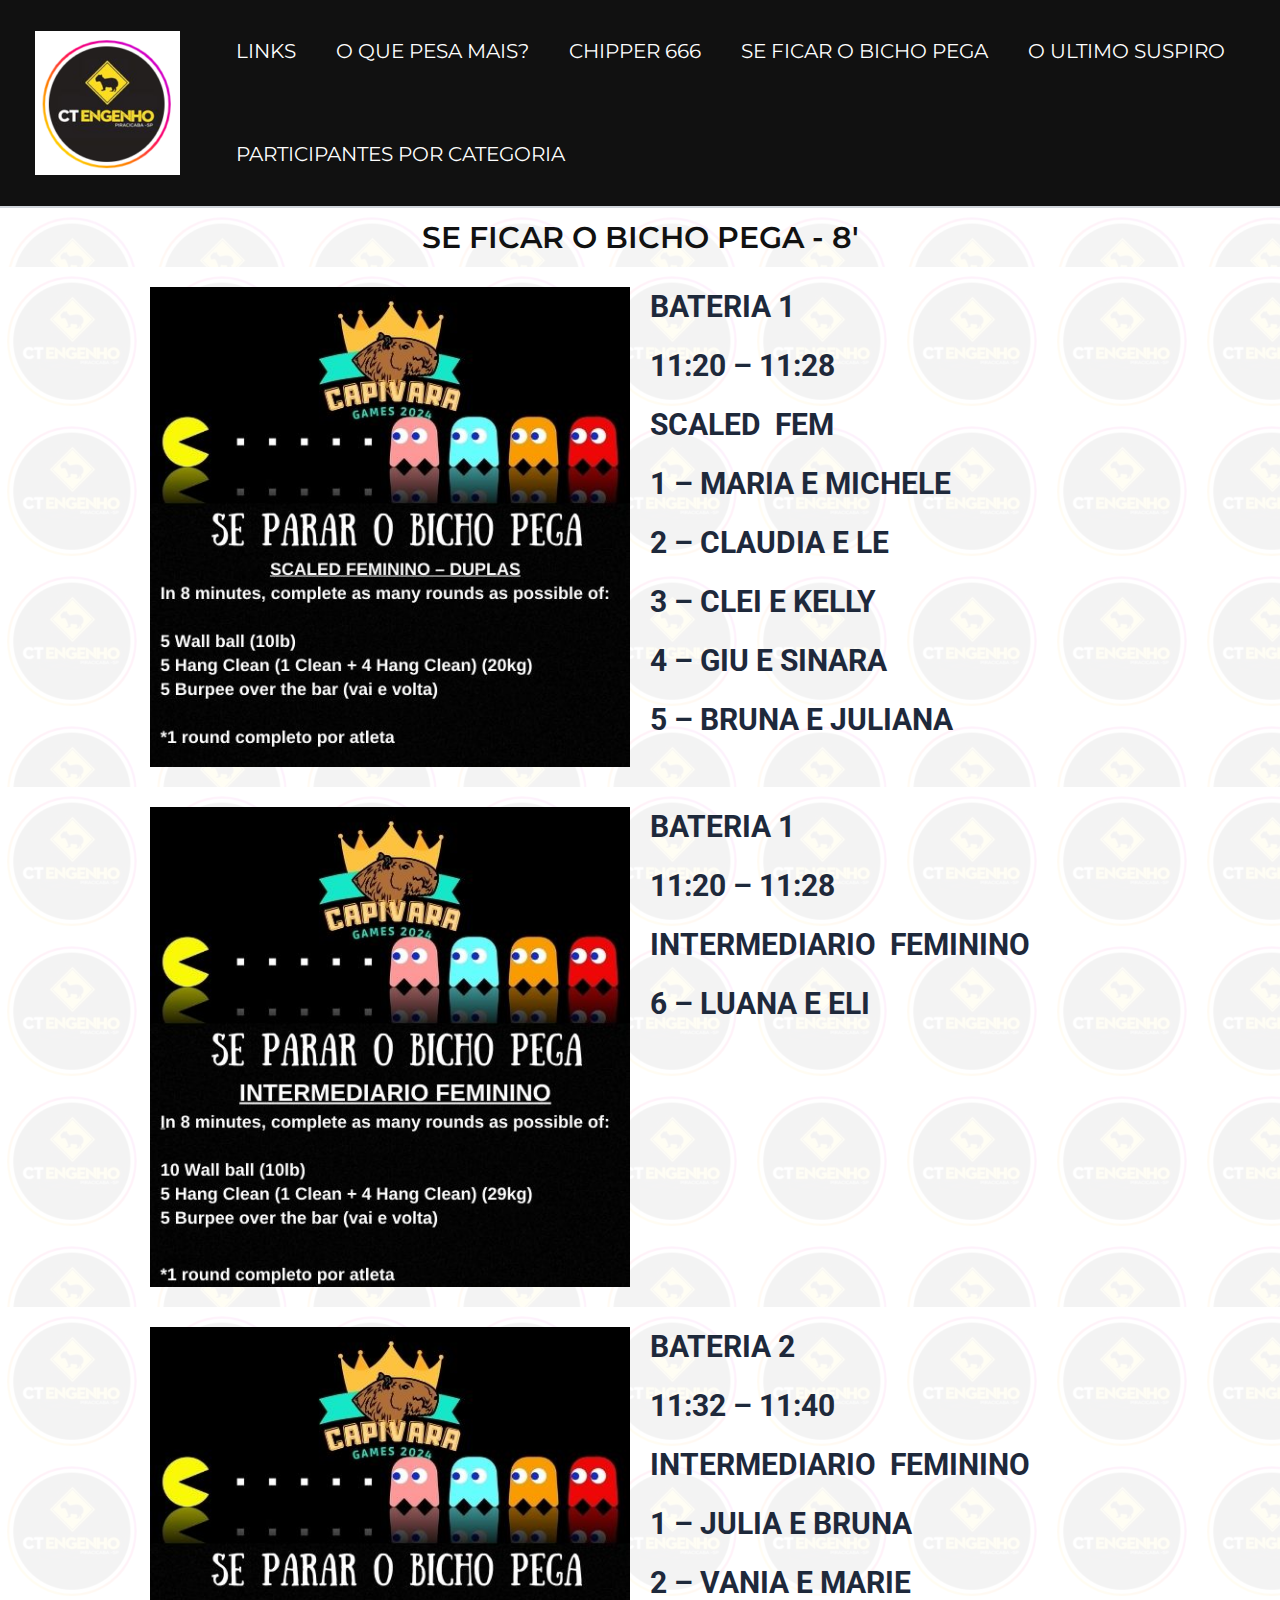
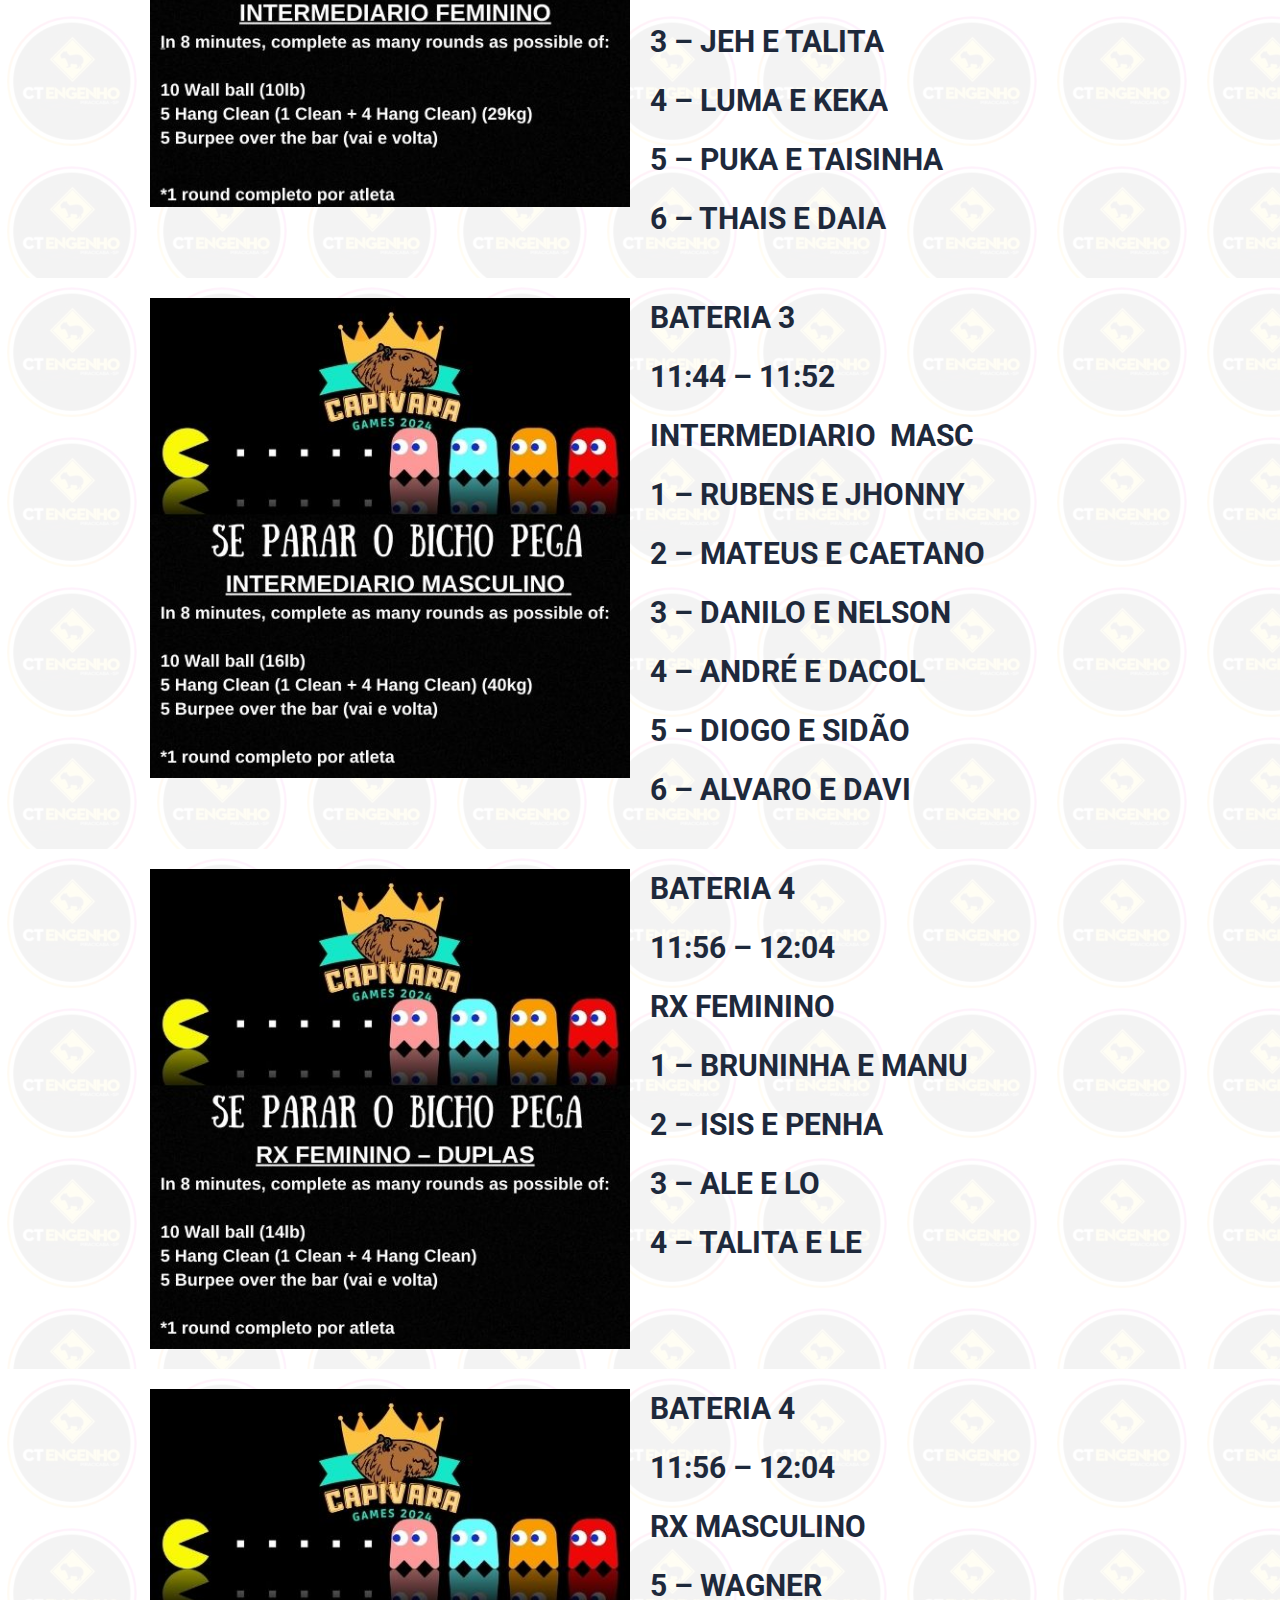
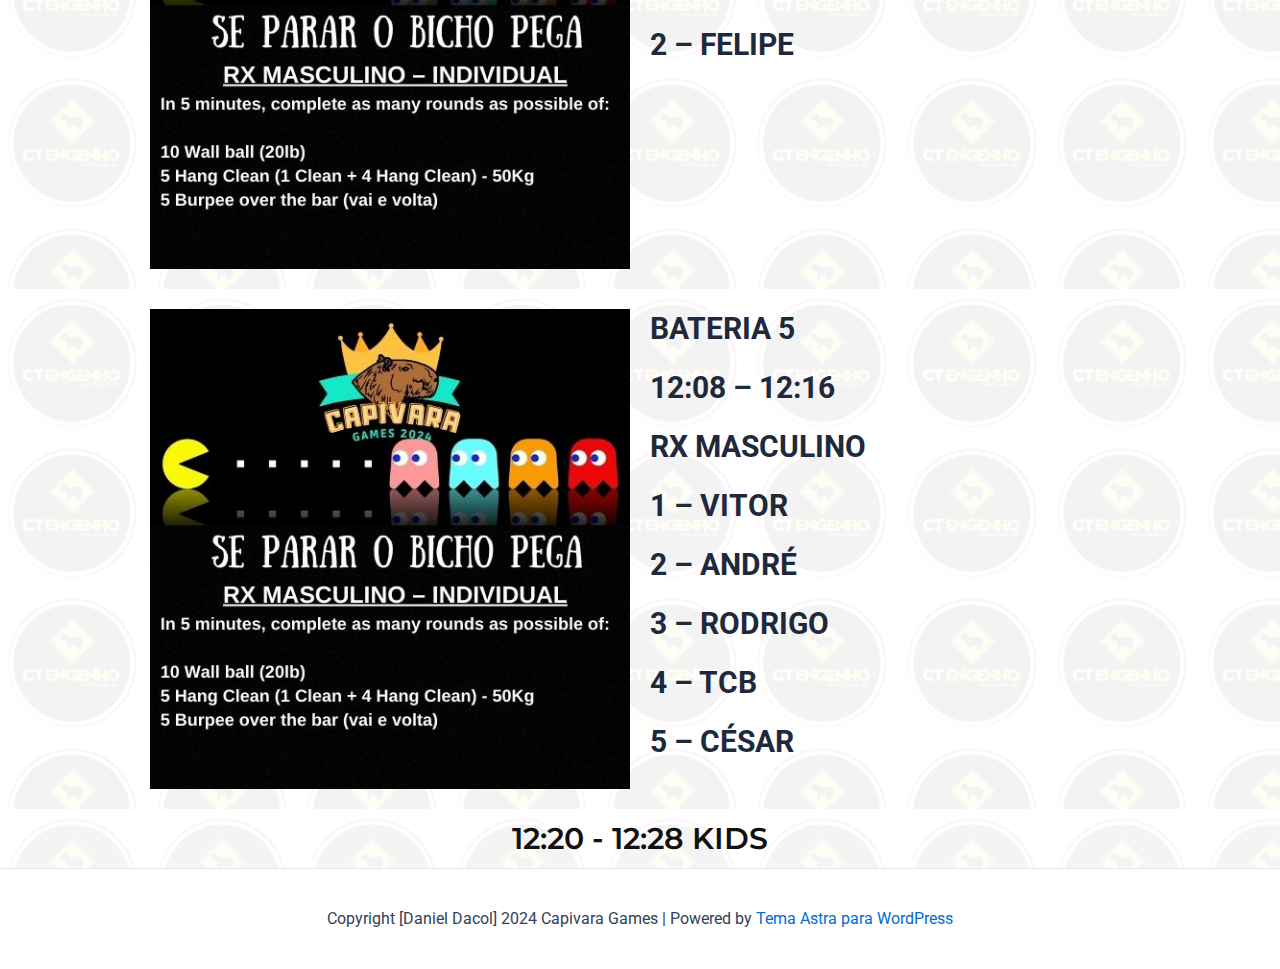
==== commit fb629e0d: "colocado links" ====
--- a/localhost:8080/index.html?p=160.html
+++ b/localhost:8080/index.html?p=160.html
@@ -16,7 +16,7 @@
 </script>
 <link rel='stylesheet' id='astra-theme-css-css' href='wp-content/themes/astra/assets/css/minified/main.min.css%3Fver=4.6.14.css' media='all' />
 <style id='astra-theme-css-inline-css'>
-:root{--ast-post-nav-space:0;--ast-container-default-xlg-padding:2.5em;--ast-container-default-lg-padding:2.5em;--ast-container-default-slg-padding:2em;--ast-container-default-md-padding:2.5em;--ast-container-default-sm-padding:2.5em;--ast-container-default-xs-padding:2.4em;--ast-container-default-xxs-padding:1.8em;--ast-code-block-background:#ECEFF3;--ast-comment-inputs-background:#F9FAFB;--ast-normal-container-width:1200px;--ast-narrow-container-width:750px;--ast-blog-title-font-weight:600;--ast-blog-meta-weight:600;}html{font-size:100%;}a{color:var(--ast-global-color-0);}a:hover,a:focus{color:var(--ast-global-color-1);}body,button,input,select,textarea,.ast-button,.ast-custom-button{font-family:-apple-system,BlinkMacSystemFont,Segoe UI,Roboto,Oxygen-Sans,Ubuntu,Cantarell,Helvetica Neue,sans-serif;font-weight:400;font-size:16px;font-size:1rem;line-height:var(--ast-body-line-height,1.65);}blockquote{color:var(--ast-global-color-3);}h1,.entry-content h1,h2,.entry-content h2,h3,.entry-content h3,h4,.entry-content h4,h5,.entry-content h5,h6,.entry-content h6,.site-title,.site-title a{font-weight:600;}.site-title{font-size:26px;font-size:1.625rem;display:none;}header .custom-logo-link img{max-width:145px;}.astra-logo-svg{width:145px;}.site-header .site-description{font-size:15px;font-size:0.9375rem;display:none;}.entry-title{font-size:20px;font-size:1.25rem;}.ast-blog-single-element.ast-taxonomy-container a{font-size:14px;font-size:0.875rem;}.ast-blog-meta-container{font-size:13px;font-size:0.8125rem;}.archive .ast-article-post .ast-article-inner,.blog .ast-article-post .ast-article-inner,.archive .ast-article-post .ast-article-inner:hover,.blog .ast-article-post .ast-article-inner:hover{border-top-left-radius:6px;border-top-right-radius:6px;border-bottom-right-radius:6px;border-bottom-left-radius:6px;overflow:hidden;}h1,.entry-content h1{font-size:36px;font-size:2.25rem;font-weight:600;line-height:1.4em;}h2,.entry-content h2{font-size:30px;font-size:1.875rem;font-weight:600;line-height:1.3em;}h3,.entry-content h3{font-size:24px;font-size:1.5rem;font-weight:600;line-height:1.3em;}h4,.entry-content h4{font-size:20px;font-size:1.25rem;line-height:1.2em;font-weight:600;}h5,.entry-content h5{font-size:18px;font-size:1.125rem;line-height:1.2em;font-weight:600;}h6,.entry-content h6{font-size:16px;font-size:1rem;line-height:1.25em;font-weight:600;}::selection{background-color:var(--ast-global-color-0);color:#ffffff;}body,h1,.entry-title a,.entry-content h1,h2,.entry-content h2,h3,.entry-content h3,h4,.entry-content h4,h5,.entry-content h5,h6,.entry-content h6{color:var(--ast-global-color-3);}.tagcloud a:hover,.tagcloud a:focus,.tagcloud a.current-item{color:#ffffff;border-color:var(--ast-global-color-0);background-color:var(--ast-global-color-0);}input:focus,input[type="text"]:focus,input[type="email"]:focus,input[type="url"]:focus,input[type="password"]:focus,input[type="reset"]:focus,input[type="search"]:focus,textarea:focus{border-color:var(--ast-global-color-0);}input[type="radio"]:checked,input[type=reset],input[type="checkbox"]:checked,input[type="checkbox"]:hover:checked,input[type="checkbox"]:focus:checked,input[type=range]::-webkit-slider-thumb{border-color:var(--ast-global-color-0);background-color:var(--ast-global-color-0);box-shadow:none;}.site-footer a:hover + .post-count,.site-footer a:focus + .post-count{background:var(--ast-global-color-0);border-color:var(--ast-global-color-0);}.single .nav-links .nav-previous,.single .nav-links .nav-next{color:var(--ast-global-color-0);}.entry-meta,.entry-meta *{line-height:1.45;color:var(--ast-global-color-0);font-weight:600;}.entry-meta a:not(.ast-button):hover,.entry-meta a:not(.ast-button):hover *,.entry-meta a:not(.ast-button):focus,.entry-meta a:not(.ast-button):focus *,.page-links > .page-link,.page-links .page-link:hover,.post-navigation a:hover{color:var(--ast-global-color-1);}#cat option,.secondary .calendar_wrap thead a,.secondary .calendar_wrap thead a:visited{color:var(--ast-global-color-0);}.secondary .calendar_wrap #today,.ast-progress-val span{background:var(--ast-global-color-0);}.secondary a:hover + .post-count,.secondary a:focus + .post-count{background:var(--ast-global-color-0);border-color:var(--ast-global-color-0);}.calendar_wrap #today > a{color:#ffffff;}.page-links .page-link,.single .post-navigation a{color:var(--ast-global-color-3);}.ast-search-menu-icon .search-form button.search-submit{padding:0 4px;}.ast-search-menu-icon form.search-form{padding-right:0;}.ast-search-menu-icon.slide-search input.search-field{width:0;}.ast-header-search .ast-search-menu-icon.ast-dropdown-active .search-form,.ast-header-search .ast-search-menu-icon.ast-dropdown-active .search-field:focus{transition:all 0.2s;}.search-form input.search-field:focus{outline:none;}.ast-search-menu-icon .search-form button.search-submit:focus,.ast-theme-transparent-header .ast-header-search .ast-dropdown-active .ast-icon,.ast-theme-transparent-header .ast-inline-search .search-field:focus .ast-icon{color:var(--ast-global-color-1);}.ast-header-search .slide-search .search-form{border:2px solid var(--ast-global-color-0);}.ast-header-search .slide-search .search-field{background-color:#fff;}.ast-archive-title{color:var(--ast-global-color-2);}.widget-title,.widget .wp-block-heading{font-size:22px;font-size:1.375rem;color:var(--ast-global-color-2);}.ast-single-post .entry-content a,.ast-comment-content a:not(.ast-comment-edit-reply-wrap a){text-decoration:underline;}.ast-single-post .elementor-button-wrapper .elementor-button,.ast-single-post .entry-content .uagb-tab a,.ast-single-post .entry-content .uagb-ifb-cta a,.ast-single-post .entry-content .uabb-module-content a,.ast-single-post .entry-content .uagb-post-grid a,.ast-single-post .entry-content .uagb-timeline a,.ast-single-post .entry-content .uagb-toc__wrap a,.ast-single-post .entry-content .uagb-taxomony-box a,.ast-single-post .entry-content .woocommerce a,.entry-content .wp-block-latest-posts > li > a,.ast-single-post .entry-content .wp-block-file__button,li.ast-post-filter-single,.ast-single-post .ast-comment-content .comment-reply-link,.ast-single-post .ast-comment-content .comment-edit-link{text-decoration:none;}.ast-search-menu-icon.slide-search a:focus-visible:focus-visible,.astra-search-icon:focus-visible,#close:focus-visible,a:focus-visible,.ast-menu-toggle:focus-visible,.site .skip-link:focus-visible,.wp-block-loginout input:focus-visible,.wp-block-search.wp-block-search__button-inside .wp-block-search__inside-wrapper,.ast-header-navigation-arrow:focus-visible,.woocommerce .wc-proceed-to-checkout > .checkout-button:focus-visible,.woocommerce .woocommerce-MyAccount-navigation ul li a:focus-visible,.ast-orders-table__row .ast-orders-table__cell:focus-visible,.woocommerce .woocommerce-order-details .order-again > .button:focus-visible,.woocommerce .woocommerce-message a.button.wc-forward:focus-visible,.woocommerce #minus_qty:focus-visible,.woocommerce #plus_qty:focus-visible,a#ast-apply-coupon:focus-visible,.woocommerce .woocommerce-info a:focus-visible,.woocommerce .astra-shop-summary-wrap a:focus-visible,.woocommerce a.wc-forward:focus-visible,#ast-apply-coupon:focus-visible,.woocommerce-js .woocommerce-mini-cart-item a.remove:focus-visible,#close:focus-visible,.button.search-submit:focus-visible,#search_submit:focus,.normal-search:focus-visible,.ast-header-account-wrap:focus-visible{outline-style:dotted;outline-color:inherit;outline-width:thin;}input:focus,input[type="text"]:focus,input[type="email"]:focus,input[type="url"]:focus,input[type="password"]:focus,input[type="reset"]:focus,input[type="search"]:focus,input[type="number"]:focus,textarea:focus,.wp-block-search__input:focus,[data-section="section-header-mobile-trigger"] .ast-button-wrap .ast-mobile-menu-trigger-minimal:focus,.ast-mobile-popup-drawer.active .menu-toggle-close:focus,.woocommerce-ordering select.orderby:focus,#ast-scroll-top:focus,#coupon_code:focus,.woocommerce-page #comment:focus,.woocommerce #reviews #respond input#submit:focus,.woocommerce a.add_to_cart_button:focus,.woocommerce .button.single_add_to_cart_button:focus,.woocommerce .woocommerce-cart-form button:focus,.woocommerce .woocommerce-cart-form__cart-item .quantity .qty:focus,.woocommerce .woocommerce-billing-fields .woocommerce-billing-fields__field-wrapper .woocommerce-input-wrapper > .input-text:focus,.woocommerce #order_comments:focus,.woocommerce #place_order:focus,.woocommerce .woocommerce-address-fields .woocommerce-address-fields__field-wrapper .woocommerce-input-wrapper > .input-text:focus,.woocommerce .woocommerce-MyAccount-content form button:focus,.woocommerce .woocommerce-MyAccount-content .woocommerce-EditAccountForm .woocommerce-form-row .woocommerce-Input.input-text:focus,.woocommerce .ast-woocommerce-container .woocommerce-pagination ul.page-numbers li a:focus,body #content .woocommerce form .form-row .select2-container--default .select2-selection--single:focus,#ast-coupon-code:focus,.woocommerce.woocommerce-js .quantity input[type=number]:focus,.woocommerce-js .woocommerce-mini-cart-item .quantity input[type=number]:focus,.woocommerce p#ast-coupon-trigger:focus{border-style:dotted;border-color:inherit;border-width:thin;}input{outline:none;}.ast-logo-title-inline .site-logo-img{padding-right:1em;}.site-logo-img img{ transition:all 0.2s linear;}body .ast-oembed-container *{position:absolute;top:0;width:100%;height:100%;left:0;}body .wp-block-embed-pocket-casts .ast-oembed-container *{position:unset;}.ast-single-post-featured-section + article {margin-top: 2em;}.site-content .ast-single-post-featured-section img {width: 100%;overflow: hidden;object-fit: cover;}.ast-separate-container .site-content .ast-single-post-featured-section + article {margin-top: -80px;z-index: 9;position: relative;border-radius: 4px;}@media (min-width: 922px) {.ast-no-sidebar .site-content .ast-article-image-container--wide {margin-left: -120px;margin-right: -120px;max-width: unset;width: unset;}.ast-left-sidebar .site-content .ast-article-image-container--wide,.ast-right-sidebar .site-content .ast-article-image-container--wide {margin-left: -10px;margin-right: -10px;}.site-content .ast-article-image-container--full {margin-left: calc( -50vw + 50%);margin-right: calc( -50vw + 50%);max-width: 100vw;width: 100vw;}.ast-left-sidebar .site-content .ast-article-image-container--full,.ast-right-sidebar .site-content .ast-article-image-container--full {margin-left: -10px;margin-right: -10px;max-width: inherit;width: auto;}}.site > .ast-single-related-posts-container {margin-top: 0;}@media (min-width: 922px) {.ast-desktop .ast-container--narrow {max-width: var(--ast-narrow-container-width);margin: 0 auto;}}.ast-page-builder-template .hentry {margin: 0;}.ast-page-builder-template .site-content > .ast-container {max-width: 100%;padding: 0;}.ast-page-builder-template .site .site-content #primary {padding: 0;margin: 0;}.ast-page-builder-template .no-results {text-align: center;margin: 4em auto;}.ast-page-builder-template .ast-pagination {padding: 2em;}.ast-page-builder-template .entry-header.ast-no-title.ast-no-thumbnail {margin-top: 0;}.ast-page-builder-template .entry-header.ast-header-without-markup {margin-top: 0;margin-bottom: 0;}.ast-page-builder-template .entry-header.ast-no-title.ast-no-meta {margin-bottom: 0;}.ast-page-builder-template.single .post-navigation {padding-bottom: 2em;}.ast-page-builder-template.single-post .site-content > .ast-container {max-width: 100%;}.ast-page-builder-template .entry-header {margin-top: 2em;margin-left: auto;margin-right: auto;}.ast-page-builder-template .ast-archive-description {margin: 2em auto 0;padding-left: 20px;padding-right: 20px;}.ast-page-builder-template .ast-row {margin-left: 0;margin-right: 0;}.single.ast-page-builder-template .entry-header + .entry-content,.single.ast-page-builder-template .ast-single-entry-banner + .site-content article .entry-content {margin-bottom: 2em;}@media(min-width: 921px) {.ast-page-builder-template.archive.ast-right-sidebar .ast-row article,.ast-page-builder-template.archive.ast-left-sidebar .ast-row article {padding-left: 0;padding-right: 0;}}input[type="text"],input[type="number"],input[type="email"],input[type="url"],input[type="password"],input[type="search"],input[type=reset],input[type=tel],input[type=date],select,textarea{font-size:16px;font-style:normal;font-weight:400;line-height:24px;width:100%;padding:12px 16px;border-radius:4px;box-shadow:0px 1px 2px 0px rgba(0,0,0,0.05);color:var(--ast-form-input-text,#475569);}input[type="text"],input[type="number"],input[type="email"],input[type="url"],input[type="password"],input[type="search"],input[type=reset],input[type=tel],input[type=date],select{height:40px;}input[type="date"]{border-width:1px;border-style:solid;border-color:var(--ast-border-color);}input[type="text"]:focus,input[type="number"]:focus,input[type="email"]:focus,input[type="url"]:focus,input[type="password"]:focus,input[type="search"]:focus,input[type=reset]:focus,input[type="tel"]:focus,input[type="date"]:focus,select:focus,textarea:focus{border-color:#046BD2;box-shadow:none;outline:none;color:var(--ast-form-input-focus-text,#475569);}label,legend{color:#111827;font-size:14px;font-style:normal;font-weight:500;line-height:20px;}select{padding:6px 10px;}fieldset{padding:30px;border-radius:4px;}button,.ast-button,.button,input[type="button"],input[type="reset"],input[type="submit"]{border-radius:4px;box-shadow:0px 1px 2px 0px rgba(0,0,0,0.05);}:root{--ast-comment-inputs-background:#FFF;}::placeholder{color:var(--ast-form-field-color,#9CA3AF);}::-ms-input-placeholder{color:var(--ast-form-field-color,#9CA3AF);}@media (max-width:921.9px){#ast-desktop-header{display:none;}}@media (min-width:922px){#ast-mobile-header{display:none;}}.wp-block-buttons.aligncenter{justify-content:center;}@media (max-width:921px){.ast-theme-transparent-header #primary,.ast-theme-transparent-header #secondary{padding:0;}}@media (max-width:921px){.ast-plain-container.ast-no-sidebar #primary{padding:0;}}.ast-plain-container.ast-no-sidebar #primary{margin-top:0;margin-bottom:0;}.wp-block-button.is-style-outline .wp-block-button__link{border-color:var(--ast-global-color-0);}div.wp-block-button.is-style-outline > .wp-block-button__link:not(.has-text-color),div.wp-block-button.wp-block-button__link.is-style-outline:not(.has-text-color){color:var(--ast-global-color-0);}.wp-block-button.is-style-outline .wp-block-button__link:hover,.wp-block-buttons .wp-block-button.is-style-outline .wp-block-button__link:focus,.wp-block-buttons .wp-block-button.is-style-outline > .wp-block-button__link:not(.has-text-color):hover,.wp-block-buttons .wp-block-button.wp-block-button__link.is-style-outline:not(.has-text-color):hover{color:#ffffff;background-color:var(--ast-global-color-1);border-color:var(--ast-global-color-1);}.post-page-numbers.current .page-link,.ast-pagination .page-numbers.current{color:#ffffff;border-color:var(--ast-global-color-0);background-color:var(--ast-global-color-0);}.wp-block-buttons .wp-block-button.is-style-outline .wp-block-button__link.wp-element-button,.ast-outline-button,.wp-block-uagb-buttons-child .uagb-buttons-repeater.ast-outline-button{border-color:var(--ast-global-color-0);font-family:inherit;font-weight:500;font-size:16px;font-size:1rem;line-height:1em;padding-top:13px;padding-right:30px;padding-bottom:13px;padding-left:30px;}.wp-block-buttons .wp-block-button.is-style-outline > .wp-block-button__link:not(.has-text-color),.wp-block-buttons .wp-block-button.wp-block-button__link.is-style-outline:not(.has-text-color),.ast-outline-button{color:var(--ast-global-color-0);}.wp-block-button.is-style-outline .wp-block-button__link:hover,.wp-block-buttons .wp-block-button.is-style-outline .wp-block-button__link:focus,.wp-block-buttons .wp-block-button.is-style-outline > .wp-block-button__link:not(.has-text-color):hover,.wp-block-buttons .wp-block-button.wp-block-button__link.is-style-outline:not(.has-text-color):hover,.ast-outline-button:hover,.ast-outline-button:focus,.wp-block-uagb-buttons-child .uagb-buttons-repeater.ast-outline-button:hover,.wp-block-uagb-buttons-child .uagb-buttons-repeater.ast-outline-button:focus{color:#ffffff;background-color:var(--ast-global-color-1);border-color:var(--ast-global-color-1);}.ast-single-post .entry-content a.ast-outline-button,.ast-single-post .entry-content .is-style-outline>.wp-block-button__link{text-decoration:none;}.uagb-buttons-repeater.ast-outline-button{border-radius:9999px;}@media (max-width:921px){.wp-block-buttons .wp-block-button.is-style-outline .wp-block-button__link.wp-element-button,.ast-outline-button,.wp-block-uagb-buttons-child .uagb-buttons-repeater.ast-outline-button{padding-top:12px;padding-right:28px;padding-bottom:12px;padding-left:28px;}}@media (max-width:544px){.wp-block-buttons .wp-block-button.is-style-outline .wp-block-button__link.wp-element-button,.ast-outline-button,.wp-block-uagb-buttons-child .uagb-buttons-repeater.ast-outline-button{padding-top:10px;padding-right:24px;padding-bottom:10px;padding-left:24px;}}.entry-content[ast-blocks-layout] > figure{margin-bottom:1em;}h1.widget-title{font-weight:600;}h2.widget-title{font-weight:600;}h3.widget-title{font-weight:600;}#page{display:flex;flex-direction:column;min-height:100vh;}.ast-404-layout-1 h1.page-title{color:var(--ast-global-color-2);}.single .post-navigation a{line-height:1em;height:inherit;}.error-404 .page-sub-title{font-size:1.5rem;font-weight:inherit;}.search .site-content .content-area .search-form{margin-bottom:0;}#page .site-content{flex-grow:1;}.widget{margin-bottom:1.25em;}#secondary li{line-height:1.5em;}#secondary .wp-block-group h2{margin-bottom:0.7em;}#secondary h2{font-size:1.7rem;}.ast-separate-container .ast-article-post,.ast-separate-container .ast-article-single,.ast-separate-container .comment-respond{padding:3em;}.ast-separate-container .ast-article-single .ast-article-single{padding:0;}.ast-article-single .wp-block-post-template-is-layout-grid{padding-left:0;}.ast-separate-container .comments-title,.ast-narrow-container .comments-title{padding:1.5em 2em;}.ast-page-builder-template .comment-form-textarea,.ast-comment-formwrap .ast-grid-common-col{padding:0;}.ast-comment-formwrap{padding:0;display:inline-flex;column-gap:20px;width:100%;margin-left:0;margin-right:0;}.comments-area textarea#comment:focus,.comments-area textarea#comment:active,.comments-area .ast-comment-formwrap input[type="text"]:focus,.comments-area .ast-comment-formwrap input[type="text"]:active {box-shadow:none;outline:none;}.archive.ast-page-builder-template .entry-header{margin-top:2em;}.ast-page-builder-template .ast-comment-formwrap{width:100%;}.entry-title{margin-bottom:0.6em;}.ast-archive-description p{font-size:inherit;font-weight:inherit;line-height:inherit;}.ast-separate-container .ast-comment-list li.depth-1,.hentry{margin-bottom:1.5em;}.site-content section.ast-archive-description{margin-bottom:2em;}@media (min-width:921px){.ast-left-sidebar.ast-page-builder-template #secondary,.archive.ast-right-sidebar.ast-page-builder-template .site-main{padding-left:20px;padding-right:20px;}}@media (max-width:544px){.ast-comment-formwrap.ast-row{column-gap:10px;display:inline-block;}#ast-commentform .ast-grid-common-col{position:relative;width:100%;}}@media (min-width:1201px){.ast-separate-container .ast-article-post,.ast-separate-container .ast-article-single,.ast-separate-container .ast-author-box,.ast-separate-container .ast-404-layout-1,.ast-separate-container .no-results{padding:3em;}}@media (max-width:921px){.ast-separate-container #primary,.ast-separate-container #secondary{padding:1.5em 0;}#primary,#secondary{padding:1.5em 0;margin:0;}.ast-left-sidebar #content > .ast-container{display:flex;flex-direction:column-reverse;width:100%;}}@media (min-width:922px){.ast-separate-container.ast-right-sidebar #primary,.ast-separate-container.ast-left-sidebar #primary{border:0;}.search-no-results.ast-separate-container #primary{margin-bottom:4em;}}.wp-block-button .wp-block-button__link{color:#ffffff;}.wp-block-button .wp-block-button__link:hover,.wp-block-button .wp-block-button__link:focus{color:#ffffff;background-color:var(--ast-global-color-1);border-color:var(--ast-global-color-1);}.elementor-widget-heading h1.elementor-heading-title{line-height:1.4em;}.elementor-widget-heading h2.elementor-heading-title{line-height:1.3em;}.elementor-widget-heading h3.elementor-heading-title{line-height:1.3em;}.elementor-widget-heading h4.elementor-heading-title{line-height:1.2em;}.elementor-widget-heading h5.elementor-heading-title{line-height:1.2em;}.elementor-widget-heading h6.elementor-heading-title{line-height:1.25em;}.wp-block-button .wp-block-button__link,.wp-block-search .wp-block-search__button,body .wp-block-file .wp-block-file__button{border-color:var(--ast-global-color-0);background-color:var(--ast-global-color-0);color:#ffffff;font-family:inherit;font-weight:500;line-height:1em;font-size:16px;font-size:1rem;padding-top:15px;padding-right:30px;padding-bottom:15px;padding-left:30px;}.ast-single-post .entry-content .wp-block-button .wp-block-button__link,.ast-single-post .entry-content .wp-block-search .wp-block-search__button,body .entry-content .wp-block-file .wp-block-file__button{text-decoration:none;}@media (max-width:921px){.wp-block-button .wp-block-button__link,.wp-block-search .wp-block-search__button,body .wp-block-file .wp-block-file__button{padding-top:14px;padding-right:28px;padding-bottom:14px;padding-left:28px;}}@media (max-width:544px){.wp-block-button .wp-block-button__link,.wp-block-search .wp-block-search__button,body .wp-block-file .wp-block-file__button{padding-top:12px;padding-right:24px;padding-bottom:12px;padding-left:24px;}}.menu-toggle,button,.ast-button,.ast-custom-button,.button,input#submit,input[type="button"],input[type="submit"],input[type="reset"],#comments .submit,.search .search-submit,form[CLASS*="wp-block-search__"].wp-block-search .wp-block-search__inside-wrapper .wp-block-search__button,body .wp-block-file .wp-block-file__button,.search .search-submit,.woocommerce-js a.button,.woocommerce button.button,.woocommerce .woocommerce-message a.button,.woocommerce #respond input#submit.alt,.woocommerce input.button.alt,.woocommerce input.button,.woocommerce input.button:disabled,.woocommerce input.button:disabled[disabled],.woocommerce input.button:disabled:hover,.woocommerce input.button:disabled[disabled]:hover,.woocommerce #respond input#submit,.woocommerce button.button.alt.disabled,.wc-block-grid__products .wc-block-grid__product .wp-block-button__link,.wc-block-grid__product-onsale,[CLASS*="wc-block"] button,.woocommerce-js .astra-cart-drawer .astra-cart-drawer-content .woocommerce-mini-cart__buttons .button:not(.checkout):not(.ast-continue-shopping),.woocommerce-js .astra-cart-drawer .astra-cart-drawer-content .woocommerce-mini-cart__buttons a.checkout,.woocommerce button.button.alt.disabled.wc-variation-selection-needed,[CLASS*="wc-block"] .wc-block-components-button{border-style:solid;border-top-width:0;border-right-width:0;border-left-width:0;border-bottom-width:0;color:#ffffff;border-color:var(--ast-global-color-0);background-color:var(--ast-global-color-0);padding-top:15px;padding-right:30px;padding-bottom:15px;padding-left:30px;font-family:inherit;font-weight:500;font-size:16px;font-size:1rem;line-height:1em;}button:focus,.menu-toggle:hover,button:hover,.ast-button:hover,.ast-custom-button:hover .button:hover,.ast-custom-button:hover ,input[type=reset]:hover,input[type=reset]:focus,input#submit:hover,input#submit:focus,input[type="button"]:hover,input[type="button"]:focus,input[type="submit"]:hover,input[type="submit"]:focus,form[CLASS*="wp-block-search__"].wp-block-search .wp-block-search__inside-wrapper .wp-block-search__button:hover,form[CLASS*="wp-block-search__"].wp-block-search .wp-block-search__inside-wrapper .wp-block-search__button:focus,body .wp-block-file .wp-block-file__button:hover,body .wp-block-file .wp-block-file__button:focus,.woocommerce-js a.button:hover,.woocommerce button.button:hover,.woocommerce .woocommerce-message a.button:hover,.woocommerce #respond input#submit:hover,.woocommerce #respond input#submit.alt:hover,.woocommerce input.button.alt:hover,.woocommerce input.button:hover,.woocommerce button.button.alt.disabled:hover,.wc-block-grid__products .wc-block-grid__product .wp-block-button__link:hover,[CLASS*="wc-block"] button:hover,.woocommerce-js .astra-cart-drawer .astra-cart-drawer-content .woocommerce-mini-cart__buttons .button:not(.checkout):not(.ast-continue-shopping):hover,.woocommerce-js .astra-cart-drawer .astra-cart-drawer-content .woocommerce-mini-cart__buttons a.checkout:hover,.woocommerce button.button.alt.disabled.wc-variation-selection-needed:hover,[CLASS*="wc-block"] .wc-block-components-button:hover,[CLASS*="wc-block"] .wc-block-components-button:focus{color:#ffffff;background-color:var(--ast-global-color-1);border-color:var(--ast-global-color-1);}form[CLASS*="wp-block-search__"].wp-block-search .wp-block-search__inside-wrapper .wp-block-search__button.has-icon{padding-top:calc(15px - 3px);padding-right:calc(30px - 3px);padding-bottom:calc(15px - 3px);padding-left:calc(30px - 3px);}@media (max-width:921px){.menu-toggle,button,.ast-button,.ast-custom-button,.button,input#submit,input[type="button"],input[type="submit"],input[type="reset"],#comments .submit,.search .search-submit,form[CLASS*="wp-block-search__"].wp-block-search .wp-block-search__inside-wrapper .wp-block-search__button,body .wp-block-file .wp-block-file__button,.search .search-submit,.woocommerce-js a.button,.woocommerce button.button,.woocommerce .woocommerce-message a.button,.woocommerce #respond input#submit.alt,.woocommerce input.button.alt,.woocommerce input.button,.woocommerce input.button:disabled,.woocommerce input.button:disabled[disabled],.woocommerce input.button:disabled:hover,.woocommerce input.button:disabled[disabled]:hover,.woocommerce #respond input#submit,.woocommerce button.button.alt.disabled,.wc-block-grid__products .wc-block-grid__product .wp-block-button__link,.wc-block-grid__product-onsale,[CLASS*="wc-block"] button,.woocommerce-js .astra-cart-drawer .astra-cart-drawer-content .woocommerce-mini-cart__buttons .button:not(.checkout):not(.ast-continue-shopping),.woocommerce-js .astra-cart-drawer .astra-cart-drawer-content .woocommerce-mini-cart__buttons a.checkout,.woocommerce button.button.alt.disabled.wc-variation-selection-needed,[CLASS*="wc-block"] .wc-block-components-button{padding-top:14px;padding-right:28px;padding-bottom:14px;padding-left:28px;}}@media (max-width:544px){.menu-toggle,button,.ast-button,.ast-custom-button,.button,input#submit,input[type="button"],input[type="submit"],input[type="reset"],#comments .submit,.search .search-submit,form[CLASS*="wp-block-search__"].wp-block-search .wp-block-search__inside-wrapper .wp-block-search__button,body .wp-block-file .wp-block-file__button,.search .search-submit,.woocommerce-js a.button,.woocommerce button.button,.woocommerce .woocommerce-message a.button,.woocommerce #respond input#submit.alt,.woocommerce input.button.alt,.woocommerce input.button,.woocommerce input.button:disabled,.woocommerce input.button:disabled[disabled],.woocommerce input.button:disabled:hover,.woocommerce input.button:disabled[disabled]:hover,.woocommerce #respond input#submit,.woocommerce button.button.alt.disabled,.wc-block-grid__products .wc-block-grid__product .wp-block-button__link,.wc-block-grid__product-onsale,[CLASS*="wc-block"] button,.woocommerce-js .astra-cart-drawer .astra-cart-drawer-content .woocommerce-mini-cart__buttons .button:not(.checkout):not(.ast-continue-shopping),.woocommerce-js .astra-cart-drawer .astra-cart-drawer-content .woocommerce-mini-cart__buttons a.checkout,.woocommerce button.button.alt.disabled.wc-variation-selection-needed,[CLASS*="wc-block"] .wc-block-components-button{padding-top:12px;padding-right:24px;padding-bottom:12px;padding-left:24px;}}@media (max-width:921px){.ast-mobile-header-stack .main-header-bar .ast-search-menu-icon{display:inline-block;}.ast-header-break-point.ast-header-custom-item-outside .ast-mobile-header-stack .main-header-bar .ast-search-icon{margin:0;}.ast-comment-avatar-wrap img{max-width:2.5em;}.ast-comment-meta{padding:0 1.8888em 1.3333em;}}@media (min-width:544px){.ast-container{max-width:100%;}}@media (max-width:544px){.ast-separate-container .ast-article-post,.ast-separate-container .ast-article-single,.ast-separate-container .comments-title,.ast-separate-container .ast-archive-description{padding:1.5em 1em;}.ast-separate-container #content .ast-container{padding-left:0.54em;padding-right:0.54em;}.ast-separate-container .ast-comment-list .bypostauthor{padding:.5em;}.ast-search-menu-icon.ast-dropdown-active .search-field{width:170px;}}.ast-separate-container{background-color:var(--ast-global-color-4);;}@media (max-width:921px){.site-title{display:none;}.site-header .site-description{display:none;}h1,.entry-content h1{font-size:30px;}h2,.entry-content h2{font-size:25px;}h3,.entry-content h3{font-size:20px;}}@media (max-width:544px){.site-title{display:none;}.site-header .site-description{display:none;}h1,.entry-content h1{font-size:30px;}h2,.entry-content h2{font-size:25px;}h3,.entry-content h3{font-size:20px;}}@media (max-width:921px){html{font-size:91.2%;}}@media (max-width:544px){html{font-size:91.2%;}}@media (min-width:922px){.ast-container{max-width:1240px;}}@media (min-width:922px){.site-content .ast-container{display:flex;}}@media (max-width:921px){.site-content .ast-container{flex-direction:column;}}.entry-content h1,.entry-content h2,.entry-content h3,.entry-content h4,.entry-content h5,.entry-content h6{clear:none;}@media (min-width:922px){.main-header-menu .sub-menu .menu-item.ast-left-align-sub-menu:hover > .sub-menu,.main-header-menu .sub-menu .menu-item.ast-left-align-sub-menu.focus > .sub-menu{margin-left:-0px;}}.entry-content li > p{margin-bottom:0;}.site .comments-area{padding-bottom:2em;margin-top:2em;}.wp-block-file {display: flex;align-items: center;flex-wrap: wrap;justify-content: space-between;}.wp-block-pullquote {border: none;}.wp-block-pullquote blockquote::before {content: "\201D";font-family: "Helvetica",sans-serif;display: flex;transform: rotate( 180deg );font-size: 6rem;font-style: normal;line-height: 1;font-weight: bold;align-items: center;justify-content: center;}.has-text-align-right > blockquote::before {justify-content: flex-start;}.has-text-align-left > blockquote::before {justify-content: flex-end;}figure.wp-block-pullquote.is-style-solid-color blockquote {max-width: 100%;text-align: inherit;}html body {--wp--custom--ast-default-block-top-padding: 3em;--wp--custom--ast-default-block-right-padding: 3em;--wp--custom--ast-default-block-bottom-padding: 3em;--wp--custom--ast-default-block-left-padding: 3em;--wp--custom--ast-container-width: 1200px;--wp--custom--ast-content-width-size: 1200px;--wp--custom--ast-wide-width-size: calc(1200px + var(--wp--custom--ast-default-block-left-padding) + var(--wp--custom--ast-default-block-right-padding));}.ast-narrow-container {--wp--custom--ast-content-width-size: 750px;--wp--custom--ast-wide-width-size: 750px;}@media(max-width: 921px) {html body {--wp--custom--ast-default-block-top-padding: 3em;--wp--custom--ast-default-block-right-padding: 2em;--wp--custom--ast-default-block-bottom-padding: 3em;--wp--custom--ast-default-block-left-padding: 2em;}}@media(max-width: 544px) {html body {--wp--custom--ast-default-block-top-padding: 3em;--wp--custom--ast-default-block-right-padding: 1.5em;--wp--custom--ast-default-block-bottom-padding: 3em;--wp--custom--ast-default-block-left-padding: 1.5em;}}.entry-content > .wp-block-group,.entry-content > .wp-block-cover,.entry-content > .wp-block-columns {padding-top: var(--wp--custom--ast-default-block-top-padding);padding-right: var(--wp--custom--ast-default-block-right-padding);padding-bottom: var(--wp--custom--ast-default-block-bottom-padding);padding-left: var(--wp--custom--ast-default-block-left-padding);}.ast-plain-container.ast-no-sidebar .entry-content > .alignfull,.ast-page-builder-template .ast-no-sidebar .entry-content > .alignfull {margin-left: calc( -50vw + 50%);margin-right: calc( -50vw + 50%);max-width: 100vw;width: 100vw;}.ast-plain-container.ast-no-sidebar .entry-content .alignfull .alignfull,.ast-page-builder-template.ast-no-sidebar .entry-content .alignfull .alignfull,.ast-plain-container.ast-no-sidebar .entry-content .alignfull .alignwide,.ast-page-builder-template.ast-no-sidebar .entry-content .alignfull .alignwide,.ast-plain-container.ast-no-sidebar .entry-content .alignwide .alignfull,.ast-page-builder-template.ast-no-sidebar .entry-content .alignwide .alignfull,.ast-plain-container.ast-no-sidebar .entry-content .alignwide .alignwide,.ast-page-builder-template.ast-no-sidebar .entry-content .alignwide .alignwide,.ast-plain-container.ast-no-sidebar .entry-content .wp-block-column .alignfull,.ast-page-builder-template.ast-no-sidebar .entry-content .wp-block-column .alignfull,.ast-plain-container.ast-no-sidebar .entry-content .wp-block-column .alignwide,.ast-page-builder-template.ast-no-sidebar .entry-content .wp-block-column .alignwide {margin-left: auto;margin-right: auto;width: 100%;}[ast-blocks-layout] .wp-block-separator:not(.is-style-dots) {height: 0;}[ast-blocks-layout] .wp-block-separator {margin: 20px auto;}[ast-blocks-layout] .wp-block-separator:not(.is-style-wide):not(.is-style-dots) {max-width: 100px;}[ast-blocks-layout] .wp-block-separator.has-background {padding: 0;}.entry-content[ast-blocks-layout] > * {max-width: var(--wp--custom--ast-content-width-size);margin-left: auto;margin-right: auto;}.entry-content[ast-blocks-layout] > .alignwide {max-width: var(--wp--custom--ast-wide-width-size);}.entry-content[ast-blocks-layout] .alignfull {max-width: none;}.entry-content .wp-block-columns {margin-bottom: 0;}blockquote {margin: 1.5em;border-color: rgba(0,0,0,0.05);}.wp-block-quote:not(.has-text-align-right):not(.has-text-align-center) {border-left: 5px solid rgba(0,0,0,0.05);}.has-text-align-right > blockquote,blockquote.has-text-align-right {border-right: 5px solid rgba(0,0,0,0.05);}.has-text-align-left > blockquote,blockquote.has-text-align-left {border-left: 5px solid rgba(0,0,0,0.05);}.wp-block-site-tagline,.wp-block-latest-posts .read-more {margin-top: 15px;}.wp-block-loginout p label {display: block;}.wp-block-loginout p:not(.login-remember):not(.login-submit) input {width: 100%;}.wp-block-loginout input:focus {border-color: transparent;}.wp-block-loginout input:focus {outline: thin dotted;}.entry-content .wp-block-media-text .wp-block-media-text__content {padding: 0 0 0 8%;}.entry-content .wp-block-media-text.has-media-on-the-right .wp-block-media-text__content {padding: 0 8% 0 0;}.entry-content .wp-block-media-text.has-background .wp-block-media-text__content {padding: 8%;}.entry-content .wp-block-cover:not([class*="background-color"]) .wp-block-cover__inner-container,.entry-content .wp-block-cover:not([class*="background-color"]) .wp-block-cover-image-text,.entry-content .wp-block-cover:not([class*="background-color"]) .wp-block-cover-text,.entry-content .wp-block-cover-image:not([class*="background-color"]) .wp-block-cover__inner-container,.entry-content .wp-block-cover-image:not([class*="background-color"]) .wp-block-cover-image-text,.entry-content .wp-block-cover-image:not([class*="background-color"]) .wp-block-cover-text {color: var(--ast-global-color-5);}.wp-block-loginout .login-remember input {width: 1.1rem;height: 1.1rem;margin: 0 5px 4px 0;vertical-align: middle;}.wp-block-latest-posts > li > *:first-child,.wp-block-latest-posts:not(.is-grid) > li:first-child {margin-top: 0;}.wp-block-search__inside-wrapper .wp-block-search__input {padding: 0 10px;color: var(--ast-global-color-3);background: var(--ast-global-color-5);border-color: var(--ast-border-color);}.wp-block-latest-posts .read-more {margin-bottom: 1.5em;}.wp-block-search__no-button .wp-block-search__inside-wrapper .wp-block-search__input {padding-top: 5px;padding-bottom: 5px;}.wp-block-latest-posts .wp-block-latest-posts__post-date,.wp-block-latest-posts .wp-block-latest-posts__post-author {font-size: 1rem;}.wp-block-latest-posts > li > *,.wp-block-latest-posts:not(.is-grid) > li {margin-top: 12px;margin-bottom: 12px;}.ast-page-builder-template .entry-content[ast-blocks-layout] > *,.ast-page-builder-template .entry-content[ast-blocks-layout] > .alignfull > * {max-width: none;}.ast-page-builder-template .entry-content[ast-blocks-layout] > .alignwide > * {max-width: var(--wp--custom--ast-wide-width-size);}.ast-page-builder-template .entry-content[ast-blocks-layout] > .inherit-container-width > *,.ast-page-builder-template .entry-content[ast-blocks-layout] > * > *,.entry-content[ast-blocks-layout] > .wp-block-cover .wp-block-cover__inner-container {max-width: var(--wp--custom--ast-content-width-size);margin-left: auto;margin-right: auto;}.entry-content[ast-blocks-layout] .wp-block-cover:not(.alignleft):not(.alignright) {width: auto;}@media(max-width: 1200px) {.ast-separate-container .entry-content > .alignfull,.ast-separate-container .entry-content[ast-blocks-layout] > .alignwide,.ast-plain-container .entry-content[ast-blocks-layout] > .alignwide,.ast-plain-container .entry-content .alignfull {margin-left: calc(-1 * min(var(--ast-container-default-xlg-padding),20px)) ;margin-right: calc(-1 * min(var(--ast-container-default-xlg-padding),20px));}}@media(min-width: 1201px) {.ast-separate-container .entry-content > .alignfull {margin-left: calc(-1 * var(--ast-container-default-xlg-padding) );margin-right: calc(-1 * var(--ast-container-default-xlg-padding) );}.ast-separate-container .entry-content[ast-blocks-layout] > .alignwide,.ast-plain-container .entry-content[ast-blocks-layout] > .alignwide {margin-left: calc(-1 * var(--wp--custom--ast-default-block-left-padding) );margin-right: calc(-1 * var(--wp--custom--ast-default-block-right-padding) );}}@media(min-width: 921px) {.ast-separate-container .entry-content .wp-block-group.alignwide:not(.inherit-container-width) > :where(:not(.alignleft):not(.alignright)),.ast-plain-container .entry-content .wp-block-group.alignwide:not(.inherit-container-width) > :where(:not(.alignleft):not(.alignright)) {max-width: calc( var(--wp--custom--ast-content-width-size) + 80px );}.ast-plain-container.ast-right-sidebar .entry-content[ast-blocks-layout] .alignfull,.ast-plain-container.ast-left-sidebar .entry-content[ast-blocks-layout] .alignfull {margin-left: -60px;margin-right: -60px;}}@media(min-width: 544px) {.entry-content > .alignleft {margin-right: 20px;}.entry-content > .alignright {margin-left: 20px;}}@media (max-width:544px){.wp-block-columns .wp-block-column:not(:last-child){margin-bottom:20px;}.wp-block-latest-posts{margin:0;}}@media( max-width: 600px ) {.entry-content .wp-block-media-text .wp-block-media-text__content,.entry-content .wp-block-media-text.has-media-on-the-right .wp-block-media-text__content {padding: 8% 0 0;}.entry-content .wp-block-media-text.has-background .wp-block-media-text__content {padding: 8%;}}.ast-page-builder-template .entry-header {padding-left: 0;}.ast-narrow-container .site-content .wp-block-uagb-image--align-full .wp-block-uagb-image__figure {max-width: 100%;margin-left: auto;margin-right: auto;}.entry-content ul,.entry-content ol {padding: revert;margin: revert;padding-left: 20px;}:root .has-ast-global-color-0-color{color:var(--ast-global-color-0);}:root .has-ast-global-color-0-background-color{background-color:var(--ast-global-color-0);}:root .wp-block-button .has-ast-global-color-0-color{color:var(--ast-global-color-0);}:root .wp-block-button .has-ast-global-color-0-background-color{background-color:var(--ast-global-color-0);}:root .has-ast-global-color-1-color{color:var(--ast-global-color-1);}:root .has-ast-global-color-1-background-color{background-color:var(--ast-global-color-1);}:root .wp-block-button .has-ast-global-color-1-color{color:var(--ast-global-color-1);}:root .wp-block-button .has-ast-global-color-1-background-color{background-color:var(--ast-global-color-1);}:root .has-ast-global-color-2-color{color:var(--ast-global-color-2);}:root .has-ast-global-color-2-background-color{background-color:var(--ast-global-color-2);}:root .wp-block-button .has-ast-global-color-2-color{color:var(--ast-global-color-2);}:root .wp-block-button .has-ast-global-color-2-background-color{background-color:var(--ast-global-color-2);}:root .has-ast-global-color-3-color{color:var(--ast-global-color-3);}:root .has-ast-global-color-3-background-color{background-color:var(--ast-global-color-3);}:root .wp-block-button .has-ast-global-color-3-color{color:var(--ast-global-color-3);}:root .wp-block-button .has-ast-global-color-3-background-color{background-color:var(--ast-global-color-3);}:root .has-ast-global-color-4-color{color:var(--ast-global-color-4);}:root .has-ast-global-color-4-background-color{background-color:var(--ast-global-color-4);}:root .wp-block-button .has-ast-global-color-4-color{color:var(--ast-global-color-4);}:root .wp-block-button .has-ast-global-color-4-background-color{background-color:var(--ast-global-color-4);}:root .has-ast-global-color-5-color{color:var(--ast-global-color-5);}:root .has-ast-global-color-5-background-color{background-color:var(--ast-global-color-5);}:root .wp-block-button .has-ast-global-color-5-color{color:var(--ast-global-color-5);}:root .wp-block-button .has-ast-global-color-5-background-color{background-color:var(--ast-global-color-5);}:root .has-ast-global-color-6-color{color:var(--ast-global-color-6);}:root .has-ast-global-color-6-background-color{background-color:var(--ast-global-color-6);}:root .wp-block-button .has-ast-global-color-6-color{color:var(--ast-global-color-6);}:root .wp-block-button .has-ast-global-color-6-background-color{background-color:var(--ast-global-color-6);}:root .has-ast-global-color-7-color{color:var(--ast-global-color-7);}:root .has-ast-global-color-7-background-color{background-color:var(--ast-global-color-7);}:root .wp-block-button .has-ast-global-color-7-color{color:var(--ast-global-color-7);}:root .wp-block-button .has-ast-global-color-7-background-color{background-color:var(--ast-global-color-7);}:root .has-ast-global-color-8-color{color:var(--ast-global-color-8);}:root .has-ast-global-color-8-background-color{background-color:var(--ast-global-color-8);}:root .wp-block-button .has-ast-global-color-8-color{color:var(--ast-global-color-8);}:root .wp-block-button .has-ast-global-color-8-background-color{background-color:var(--ast-global-color-8);}:root{--ast-global-color-0:#046bd2;--ast-global-color-1:#045cb4;--ast-global-color-2:#1e293b;--ast-global-color-3:#334155;--ast-global-color-4:#F0F5FA;--ast-global-color-5:#FFFFFF;--ast-global-color-6:#D1D5DB;--ast-global-color-7:#111111;--ast-global-color-8:#111111;}:root {--ast-border-color : var(--ast-global-color-6);}.ast-single-entry-banner {-js-display: flex;display: flex;flex-direction: column;justify-content: center;text-align: center;position: relative;background: #eeeeee;}.ast-single-entry-banner[data-banner-layout="layout-1"] {max-width: 1200px;background: inherit;padding: 20px 0;}.ast-single-entry-banner[data-banner-width-type="custom"] {margin: 0 auto;width: 100%;}.ast-single-entry-banner + .site-content .entry-header {margin-bottom: 0;}.site .ast-author-avatar {--ast-author-avatar-size: ;}a.ast-underline-text {text-decoration: underline;}.ast-container > .ast-terms-link {position: relative;display: block;}a.ast-button.ast-badge-tax {padding: 4px 8px;border-radius: 3px;font-size: inherit;}header.entry-header .entry-title{font-weight:600;font-size:32px;font-size:2rem;}header.entry-header > *:not(:last-child){margin-bottom:10px;}header.entry-header .post-thumb-img-content{text-align:center;}header.entry-header .post-thumb img,.ast-single-post-featured-section.post-thumb img{aspect-ratio:16/9;width:100%;height:100%;}.ast-archive-entry-banner {-js-display: flex;display: flex;flex-direction: column;justify-content: center;text-align: center;position: relative;background: #eeeeee;}.ast-archive-entry-banner[data-banner-width-type="custom"] {margin: 0 auto;width: 100%;}.ast-archive-entry-banner[data-banner-layout="layout-1"] {background: inherit;padding: 20px 0;text-align: left;}body.archive .ast-archive-description{max-width:1200px;width:100%;text-align:left;padding-top:3em;padding-right:3em;padding-bottom:3em;padding-left:3em;}body.archive .ast-archive-description .ast-archive-title,body.archive .ast-archive-description .ast-archive-title *{font-weight:600;font-size:32px;font-size:2rem;}body.archive .ast-archive-description > *:not(:last-child){margin-bottom:10px;}@media (max-width:921px){body.archive .ast-archive-description{text-align:left;}}@media (max-width:544px){body.archive .ast-archive-description{text-align:left;}}.ast-breadcrumbs .trail-browse,.ast-breadcrumbs .trail-items,.ast-breadcrumbs .trail-items li{display:inline-block;margin:0;padding:0;border:none;background:inherit;text-indent:0;text-decoration:none;}.ast-breadcrumbs .trail-browse{font-size:inherit;font-style:inherit;font-weight:inherit;color:inherit;}.ast-breadcrumbs .trail-items{list-style:none;}.trail-items li::after{padding:0 0.3em;content:"\00bb";}.trail-items li:last-of-type::after{display:none;}h1,.entry-content h1,h2,.entry-content h2,h3,.entry-content h3,h4,.entry-content h4,h5,.entry-content h5,h6,.entry-content h6{color:var(--ast-global-color-2);}.entry-title a{color:var(--ast-global-color-2);}@media (max-width:921px){.ast-builder-grid-row-container.ast-builder-grid-row-tablet-3-firstrow .ast-builder-grid-row > *:first-child,.ast-builder-grid-row-container.ast-builder-grid-row-tablet-3-lastrow .ast-builder-grid-row > *:last-child{grid-column:1 / -1;}}@media (max-width:544px){.ast-builder-grid-row-container.ast-builder-grid-row-mobile-3-firstrow .ast-builder-grid-row > *:first-child,.ast-builder-grid-row-container.ast-builder-grid-row-mobile-3-lastrow .ast-builder-grid-row > *:last-child{grid-column:1 / -1;}}.ast-builder-layout-element[data-section="title_tagline"]{display:flex;}@media (max-width:921px){.ast-header-break-point .ast-builder-layout-element[data-section="title_tagline"]{display:flex;}}@media (max-width:544px){.ast-header-break-point .ast-builder-layout-element[data-section="title_tagline"]{display:flex;}}.ast-builder-menu-1{font-family:'Montserrat',sans-serif;font-weight:inherit;}.ast-builder-menu-1 .menu-item > .menu-link{font-size:20px;font-size:1.25rem;color:var(--ast-global-color-5);}.ast-builder-menu-1 .menu-item > .ast-menu-toggle{color:var(--ast-global-color-5);}.ast-builder-menu-1 .menu-item:hover > .menu-link,.ast-builder-menu-1 .inline-on-mobile .menu-item:hover > .ast-menu-toggle{color:#8c8c8c;}.ast-builder-menu-1 .menu-item:hover > .ast-menu-toggle{color:#8c8c8c;}.ast-builder-menu-1 .menu-item.current-menu-item > .menu-link,.ast-builder-menu-1 .inline-on-mobile .menu-item.current-menu-item > .ast-menu-toggle,.ast-builder-menu-1 .current-menu-ancestor > .menu-link{color:var(--ast-global-color-5);}.ast-builder-menu-1 .menu-item.current-menu-item > .ast-menu-toggle{color:var(--ast-global-color-5);}.ast-builder-menu-1 .sub-menu,.ast-builder-menu-1 .inline-on-mobile .sub-menu{border-top-width:2px;border-bottom-width:0px;border-right-width:0px;border-left-width:0px;border-color:var(--ast-global-color-0);border-style:solid;}.ast-builder-menu-1 .main-header-menu > .menu-item > .sub-menu,.ast-builder-menu-1 .main-header-menu > .menu-item > .astra-full-megamenu-wrapper{margin-top:0px;}.ast-desktop .ast-builder-menu-1 .main-header-menu > .menu-item > .sub-menu:before,.ast-desktop .ast-builder-menu-1 .main-header-menu > .menu-item > .astra-full-megamenu-wrapper:before{height:calc( 0px + 5px );}.ast-desktop .ast-builder-menu-1 .menu-item .sub-menu .menu-link{border-style:none;}@media (max-width:921px){.ast-header-break-point .ast-builder-menu-1 .menu-item.menu-item-has-children > .ast-menu-toggle{top:0;}.ast-builder-menu-1 .inline-on-mobile .menu-item.menu-item-has-children > .ast-menu-toggle{right:-15px;}.ast-builder-menu-1 .menu-item-has-children > .menu-link:after{content:unset;}.ast-builder-menu-1 .main-header-menu > .menu-item > .sub-menu,.ast-builder-menu-1 .main-header-menu > .menu-item > .astra-full-megamenu-wrapper{margin-top:0;}}@media (max-width:544px){.ast-header-break-point .ast-builder-menu-1 .menu-item.menu-item-has-children > .ast-menu-toggle{top:0;}.ast-builder-menu-1 .main-header-menu > .menu-item > .sub-menu,.ast-builder-menu-1 .main-header-menu > .menu-item > .astra-full-megamenu-wrapper{margin-top:0;}}.ast-builder-menu-1{display:flex;}@media (max-width:921px){.ast-header-break-point .ast-builder-menu-1{display:flex;}}@media (max-width:544px){.ast-header-break-point .ast-builder-menu-1{display:flex;}}.site-below-footer-wrap{padding-top:20px;padding-bottom:20px;}.site-below-footer-wrap[data-section="section-below-footer-builder"]{background-color:var(--ast-global-color-5);;min-height:60px;border-style:solid;border-width:0px;border-top-width:1px;border-top-color:#eaeaea;}.site-below-footer-wrap[data-section="section-below-footer-builder"] .ast-builder-grid-row{max-width:1200px;min-height:60px;margin-left:auto;margin-right:auto;}.site-below-footer-wrap[data-section="section-below-footer-builder"] .ast-builder-grid-row,.site-below-footer-wrap[data-section="section-below-footer-builder"] .site-footer-section{align-items:center;}.site-below-footer-wrap[data-section="section-below-footer-builder"].ast-footer-row-inline .site-footer-section{display:flex;margin-bottom:0;}.ast-builder-grid-row-full .ast-builder-grid-row{grid-template-columns:1fr;}@media (max-width:921px){.site-below-footer-wrap[data-section="section-below-footer-builder"].ast-footer-row-tablet-inline .site-footer-section{display:flex;margin-bottom:0;}.site-below-footer-wrap[data-section="section-below-footer-builder"].ast-footer-row-tablet-stack .site-footer-section{display:block;margin-bottom:10px;}.ast-builder-grid-row-container.ast-builder-grid-row-tablet-full .ast-builder-grid-row{grid-template-columns:1fr;}}@media (max-width:544px){.site-below-footer-wrap[data-section="section-below-footer-builder"].ast-footer-row-mobile-inline .site-footer-section{display:flex;margin-bottom:0;}.site-below-footer-wrap[data-section="section-below-footer-builder"].ast-footer-row-mobile-stack .site-footer-section{display:block;margin-bottom:10px;}.ast-builder-grid-row-container.ast-builder-grid-row-mobile-full .ast-builder-grid-row{grid-template-columns:1fr;}}.site-below-footer-wrap[data-section="section-below-footer-builder"]{display:grid;}@media (max-width:921px){.ast-header-break-point .site-below-footer-wrap[data-section="section-below-footer-builder"]{display:grid;}}@media (max-width:544px){.ast-header-break-point .site-below-footer-wrap[data-section="section-below-footer-builder"]{display:grid;}}.ast-footer-copyright{text-align:center;}.ast-footer-copyright {color:var(--ast-global-color-3);}@media (max-width:921px){.ast-footer-copyright{text-align:center;}}@media (max-width:544px){.ast-footer-copyright{text-align:center;}}.ast-footer-copyright {font-size:16px;font-size:1rem;}.ast-footer-copyright.ast-builder-layout-element{display:flex;}@media (max-width:921px){.ast-header-break-point .ast-footer-copyright.ast-builder-layout-element{display:flex;}}@media (max-width:544px){.ast-header-break-point .ast-footer-copyright.ast-builder-layout-element{display:flex;}}.footer-widget-area.widget-area.site-footer-focus-item{width:auto;}.elementor-widget-heading .elementor-heading-title{margin:0;}.elementor-page .ast-menu-toggle{color:unset !important;background:unset !important;}.elementor-post.elementor-grid-item.hentry{margin-bottom:0;}.woocommerce div.product .elementor-element.elementor-products-grid .related.products ul.products li.product,.elementor-element .elementor-wc-products .woocommerce[class*='columns-'] ul.products li.product{width:auto;margin:0;float:none;}.elementor-toc__list-wrapper{margin:0;}body .elementor hr{background-color:#ccc;margin:0;}.ast-left-sidebar .elementor-section.elementor-section-stretched,.ast-right-sidebar .elementor-section.elementor-section-stretched{max-width:100%;left:0 !important;}.elementor-posts-container [CLASS*="ast-width-"]{width:100%;}.elementor-template-full-width .ast-container{display:block;}.elementor-screen-only,.screen-reader-text,.screen-reader-text span,.ui-helper-hidden-accessible{top:0 !important;}@media (max-width:544px){.elementor-element .elementor-wc-products .woocommerce[class*="columns-"] ul.products li.product{width:auto;margin:0;}.elementor-element .woocommerce .woocommerce-result-count{float:none;}}.ast-header-break-point .main-header-bar{border-bottom-width:1px;}@media (min-width:922px){.main-header-bar{border-bottom-width:1px;}}.main-header-menu .menu-item, #astra-footer-menu .menu-item, .main-header-bar .ast-masthead-custom-menu-items{-js-display:flex;display:flex;-webkit-box-pack:center;-webkit-justify-content:center;-moz-box-pack:center;-ms-flex-pack:center;justify-content:center;-webkit-box-orient:vertical;-webkit-box-direction:normal;-webkit-flex-direction:column;-moz-box-orient:vertical;-moz-box-direction:normal;-ms-flex-direction:column;flex-direction:column;}.main-header-menu > .menu-item > .menu-link, #astra-footer-menu > .menu-item > .menu-link{height:100%;-webkit-box-align:center;-webkit-align-items:center;-moz-box-align:center;-ms-flex-align:center;align-items:center;-js-display:flex;display:flex;}.ast-header-break-point .main-navigation ul .menu-item .menu-link .icon-arrow:first-of-type svg{top:.2em;margin-top:0px;margin-left:0px;width:.65em;transform:translate(0, -2px) rotateZ(270deg);}.ast-mobile-popup-content .ast-submenu-expanded > .ast-menu-toggle{transform:rotateX(180deg);overflow-y:auto;}@media (min-width:922px){.ast-builder-menu .main-navigation > ul > li:last-child a{margin-right:0;}}.ast-separate-container .ast-article-inner{background-color:var(--ast-global-color-5);;}@media (max-width:921px){.ast-separate-container .ast-article-inner{background-color:var(--ast-global-color-5);;}}@media (max-width:544px){.ast-separate-container .ast-article-inner{background-color:var(--ast-global-color-5);;}}.ast-separate-container .ast-article-single:not(.ast-related-post), .woocommerce.ast-separate-container .ast-woocommerce-container, .ast-separate-container .error-404, .ast-separate-container .no-results, .single.ast-separate-container .site-main .ast-author-meta, .ast-separate-container .related-posts-title-wrapper,.ast-separate-container .comments-count-wrapper, .ast-box-layout.ast-plain-container .site-content,.ast-padded-layout.ast-plain-container .site-content, .ast-separate-container .ast-archive-description, .ast-separate-container .comments-area{background-color:var(--ast-global-color-5);;}@media (max-width:921px){.ast-separate-container .ast-article-single:not(.ast-related-post), .woocommerce.ast-separate-container .ast-woocommerce-container, .ast-separate-container .error-404, .ast-separate-container .no-results, .single.ast-separate-container .site-main .ast-author-meta, .ast-separate-container .related-posts-title-wrapper,.ast-separate-container .comments-count-wrapper, .ast-box-layout.ast-plain-container .site-content,.ast-padded-layout.ast-plain-container .site-content, .ast-separate-container .ast-archive-description{background-color:var(--ast-global-color-5);;}}@media (max-width:544px){.ast-separate-container .ast-article-single:not(.ast-related-post), .woocommerce.ast-separate-container .ast-woocommerce-container, .ast-separate-container .error-404, .ast-separate-container .no-results, .single.ast-separate-container .site-main .ast-author-meta, .ast-separate-container .related-posts-title-wrapper,.ast-separate-container .comments-count-wrapper, .ast-box-layout.ast-plain-container .site-content,.ast-padded-layout.ast-plain-container .site-content, .ast-separate-container .ast-archive-description{background-color:var(--ast-global-color-5);;}}.ast-separate-container.ast-two-container #secondary .widget{background-color:var(--ast-global-color-5);;}@media (max-width:921px){.ast-separate-container.ast-two-container #secondary .widget{background-color:var(--ast-global-color-5);;}}@media (max-width:544px){.ast-separate-container.ast-two-container #secondary .widget{background-color:var(--ast-global-color-5);;}}.ast-plain-container, .ast-page-builder-template{background-color:var(--ast-global-color-5);;}@media (max-width:921px){.ast-plain-container, .ast-page-builder-template{background-color:var(--ast-global-color-5);;}}@media (max-width:544px){.ast-plain-container, .ast-page-builder-template{background-color:var(--ast-global-color-5);;}}
+:root{--ast-post-nav-space:0;--ast-container-default-xlg-padding:2.5em;--ast-container-default-lg-padding:2.5em;--ast-container-default-slg-padding:2em;--ast-container-default-md-padding:2.5em;--ast-container-default-sm-padding:2.5em;--ast-container-default-xs-padding:2.4em;--ast-container-default-xxs-padding:1.8em;--ast-code-block-background:#ECEFF3;--ast-comment-inputs-background:#F9FAFB;--ast-normal-container-width:1200px;--ast-narrow-container-width:750px;--ast-blog-title-font-weight:600;--ast-blog-meta-weight:600;}html{font-size:100%;}a{color:var(--ast-global-color-0);}a:hover,a:focus{color:var(--ast-global-color-1);}body,button,input,select,textarea,.ast-button,.ast-custom-button{font-family:-apple-system,BlinkMacSystemFont,Segoe UI,Roboto,Oxygen-Sans,Ubuntu,Cantarell,Helvetica Neue,sans-serif;font-weight:400;font-size:16px;font-size:1rem;line-height:var(--ast-body-line-height,1.65);}blockquote{color:var(--ast-global-color-3);}h1,.entry-content h1,h2,.entry-content h2,h3,.entry-content h3,h4,.entry-content h4,h5,.entry-content h5,h6,.entry-content h6,.site-title,.site-title a{font-weight:600;}.site-title{font-size:26px;font-size:1.625rem;display:none;}header .custom-logo-link img{max-width:145px;}.astra-logo-svg{width:145px;}.site-header .site-description{font-size:15px;font-size:0.9375rem;display:block;}.entry-title{font-size:20px;font-size:1.25rem;}.ast-blog-single-element.ast-taxonomy-container a{font-size:14px;font-size:0.875rem;}.ast-blog-meta-container{font-size:13px;font-size:0.8125rem;}.archive .ast-article-post .ast-article-inner,.blog .ast-article-post .ast-article-inner,.archive .ast-article-post .ast-article-inner:hover,.blog .ast-article-post .ast-article-inner:hover{border-top-left-radius:6px;border-top-right-radius:6px;border-bottom-right-radius:6px;border-bottom-left-radius:6px;overflow:hidden;}h1,.entry-content h1{font-size:36px;font-size:2.25rem;font-weight:600;line-height:1.4em;}h2,.entry-content h2{font-size:30px;font-size:1.875rem;font-weight:600;line-height:1.3em;}h3,.entry-content h3{font-size:24px;font-size:1.5rem;font-weight:600;line-height:1.3em;}h4,.entry-content h4{font-size:20px;font-size:1.25rem;line-height:1.2em;font-weight:600;}h5,.entry-content h5{font-size:18px;font-size:1.125rem;line-height:1.2em;font-weight:600;}h6,.entry-content h6{font-size:16px;font-size:1rem;line-height:1.25em;font-weight:600;}::selection{background-color:var(--ast-global-color-0);color:#ffffff;}body,h1,.entry-title a,.entry-content h1,h2,.entry-content h2,h3,.entry-content h3,h4,.entry-content h4,h5,.entry-content h5,h6,.entry-content h6{color:var(--ast-global-color-3);}.tagcloud a:hover,.tagcloud a:focus,.tagcloud a.current-item{color:#ffffff;border-color:var(--ast-global-color-0);background-color:var(--ast-global-color-0);}input:focus,input[type="text"]:focus,input[type="email"]:focus,input[type="url"]:focus,input[type="password"]:focus,input[type="reset"]:focus,input[type="search"]:focus,textarea:focus{border-color:var(--ast-global-color-0);}input[type="radio"]:checked,input[type=reset],input[type="checkbox"]:checked,input[type="checkbox"]:hover:checked,input[type="checkbox"]:focus:checked,input[type=range]::-webkit-slider-thumb{border-color:var(--ast-global-color-0);background-color:var(--ast-global-color-0);box-shadow:none;}.site-footer a:hover + .post-count,.site-footer a:focus + .post-count{background:var(--ast-global-color-0);border-color:var(--ast-global-color-0);}.single .nav-links .nav-previous,.single .nav-links .nav-next{color:var(--ast-global-color-0);}.entry-meta,.entry-meta *{line-height:1.45;color:var(--ast-global-color-0);font-weight:600;}.entry-meta a:not(.ast-button):hover,.entry-meta a:not(.ast-button):hover *,.entry-meta a:not(.ast-button):focus,.entry-meta a:not(.ast-button):focus *,.page-links > .page-link,.page-links .page-link:hover,.post-navigation a:hover{color:var(--ast-global-color-1);}#cat option,.secondary .calendar_wrap thead a,.secondary .calendar_wrap thead a:visited{color:var(--ast-global-color-0);}.secondary .calendar_wrap #today,.ast-progress-val span{background:var(--ast-global-color-0);}.secondary a:hover + .post-count,.secondary a:focus + .post-count{background:var(--ast-global-color-0);border-color:var(--ast-global-color-0);}.calendar_wrap #today > a{color:#ffffff;}.page-links .page-link,.single .post-navigation a{color:var(--ast-global-color-3);}.ast-search-menu-icon .search-form button.search-submit{padding:0 4px;}.ast-search-menu-icon form.search-form{padding-right:0;}.ast-search-menu-icon.slide-search input.search-field{width:0;}.ast-header-search .ast-search-menu-icon.ast-dropdown-active .search-form,.ast-header-search .ast-search-menu-icon.ast-dropdown-active .search-field:focus{transition:all 0.2s;}.search-form input.search-field:focus{outline:none;}.ast-search-menu-icon .search-form button.search-submit:focus,.ast-theme-transparent-header .ast-header-search .ast-dropdown-active .ast-icon,.ast-theme-transparent-header .ast-inline-search .search-field:focus .ast-icon{color:var(--ast-global-color-1);}.ast-header-search .slide-search .search-form{border:2px solid var(--ast-global-color-0);}.ast-header-search .slide-search .search-field{background-color:#fff;}.ast-archive-title{color:var(--ast-global-color-2);}.widget-title,.widget .wp-block-heading{font-size:22px;font-size:1.375rem;color:var(--ast-global-color-2);}.ast-single-post .entry-content a,.ast-comment-content a:not(.ast-comment-edit-reply-wrap a){text-decoration:underline;}.ast-single-post .elementor-button-wrapper .elementor-button,.ast-single-post .entry-content .uagb-tab a,.ast-single-post .entry-content .uagb-ifb-cta a,.ast-single-post .entry-content .uabb-module-content a,.ast-single-post .entry-content .uagb-post-grid a,.ast-single-post .entry-content .uagb-timeline a,.ast-single-post .entry-content .uagb-toc__wrap a,.ast-single-post .entry-content .uagb-taxomony-box a,.ast-single-post .entry-content .woocommerce a,.entry-content .wp-block-latest-posts > li > a,.ast-single-post .entry-content .wp-block-file__button,li.ast-post-filter-single,.ast-single-post .ast-comment-content .comment-reply-link,.ast-single-post .ast-comment-content .comment-edit-link{text-decoration:none;}.ast-search-menu-icon.slide-search a:focus-visible:focus-visible,.astra-search-icon:focus-visible,#close:focus-visible,a:focus-visible,.ast-menu-toggle:focus-visible,.site .skip-link:focus-visible,.wp-block-loginout input:focus-visible,.wp-block-search.wp-block-search__button-inside .wp-block-search__inside-wrapper,.ast-header-navigation-arrow:focus-visible,.woocommerce .wc-proceed-to-checkout > .checkout-button:focus-visible,.woocommerce .woocommerce-MyAccount-navigation ul li a:focus-visible,.ast-orders-table__row .ast-orders-table__cell:focus-visible,.woocommerce .woocommerce-order-details .order-again > .button:focus-visible,.woocommerce .woocommerce-message a.button.wc-forward:focus-visible,.woocommerce #minus_qty:focus-visible,.woocommerce #plus_qty:focus-visible,a#ast-apply-coupon:focus-visible,.woocommerce .woocommerce-info a:focus-visible,.woocommerce .astra-shop-summary-wrap a:focus-visible,.woocommerce a.wc-forward:focus-visible,#ast-apply-coupon:focus-visible,.woocommerce-js .woocommerce-mini-cart-item a.remove:focus-visible,#close:focus-visible,.button.search-submit:focus-visible,#search_submit:focus,.normal-search:focus-visible,.ast-header-account-wrap:focus-visible{outline-style:dotted;outline-color:inherit;outline-width:thin;}input:focus,input[type="text"]:focus,input[type="email"]:focus,input[type="url"]:focus,input[type="password"]:focus,input[type="reset"]:focus,input[type="search"]:focus,input[type="number"]:focus,textarea:focus,.wp-block-search__input:focus,[data-section="section-header-mobile-trigger"] .ast-button-wrap .ast-mobile-menu-trigger-minimal:focus,.ast-mobile-popup-drawer.active .menu-toggle-close:focus,.woocommerce-ordering select.orderby:focus,#ast-scroll-top:focus,#coupon_code:focus,.woocommerce-page #comment:focus,.woocommerce #reviews #respond input#submit:focus,.woocommerce a.add_to_cart_button:focus,.woocommerce .button.single_add_to_cart_button:focus,.woocommerce .woocommerce-cart-form button:focus,.woocommerce .woocommerce-cart-form__cart-item .quantity .qty:focus,.woocommerce .woocommerce-billing-fields .woocommerce-billing-fields__field-wrapper .woocommerce-input-wrapper > .input-text:focus,.woocommerce #order_comments:focus,.woocommerce #place_order:focus,.woocommerce .woocommerce-address-fields .woocommerce-address-fields__field-wrapper .woocommerce-input-wrapper > .input-text:focus,.woocommerce .woocommerce-MyAccount-content form button:focus,.woocommerce .woocommerce-MyAccount-content .woocommerce-EditAccountForm .woocommerce-form-row .woocommerce-Input.input-text:focus,.woocommerce .ast-woocommerce-container .woocommerce-pagination ul.page-numbers li a:focus,body #content .woocommerce form .form-row .select2-container--default .select2-selection--single:focus,#ast-coupon-code:focus,.woocommerce.woocommerce-js .quantity input[type=number]:focus,.woocommerce-js .woocommerce-mini-cart-item .quantity input[type=number]:focus,.woocommerce p#ast-coupon-trigger:focus{border-style:dotted;border-color:inherit;border-width:thin;}input{outline:none;}.ast-logo-title-inline .site-logo-img{padding-right:1em;}.site-logo-img img{ transition:all 0.2s linear;}body .ast-oembed-container *{position:absolute;top:0;width:100%;height:100%;left:0;}body .wp-block-embed-pocket-casts .ast-oembed-container *{position:unset;}.ast-single-post-featured-section + article {margin-top: 2em;}.site-content .ast-single-post-featured-section img {width: 100%;overflow: hidden;object-fit: cover;}.ast-separate-container .site-content .ast-single-post-featured-section + article {margin-top: -80px;z-index: 9;position: relative;border-radius: 4px;}@media (min-width: 922px) {.ast-no-sidebar .site-content .ast-article-image-container--wide {margin-left: -120px;margin-right: -120px;max-width: unset;width: unset;}.ast-left-sidebar .site-content .ast-article-image-container--wide,.ast-right-sidebar .site-content .ast-article-image-container--wide {margin-left: -10px;margin-right: -10px;}.site-content .ast-article-image-container--full {margin-left: calc( -50vw + 50%);margin-right: calc( -50vw + 50%);max-width: 100vw;width: 100vw;}.ast-left-sidebar .site-content .ast-article-image-container--full,.ast-right-sidebar .site-content .ast-article-image-container--full {margin-left: -10px;margin-right: -10px;max-width: inherit;width: auto;}}.site > .ast-single-related-posts-container {margin-top: 0;}@media (min-width: 922px) {.ast-desktop .ast-container--narrow {max-width: var(--ast-narrow-container-width);margin: 0 auto;}}.ast-page-builder-template .hentry {margin: 0;}.ast-page-builder-template .site-content > .ast-container {max-width: 100%;padding: 0;}.ast-page-builder-template .site .site-content #primary {padding: 0;margin: 0;}.ast-page-builder-template .no-results {text-align: center;margin: 4em auto;}.ast-page-builder-template .ast-pagination {padding: 2em;}.ast-page-builder-template .entry-header.ast-no-title.ast-no-thumbnail {margin-top: 0;}.ast-page-builder-template .entry-header.ast-header-without-markup {margin-top: 0;margin-bottom: 0;}.ast-page-builder-template .entry-header.ast-no-title.ast-no-meta {margin-bottom: 0;}.ast-page-builder-template.single .post-navigation {padding-bottom: 2em;}.ast-page-builder-template.single-post .site-content > .ast-container {max-width: 100%;}.ast-page-builder-template .entry-header {margin-top: 2em;margin-left: auto;margin-right: auto;}.ast-page-builder-template .ast-archive-description {margin: 2em auto 0;padding-left: 20px;padding-right: 20px;}.ast-page-builder-template .ast-row {margin-left: 0;margin-right: 0;}.single.ast-page-builder-template .entry-header + .entry-content,.single.ast-page-builder-template .ast-single-entry-banner + .site-content article .entry-content {margin-bottom: 2em;}@media(min-width: 921px) {.ast-page-builder-template.archive.ast-right-sidebar .ast-row article,.ast-page-builder-template.archive.ast-left-sidebar .ast-row article {padding-left: 0;padding-right: 0;}}input[type="text"],input[type="number"],input[type="email"],input[type="url"],input[type="password"],input[type="search"],input[type=reset],input[type=tel],input[type=date],select,textarea{font-size:16px;font-style:normal;font-weight:400;line-height:24px;width:100%;padding:12px 16px;border-radius:4px;box-shadow:0px 1px 2px 0px rgba(0,0,0,0.05);color:var(--ast-form-input-text,#475569);}input[type="text"],input[type="number"],input[type="email"],input[type="url"],input[type="password"],input[type="search"],input[type=reset],input[type=tel],input[type=date],select{height:40px;}input[type="date"]{border-width:1px;border-style:solid;border-color:var(--ast-border-color);}input[type="text"]:focus,input[type="number"]:focus,input[type="email"]:focus,input[type="url"]:focus,input[type="password"]:focus,input[type="search"]:focus,input[type=reset]:focus,input[type="tel"]:focus,input[type="date"]:focus,select:focus,textarea:focus{border-color:#046BD2;box-shadow:none;outline:none;color:var(--ast-form-input-focus-text,#475569);}label,legend{color:#111827;font-size:14px;font-style:normal;font-weight:500;line-height:20px;}select{padding:6px 10px;}fieldset{padding:30px;border-radius:4px;}button,.ast-button,.button,input[type="button"],input[type="reset"],input[type="submit"]{border-radius:4px;box-shadow:0px 1px 2px 0px rgba(0,0,0,0.05);}:root{--ast-comment-inputs-background:#FFF;}::placeholder{color:var(--ast-form-field-color,#9CA3AF);}::-ms-input-placeholder{color:var(--ast-form-field-color,#9CA3AF);}@media (max-width:921.9px){#ast-desktop-header{display:none;}}@media (min-width:922px){#ast-mobile-header{display:none;}}.wp-block-buttons.aligncenter{justify-content:center;}@media (max-width:921px){.ast-theme-transparent-header #primary,.ast-theme-transparent-header #secondary{padding:0;}}@media (max-width:921px){.ast-plain-container.ast-no-sidebar #primary{padding:0;}}.ast-plain-container.ast-no-sidebar #primary{margin-top:0;margin-bottom:0;}.wp-block-button.is-style-outline .wp-block-button__link{border-color:var(--ast-global-color-0);}div.wp-block-button.is-style-outline > .wp-block-button__link:not(.has-text-color),div.wp-block-button.wp-block-button__link.is-style-outline:not(.has-text-color){color:var(--ast-global-color-0);}.wp-block-button.is-style-outline .wp-block-button__link:hover,.wp-block-buttons .wp-block-button.is-style-outline .wp-block-button__link:focus,.wp-block-buttons .wp-block-button.is-style-outline > .wp-block-button__link:not(.has-text-color):hover,.wp-block-buttons .wp-block-button.wp-block-button__link.is-style-outline:not(.has-text-color):hover{color:#ffffff;background-color:var(--ast-global-color-1);border-color:var(--ast-global-color-1);}.post-page-numbers.current .page-link,.ast-pagination .page-numbers.current{color:#ffffff;border-color:var(--ast-global-color-0);background-color:var(--ast-global-color-0);}.wp-block-buttons .wp-block-button.is-style-outline .wp-block-button__link.wp-element-button,.ast-outline-button,.wp-block-uagb-buttons-child .uagb-buttons-repeater.ast-outline-button{border-color:var(--ast-global-color-0);font-family:inherit;font-weight:500;font-size:16px;font-size:1rem;line-height:1em;padding-top:13px;padding-right:30px;padding-bottom:13px;padding-left:30px;}.wp-block-buttons .wp-block-button.is-style-outline > .wp-block-button__link:not(.has-text-color),.wp-block-buttons .wp-block-button.wp-block-button__link.is-style-outline:not(.has-text-color),.ast-outline-button{color:var(--ast-global-color-0);}.wp-block-button.is-style-outline .wp-block-button__link:hover,.wp-block-buttons .wp-block-button.is-style-outline .wp-block-button__link:focus,.wp-block-buttons .wp-block-button.is-style-outline > .wp-block-button__link:not(.has-text-color):hover,.wp-block-buttons .wp-block-button.wp-block-button__link.is-style-outline:not(.has-text-color):hover,.ast-outline-button:hover,.ast-outline-button:focus,.wp-block-uagb-buttons-child .uagb-buttons-repeater.ast-outline-button:hover,.wp-block-uagb-buttons-child .uagb-buttons-repeater.ast-outline-button:focus{color:#ffffff;background-color:var(--ast-global-color-1);border-color:var(--ast-global-color-1);}.ast-single-post .entry-content a.ast-outline-button,.ast-single-post .entry-content .is-style-outline>.wp-block-button__link{text-decoration:none;}.uagb-buttons-repeater.ast-outline-button{border-radius:9999px;}@media (max-width:921px){.wp-block-buttons .wp-block-button.is-style-outline .wp-block-button__link.wp-element-button,.ast-outline-button,.wp-block-uagb-buttons-child .uagb-buttons-repeater.ast-outline-button{padding-top:12px;padding-right:28px;padding-bottom:12px;padding-left:28px;}}@media (max-width:544px){.wp-block-buttons .wp-block-button.is-style-outline .wp-block-button__link.wp-element-button,.ast-outline-button,.wp-block-uagb-buttons-child .uagb-buttons-repeater.ast-outline-button{padding-top:10px;padding-right:24px;padding-bottom:10px;padding-left:24px;}}.entry-content[ast-blocks-layout] > figure{margin-bottom:1em;}h1.widget-title{font-weight:600;}h2.widget-title{font-weight:600;}h3.widget-title{font-weight:600;}#page{display:flex;flex-direction:column;min-height:100vh;}.ast-404-layout-1 h1.page-title{color:var(--ast-global-color-2);}.single .post-navigation a{line-height:1em;height:inherit;}.error-404 .page-sub-title{font-size:1.5rem;font-weight:inherit;}.search .site-content .content-area .search-form{margin-bottom:0;}#page .site-content{flex-grow:1;}.widget{margin-bottom:1.25em;}#secondary li{line-height:1.5em;}#secondary .wp-block-group h2{margin-bottom:0.7em;}#secondary h2{font-size:1.7rem;}.ast-separate-container .ast-article-post,.ast-separate-container .ast-article-single,.ast-separate-container .comment-respond{padding:3em;}.ast-separate-container .ast-article-single .ast-article-single{padding:0;}.ast-article-single .wp-block-post-template-is-layout-grid{padding-left:0;}.ast-separate-container .comments-title,.ast-narrow-container .comments-title{padding:1.5em 2em;}.ast-page-builder-template .comment-form-textarea,.ast-comment-formwrap .ast-grid-common-col{padding:0;}.ast-comment-formwrap{padding:0;display:inline-flex;column-gap:20px;width:100%;margin-left:0;margin-right:0;}.comments-area textarea#comment:focus,.comments-area textarea#comment:active,.comments-area .ast-comment-formwrap input[type="text"]:focus,.comments-area .ast-comment-formwrap input[type="text"]:active {box-shadow:none;outline:none;}.archive.ast-page-builder-template .entry-header{margin-top:2em;}.ast-page-builder-template .ast-comment-formwrap{width:100%;}.entry-title{margin-bottom:0.6em;}.ast-archive-description p{font-size:inherit;font-weight:inherit;line-height:inherit;}.ast-separate-container .ast-comment-list li.depth-1,.hentry{margin-bottom:1.5em;}.site-content section.ast-archive-description{margin-bottom:2em;}@media (min-width:921px){.ast-left-sidebar.ast-page-builder-template #secondary,.archive.ast-right-sidebar.ast-page-builder-template .site-main{padding-left:20px;padding-right:20px;}}@media (max-width:544px){.ast-comment-formwrap.ast-row{column-gap:10px;display:inline-block;}#ast-commentform .ast-grid-common-col{position:relative;width:100%;}}@media (min-width:1201px){.ast-separate-container .ast-article-post,.ast-separate-container .ast-article-single,.ast-separate-container .ast-author-box,.ast-separate-container .ast-404-layout-1,.ast-separate-container .no-results{padding:3em;}}@media (max-width:921px){.ast-separate-container #primary,.ast-separate-container #secondary{padding:1.5em 0;}#primary,#secondary{padding:1.5em 0;margin:0;}.ast-left-sidebar #content > .ast-container{display:flex;flex-direction:column-reverse;width:100%;}}@media (min-width:922px){.ast-separate-container.ast-right-sidebar #primary,.ast-separate-container.ast-left-sidebar #primary{border:0;}.search-no-results.ast-separate-container #primary{margin-bottom:4em;}}.wp-block-button .wp-block-button__link{color:#ffffff;}.wp-block-button .wp-block-button__link:hover,.wp-block-button .wp-block-button__link:focus{color:#ffffff;background-color:var(--ast-global-color-1);border-color:var(--ast-global-color-1);}.elementor-widget-heading h1.elementor-heading-title{line-height:1.4em;}.elementor-widget-heading h2.elementor-heading-title{line-height:1.3em;}.elementor-widget-heading h3.elementor-heading-title{line-height:1.3em;}.elementor-widget-heading h4.elementor-heading-title{line-height:1.2em;}.elementor-widget-heading h5.elementor-heading-title{line-height:1.2em;}.elementor-widget-heading h6.elementor-heading-title{line-height:1.25em;}.wp-block-button .wp-block-button__link,.wp-block-search .wp-block-search__button,body .wp-block-file .wp-block-file__button{border-color:var(--ast-global-color-0);background-color:var(--ast-global-color-0);color:#ffffff;font-family:inherit;font-weight:500;line-height:1em;font-size:16px;font-size:1rem;padding-top:15px;padding-right:30px;padding-bottom:15px;padding-left:30px;}.ast-single-post .entry-content .wp-block-button .wp-block-button__link,.ast-single-post .entry-content .wp-block-search .wp-block-search__button,body .entry-content .wp-block-file .wp-block-file__button{text-decoration:none;}@media (max-width:921px){.wp-block-button .wp-block-button__link,.wp-block-search .wp-block-search__button,body .wp-block-file .wp-block-file__button{padding-top:14px;padding-right:28px;padding-bottom:14px;padding-left:28px;}}@media (max-width:544px){.wp-block-button .wp-block-button__link,.wp-block-search .wp-block-search__button,body .wp-block-file .wp-block-file__button{padding-top:12px;padding-right:24px;padding-bottom:12px;padding-left:24px;}}.menu-toggle,button,.ast-button,.ast-custom-button,.button,input#submit,input[type="button"],input[type="submit"],input[type="reset"],#comments .submit,.search .search-submit,form[CLASS*="wp-block-search__"].wp-block-search .wp-block-search__inside-wrapper .wp-block-search__button,body .wp-block-file .wp-block-file__button,.search .search-submit,.woocommerce-js a.button,.woocommerce button.button,.woocommerce .woocommerce-message a.button,.woocommerce #respond input#submit.alt,.woocommerce input.button.alt,.woocommerce input.button,.woocommerce input.button:disabled,.woocommerce input.button:disabled[disabled],.woocommerce input.button:disabled:hover,.woocommerce input.button:disabled[disabled]:hover,.woocommerce #respond input#submit,.woocommerce button.button.alt.disabled,.wc-block-grid__products .wc-block-grid__product .wp-block-button__link,.wc-block-grid__product-onsale,[CLASS*="wc-block"] button,.woocommerce-js .astra-cart-drawer .astra-cart-drawer-content .woocommerce-mini-cart__buttons .button:not(.checkout):not(.ast-continue-shopping),.woocommerce-js .astra-cart-drawer .astra-cart-drawer-content .woocommerce-mini-cart__buttons a.checkout,.woocommerce button.button.alt.disabled.wc-variation-selection-needed,[CLASS*="wc-block"] .wc-block-components-button{border-style:solid;border-top-width:0;border-right-width:0;border-left-width:0;border-bottom-width:0;color:#ffffff;border-color:var(--ast-global-color-0);background-color:var(--ast-global-color-0);padding-top:15px;padding-right:30px;padding-bottom:15px;padding-left:30px;font-family:inherit;font-weight:500;font-size:16px;font-size:1rem;line-height:1em;}button:focus,.menu-toggle:hover,button:hover,.ast-button:hover,.ast-custom-button:hover .button:hover,.ast-custom-button:hover ,input[type=reset]:hover,input[type=reset]:focus,input#submit:hover,input#submit:focus,input[type="button"]:hover,input[type="button"]:focus,input[type="submit"]:hover,input[type="submit"]:focus,form[CLASS*="wp-block-search__"].wp-block-search .wp-block-search__inside-wrapper .wp-block-search__button:hover,form[CLASS*="wp-block-search__"].wp-block-search .wp-block-search__inside-wrapper .wp-block-search__button:focus,body .wp-block-file .wp-block-file__button:hover,body .wp-block-file .wp-block-file__button:focus,.woocommerce-js a.button:hover,.woocommerce button.button:hover,.woocommerce .woocommerce-message a.button:hover,.woocommerce #respond input#submit:hover,.woocommerce #respond input#submit.alt:hover,.woocommerce input.button.alt:hover,.woocommerce input.button:hover,.woocommerce button.button.alt.disabled:hover,.wc-block-grid__products .wc-block-grid__product .wp-block-button__link:hover,[CLASS*="wc-block"] button:hover,.woocommerce-js .astra-cart-drawer .astra-cart-drawer-content .woocommerce-mini-cart__buttons .button:not(.checkout):not(.ast-continue-shopping):hover,.woocommerce-js .astra-cart-drawer .astra-cart-drawer-content .woocommerce-mini-cart__buttons a.checkout:hover,.woocommerce button.button.alt.disabled.wc-variation-selection-needed:hover,[CLASS*="wc-block"] .wc-block-components-button:hover,[CLASS*="wc-block"] .wc-block-components-button:focus{color:#ffffff;background-color:var(--ast-global-color-1);border-color:var(--ast-global-color-1);}form[CLASS*="wp-block-search__"].wp-block-search .wp-block-search__inside-wrapper .wp-block-search__button.has-icon{padding-top:calc(15px - 3px);padding-right:calc(30px - 3px);padding-bottom:calc(15px - 3px);padding-left:calc(30px - 3px);}@media (max-width:921px){.menu-toggle,button,.ast-button,.ast-custom-button,.button,input#submit,input[type="button"],input[type="submit"],input[type="reset"],#comments .submit,.search .search-submit,form[CLASS*="wp-block-search__"].wp-block-search .wp-block-search__inside-wrapper .wp-block-search__button,body .wp-block-file .wp-block-file__button,.search .search-submit,.woocommerce-js a.button,.woocommerce button.button,.woocommerce .woocommerce-message a.button,.woocommerce #respond input#submit.alt,.woocommerce input.button.alt,.woocommerce input.button,.woocommerce input.button:disabled,.woocommerce input.button:disabled[disabled],.woocommerce input.button:disabled:hover,.woocommerce input.button:disabled[disabled]:hover,.woocommerce #respond input#submit,.woocommerce button.button.alt.disabled,.wc-block-grid__products .wc-block-grid__product .wp-block-button__link,.wc-block-grid__product-onsale,[CLASS*="wc-block"] button,.woocommerce-js .astra-cart-drawer .astra-cart-drawer-content .woocommerce-mini-cart__buttons .button:not(.checkout):not(.ast-continue-shopping),.woocommerce-js .astra-cart-drawer .astra-cart-drawer-content .woocommerce-mini-cart__buttons a.checkout,.woocommerce button.button.alt.disabled.wc-variation-selection-needed,[CLASS*="wc-block"] .wc-block-components-button{padding-top:14px;padding-right:28px;padding-bottom:14px;padding-left:28px;}}@media (max-width:544px){.menu-toggle,button,.ast-button,.ast-custom-button,.button,input#submit,input[type="button"],input[type="submit"],input[type="reset"],#comments .submit,.search .search-submit,form[CLASS*="wp-block-search__"].wp-block-search .wp-block-search__inside-wrapper .wp-block-search__button,body .wp-block-file .wp-block-file__button,.search .search-submit,.woocommerce-js a.button,.woocommerce button.button,.woocommerce .woocommerce-message a.button,.woocommerce #respond input#submit.alt,.woocommerce input.button.alt,.woocommerce input.button,.woocommerce input.button:disabled,.woocommerce input.button:disabled[disabled],.woocommerce input.button:disabled:hover,.woocommerce input.button:disabled[disabled]:hover,.woocommerce #respond input#submit,.woocommerce button.button.alt.disabled,.wc-block-grid__products .wc-block-grid__product .wp-block-button__link,.wc-block-grid__product-onsale,[CLASS*="wc-block"] button,.woocommerce-js .astra-cart-drawer .astra-cart-drawer-content .woocommerce-mini-cart__buttons .button:not(.checkout):not(.ast-continue-shopping),.woocommerce-js .astra-cart-drawer .astra-cart-drawer-content .woocommerce-mini-cart__buttons a.checkout,.woocommerce button.button.alt.disabled.wc-variation-selection-needed,[CLASS*="wc-block"] .wc-block-components-button{padding-top:12px;padding-right:24px;padding-bottom:12px;padding-left:24px;}}@media (max-width:921px){.ast-mobile-header-stack .main-header-bar .ast-search-menu-icon{display:inline-block;}.ast-header-break-point.ast-header-custom-item-outside .ast-mobile-header-stack .main-header-bar .ast-search-icon{margin:0;}.ast-comment-avatar-wrap img{max-width:2.5em;}.ast-comment-meta{padding:0 1.8888em 1.3333em;}}@media (min-width:544px){.ast-container{max-width:100%;}}@media (max-width:544px){.ast-separate-container .ast-article-post,.ast-separate-container .ast-article-single,.ast-separate-container .comments-title,.ast-separate-container .ast-archive-description{padding:1.5em 1em;}.ast-separate-container #content .ast-container{padding-left:0.54em;padding-right:0.54em;}.ast-separate-container .ast-comment-list .bypostauthor{padding:.5em;}.ast-search-menu-icon.ast-dropdown-active .search-field{width:170px;}}.ast-separate-container{background-color:var(--ast-global-color-4);;}@media (max-width:921px){.site-title{display:none;}.site-header .site-description{display:block;}h1,.entry-content h1{font-size:30px;}h2,.entry-content h2{font-size:25px;}h3,.entry-content h3{font-size:20px;}}@media (max-width:544px){.site-title{display:none;}.site-header .site-description{display:block;}h1,.entry-content h1{font-size:30px;}h2,.entry-content h2{font-size:25px;}h3,.entry-content h3{font-size:20px;}}@media (max-width:921px){html{font-size:91.2%;}}@media (max-width:544px){html{font-size:91.2%;}}@media (min-width:922px){.ast-container{max-width:1240px;}}@media (min-width:922px){.site-content .ast-container{display:flex;}}@media (max-width:921px){.site-content .ast-container{flex-direction:column;}}.entry-content h1,.entry-content h2,.entry-content h3,.entry-content h4,.entry-content h5,.entry-content h6{clear:none;}@media (min-width:922px){.main-header-menu .sub-menu .menu-item.ast-left-align-sub-menu:hover > .sub-menu,.main-header-menu .sub-menu .menu-item.ast-left-align-sub-menu.focus > .sub-menu{margin-left:-0px;}}.entry-content li > p{margin-bottom:0;}.site .comments-area{padding-bottom:2em;margin-top:2em;}.wp-block-file {display: flex;align-items: center;flex-wrap: wrap;justify-content: space-between;}.wp-block-pullquote {border: none;}.wp-block-pullquote blockquote::before {content: "\201D";font-family: "Helvetica",sans-serif;display: flex;transform: rotate( 180deg );font-size: 6rem;font-style: normal;line-height: 1;font-weight: bold;align-items: center;justify-content: center;}.has-text-align-right > blockquote::before {justify-content: flex-start;}.has-text-align-left > blockquote::before {justify-content: flex-end;}figure.wp-block-pullquote.is-style-solid-color blockquote {max-width: 100%;text-align: inherit;}html body {--wp--custom--ast-default-block-top-padding: 3em;--wp--custom--ast-default-block-right-padding: 3em;--wp--custom--ast-default-block-bottom-padding: 3em;--wp--custom--ast-default-block-left-padding: 3em;--wp--custom--ast-container-width: 1200px;--wp--custom--ast-content-width-size: 1200px;--wp--custom--ast-wide-width-size: calc(1200px + var(--wp--custom--ast-default-block-left-padding) + var(--wp--custom--ast-default-block-right-padding));}.ast-narrow-container {--wp--custom--ast-content-width-size: 750px;--wp--custom--ast-wide-width-size: 750px;}@media(max-width: 921px) {html body {--wp--custom--ast-default-block-top-padding: 3em;--wp--custom--ast-default-block-right-padding: 2em;--wp--custom--ast-default-block-bottom-padding: 3em;--wp--custom--ast-default-block-left-padding: 2em;}}@media(max-width: 544px) {html body {--wp--custom--ast-default-block-top-padding: 3em;--wp--custom--ast-default-block-right-padding: 1.5em;--wp--custom--ast-default-block-bottom-padding: 3em;--wp--custom--ast-default-block-left-padding: 1.5em;}}.entry-content > .wp-block-group,.entry-content > .wp-block-cover,.entry-content > .wp-block-columns {padding-top: var(--wp--custom--ast-default-block-top-padding);padding-right: var(--wp--custom--ast-default-block-right-padding);padding-bottom: var(--wp--custom--ast-default-block-bottom-padding);padding-left: var(--wp--custom--ast-default-block-left-padding);}.ast-plain-container.ast-no-sidebar .entry-content > .alignfull,.ast-page-builder-template .ast-no-sidebar .entry-content > .alignfull {margin-left: calc( -50vw + 50%);margin-right: calc( -50vw + 50%);max-width: 100vw;width: 100vw;}.ast-plain-container.ast-no-sidebar .entry-content .alignfull .alignfull,.ast-page-builder-template.ast-no-sidebar .entry-content .alignfull .alignfull,.ast-plain-container.ast-no-sidebar .entry-content .alignfull .alignwide,.ast-page-builder-template.ast-no-sidebar .entry-content .alignfull .alignwide,.ast-plain-container.ast-no-sidebar .entry-content .alignwide .alignfull,.ast-page-builder-template.ast-no-sidebar .entry-content .alignwide .alignfull,.ast-plain-container.ast-no-sidebar .entry-content .alignwide .alignwide,.ast-page-builder-template.ast-no-sidebar .entry-content .alignwide .alignwide,.ast-plain-container.ast-no-sidebar .entry-content .wp-block-column .alignfull,.ast-page-builder-template.ast-no-sidebar .entry-content .wp-block-column .alignfull,.ast-plain-container.ast-no-sidebar .entry-content .wp-block-column .alignwide,.ast-page-builder-template.ast-no-sidebar .entry-content .wp-block-column .alignwide {margin-left: auto;margin-right: auto;width: 100%;}[ast-blocks-layout] .wp-block-separator:not(.is-style-dots) {height: 0;}[ast-blocks-layout] .wp-block-separator {margin: 20px auto;}[ast-blocks-layout] .wp-block-separator:not(.is-style-wide):not(.is-style-dots) {max-width: 100px;}[ast-blocks-layout] .wp-block-separator.has-background {padding: 0;}.entry-content[ast-blocks-layout] > * {max-width: var(--wp--custom--ast-content-width-size);margin-left: auto;margin-right: auto;}.entry-content[ast-blocks-layout] > .alignwide {max-width: var(--wp--custom--ast-wide-width-size);}.entry-content[ast-blocks-layout] .alignfull {max-width: none;}.entry-content .wp-block-columns {margin-bottom: 0;}blockquote {margin: 1.5em;border-color: rgba(0,0,0,0.05);}.wp-block-quote:not(.has-text-align-right):not(.has-text-align-center) {border-left: 5px solid rgba(0,0,0,0.05);}.has-text-align-right > blockquote,blockquote.has-text-align-right {border-right: 5px solid rgba(0,0,0,0.05);}.has-text-align-left > blockquote,blockquote.has-text-align-left {border-left: 5px solid rgba(0,0,0,0.05);}.wp-block-site-tagline,.wp-block-latest-posts .read-more {margin-top: 15px;}.wp-block-loginout p label {display: block;}.wp-block-loginout p:not(.login-remember):not(.login-submit) input {width: 100%;}.wp-block-loginout input:focus {border-color: transparent;}.wp-block-loginout input:focus {outline: thin dotted;}.entry-content .wp-block-media-text .wp-block-media-text__content {padding: 0 0 0 8%;}.entry-content .wp-block-media-text.has-media-on-the-right .wp-block-media-text__content {padding: 0 8% 0 0;}.entry-content .wp-block-media-text.has-background .wp-block-media-text__content {padding: 8%;}.entry-content .wp-block-cover:not([class*="background-color"]) .wp-block-cover__inner-container,.entry-content .wp-block-cover:not([class*="background-color"]) .wp-block-cover-image-text,.entry-content .wp-block-cover:not([class*="background-color"]) .wp-block-cover-text,.entry-content .wp-block-cover-image:not([class*="background-color"]) .wp-block-cover__inner-container,.entry-content .wp-block-cover-image:not([class*="background-color"]) .wp-block-cover-image-text,.entry-content .wp-block-cover-image:not([class*="background-color"]) .wp-block-cover-text {color: var(--ast-global-color-5);}.wp-block-loginout .login-remember input {width: 1.1rem;height: 1.1rem;margin: 0 5px 4px 0;vertical-align: middle;}.wp-block-latest-posts > li > *:first-child,.wp-block-latest-posts:not(.is-grid) > li:first-child {margin-top: 0;}.wp-block-search__inside-wrapper .wp-block-search__input {padding: 0 10px;color: var(--ast-global-color-3);background: var(--ast-global-color-5);border-color: var(--ast-border-color);}.wp-block-latest-posts .read-more {margin-bottom: 1.5em;}.wp-block-search__no-button .wp-block-search__inside-wrapper .wp-block-search__input {padding-top: 5px;padding-bottom: 5px;}.wp-block-latest-posts .wp-block-latest-posts__post-date,.wp-block-latest-posts .wp-block-latest-posts__post-author {font-size: 1rem;}.wp-block-latest-posts > li > *,.wp-block-latest-posts:not(.is-grid) > li {margin-top: 12px;margin-bottom: 12px;}.ast-page-builder-template .entry-content[ast-blocks-layout] > *,.ast-page-builder-template .entry-content[ast-blocks-layout] > .alignfull > * {max-width: none;}.ast-page-builder-template .entry-content[ast-blocks-layout] > .alignwide > * {max-width: var(--wp--custom--ast-wide-width-size);}.ast-page-builder-template .entry-content[ast-blocks-layout] > .inherit-container-width > *,.ast-page-builder-template .entry-content[ast-blocks-layout] > * > *,.entry-content[ast-blocks-layout] > .wp-block-cover .wp-block-cover__inner-container {max-width: var(--wp--custom--ast-content-width-size);margin-left: auto;margin-right: auto;}.entry-content[ast-blocks-layout] .wp-block-cover:not(.alignleft):not(.alignright) {width: auto;}@media(max-width: 1200px) {.ast-separate-container .entry-content > .alignfull,.ast-separate-container .entry-content[ast-blocks-layout] > .alignwide,.ast-plain-container .entry-content[ast-blocks-layout] > .alignwide,.ast-plain-container .entry-content .alignfull {margin-left: calc(-1 * min(var(--ast-container-default-xlg-padding),20px)) ;margin-right: calc(-1 * min(var(--ast-container-default-xlg-padding),20px));}}@media(min-width: 1201px) {.ast-separate-container .entry-content > .alignfull {margin-left: calc(-1 * var(--ast-container-default-xlg-padding) );margin-right: calc(-1 * var(--ast-container-default-xlg-padding) );}.ast-separate-container .entry-content[ast-blocks-layout] > .alignwide,.ast-plain-container .entry-content[ast-blocks-layout] > .alignwide {margin-left: calc(-1 * var(--wp--custom--ast-default-block-left-padding) );margin-right: calc(-1 * var(--wp--custom--ast-default-block-right-padding) );}}@media(min-width: 921px) {.ast-separate-container .entry-content .wp-block-group.alignwide:not(.inherit-container-width) > :where(:not(.alignleft):not(.alignright)),.ast-plain-container .entry-content .wp-block-group.alignwide:not(.inherit-container-width) > :where(:not(.alignleft):not(.alignright)) {max-width: calc( var(--wp--custom--ast-content-width-size) + 80px );}.ast-plain-container.ast-right-sidebar .entry-content[ast-blocks-layout] .alignfull,.ast-plain-container.ast-left-sidebar .entry-content[ast-blocks-layout] .alignfull {margin-left: -60px;margin-right: -60px;}}@media(min-width: 544px) {.entry-content > .alignleft {margin-right: 20px;}.entry-content > .alignright {margin-left: 20px;}}@media (max-width:544px){.wp-block-columns .wp-block-column:not(:last-child){margin-bottom:20px;}.wp-block-latest-posts{margin:0;}}@media( max-width: 600px ) {.entry-content .wp-block-media-text .wp-block-media-text__content,.entry-content .wp-block-media-text.has-media-on-the-right .wp-block-media-text__content {padding: 8% 0 0;}.entry-content .wp-block-media-text.has-background .wp-block-media-text__content {padding: 8%;}}.ast-page-builder-template .entry-header {padding-left: 0;}.ast-narrow-container .site-content .wp-block-uagb-image--align-full .wp-block-uagb-image__figure {max-width: 100%;margin-left: auto;margin-right: auto;}.entry-content ul,.entry-content ol {padding: revert;margin: revert;padding-left: 20px;}:root .has-ast-global-color-0-color{color:var(--ast-global-color-0);}:root .has-ast-global-color-0-background-color{background-color:var(--ast-global-color-0);}:root .wp-block-button .has-ast-global-color-0-color{color:var(--ast-global-color-0);}:root .wp-block-button .has-ast-global-color-0-background-color{background-color:var(--ast-global-color-0);}:root .has-ast-global-color-1-color{color:var(--ast-global-color-1);}:root .has-ast-global-color-1-background-color{background-color:var(--ast-global-color-1);}:root .wp-block-button .has-ast-global-color-1-color{color:var(--ast-global-color-1);}:root .wp-block-button .has-ast-global-color-1-background-color{background-color:var(--ast-global-color-1);}:root .has-ast-global-color-2-color{color:var(--ast-global-color-2);}:root .has-ast-global-color-2-background-color{background-color:var(--ast-global-color-2);}:root .wp-block-button .has-ast-global-color-2-color{color:var(--ast-global-color-2);}:root .wp-block-button .has-ast-global-color-2-background-color{background-color:var(--ast-global-color-2);}:root .has-ast-global-color-3-color{color:var(--ast-global-color-3);}:root .has-ast-global-color-3-background-color{background-color:var(--ast-global-color-3);}:root .wp-block-button .has-ast-global-color-3-color{color:var(--ast-global-color-3);}:root .wp-block-button .has-ast-global-color-3-background-color{background-color:var(--ast-global-color-3);}:root .has-ast-global-color-4-color{color:var(--ast-global-color-4);}:root .has-ast-global-color-4-background-color{background-color:var(--ast-global-color-4);}:root .wp-block-button .has-ast-global-color-4-color{color:var(--ast-global-color-4);}:root .wp-block-button .has-ast-global-color-4-background-color{background-color:var(--ast-global-color-4);}:root .has-ast-global-color-5-color{color:var(--ast-global-color-5);}:root .has-ast-global-color-5-background-color{background-color:var(--ast-global-color-5);}:root .wp-block-button .has-ast-global-color-5-color{color:var(--ast-global-color-5);}:root .wp-block-button .has-ast-global-color-5-background-color{background-color:var(--ast-global-color-5);}:root .has-ast-global-color-6-color{color:var(--ast-global-color-6);}:root .has-ast-global-color-6-background-color{background-color:var(--ast-global-color-6);}:root .wp-block-button .has-ast-global-color-6-color{color:var(--ast-global-color-6);}:root .wp-block-button .has-ast-global-color-6-background-color{background-color:var(--ast-global-color-6);}:root .has-ast-global-color-7-color{color:var(--ast-global-color-7);}:root .has-ast-global-color-7-background-color{background-color:var(--ast-global-color-7);}:root .wp-block-button .has-ast-global-color-7-color{color:var(--ast-global-color-7);}:root .wp-block-button .has-ast-global-color-7-background-color{background-color:var(--ast-global-color-7);}:root .has-ast-global-color-8-color{color:var(--ast-global-color-8);}:root .has-ast-global-color-8-background-color{background-color:var(--ast-global-color-8);}:root .wp-block-button .has-ast-global-color-8-color{color:var(--ast-global-color-8);}:root .wp-block-button .has-ast-global-color-8-background-color{background-color:var(--ast-global-color-8);}:root{--ast-global-color-0:#046bd2;--ast-global-color-1:#045cb4;--ast-global-color-2:#1e293b;--ast-global-color-3:#334155;--ast-global-color-4:#F0F5FA;--ast-global-color-5:#FFFFFF;--ast-global-color-6:#D1D5DB;--ast-global-color-7:#111111;--ast-global-color-8:#111111;}:root {--ast-border-color : var(--ast-global-color-6);}.ast-single-entry-banner {-js-display: flex;display: flex;flex-direction: column;justify-content: center;text-align: center;position: relative;background: #eeeeee;}.ast-single-entry-banner[data-banner-layout="layout-1"] {max-width: 1200px;background: inherit;padding: 20px 0;}.ast-single-entry-banner[data-banner-width-type="custom"] {margin: 0 auto;width: 100%;}.ast-single-entry-banner + .site-content .entry-header {margin-bottom: 0;}.site .ast-author-avatar {--ast-author-avatar-size: ;}a.ast-underline-text {text-decoration: underline;}.ast-container > .ast-terms-link {position: relative;display: block;}a.ast-button.ast-badge-tax {padding: 4px 8px;border-radius: 3px;font-size: inherit;}header.entry-header .entry-title{font-weight:600;font-size:32px;font-size:2rem;}header.entry-header > *:not(:last-child){margin-bottom:10px;}header.entry-header .post-thumb-img-content{text-align:center;}header.entry-header .post-thumb img,.ast-single-post-featured-section.post-thumb img{aspect-ratio:16/9;width:100%;height:100%;}.ast-archive-entry-banner {-js-display: flex;display: flex;flex-direction: column;justify-content: center;text-align: center;position: relative;background: #eeeeee;}.ast-archive-entry-banner[data-banner-width-type="custom"] {margin: 0 auto;width: 100%;}.ast-archive-entry-banner[data-banner-layout="layout-1"] {background: inherit;padding: 20px 0;text-align: left;}body.archive .ast-archive-description{max-width:1200px;width:100%;text-align:left;padding-top:3em;padding-right:3em;padding-bottom:3em;padding-left:3em;}body.archive .ast-archive-description .ast-archive-title,body.archive .ast-archive-description .ast-archive-title *{font-weight:600;font-size:32px;font-size:2rem;}body.archive .ast-archive-description > *:not(:last-child){margin-bottom:10px;}@media (max-width:921px){body.archive .ast-archive-description{text-align:left;}}@media (max-width:544px){body.archive .ast-archive-description{text-align:left;}}.ast-breadcrumbs .trail-browse,.ast-breadcrumbs .trail-items,.ast-breadcrumbs .trail-items li{display:inline-block;margin:0;padding:0;border:none;background:inherit;text-indent:0;text-decoration:none;}.ast-breadcrumbs .trail-browse{font-size:inherit;font-style:inherit;font-weight:inherit;color:inherit;}.ast-breadcrumbs .trail-items{list-style:none;}.trail-items li::after{padding:0 0.3em;content:"\00bb";}.trail-items li:last-of-type::after{display:none;}h1,.entry-content h1,h2,.entry-content h2,h3,.entry-content h3,h4,.entry-content h4,h5,.entry-content h5,h6,.entry-content h6{color:var(--ast-global-color-2);}.entry-title a{color:var(--ast-global-color-2);}@media (max-width:921px){.ast-builder-grid-row-container.ast-builder-grid-row-tablet-3-firstrow .ast-builder-grid-row > *:first-child,.ast-builder-grid-row-container.ast-builder-grid-row-tablet-3-lastrow .ast-builder-grid-row > *:last-child{grid-column:1 / -1;}}@media (max-width:544px){.ast-builder-grid-row-container.ast-builder-grid-row-mobile-3-firstrow .ast-builder-grid-row > *:first-child,.ast-builder-grid-row-container.ast-builder-grid-row-mobile-3-lastrow .ast-builder-grid-row > *:last-child{grid-column:1 / -1;}}.ast-builder-layout-element[data-section="title_tagline"]{display:flex;}@media (max-width:921px){.ast-header-break-point .ast-builder-layout-element[data-section="title_tagline"]{display:flex;}}@media (max-width:544px){.ast-header-break-point .ast-builder-layout-element[data-section="title_tagline"]{display:flex;}}.ast-builder-menu-1{font-family:'Montserrat',sans-serif;font-weight:inherit;}.ast-builder-menu-1 .menu-item > .menu-link{font-size:20px;font-size:1.25rem;color:var(--ast-global-color-5);}.ast-builder-menu-1 .menu-item > .ast-menu-toggle{color:var(--ast-global-color-5);}.ast-builder-menu-1 .menu-item:hover > .menu-link,.ast-builder-menu-1 .inline-on-mobile .menu-item:hover > .ast-menu-toggle{color:#8c8c8c;}.ast-builder-menu-1 .menu-item:hover > .ast-menu-toggle{color:#8c8c8c;}.ast-builder-menu-1 .menu-item.current-menu-item > .menu-link,.ast-builder-menu-1 .inline-on-mobile .menu-item.current-menu-item > .ast-menu-toggle,.ast-builder-menu-1 .current-menu-ancestor > .menu-link{color:var(--ast-global-color-5);}.ast-builder-menu-1 .menu-item.current-menu-item > .ast-menu-toggle{color:var(--ast-global-color-5);}.ast-builder-menu-1 .sub-menu,.ast-builder-menu-1 .inline-on-mobile .sub-menu{border-top-width:0px;border-bottom-width:0px;border-right-width:0px;border-left-width:0px;border-color:var(--ast-global-color-0);border-style:solid;width:696px;}.ast-builder-menu-1 .main-header-menu > .menu-item > .sub-menu,.ast-builder-menu-1 .main-header-menu > .menu-item > .astra-full-megamenu-wrapper{margin-top:94px;}.ast-desktop .ast-builder-menu-1 .main-header-menu > .menu-item > .sub-menu:before,.ast-desktop .ast-builder-menu-1 .main-header-menu > .menu-item > .astra-full-megamenu-wrapper:before{height:calc( 94px + 5px );}.ast-desktop .ast-builder-menu-1 .menu-item .sub-menu .menu-link{border-style:none;}@media (max-width:921px){.ast-header-break-point .ast-builder-menu-1 .menu-item.menu-item-has-children > .ast-menu-toggle{top:0;}.ast-builder-menu-1 .inline-on-mobile .menu-item.menu-item-has-children > .ast-menu-toggle{right:-15px;}.ast-builder-menu-1 .menu-item-has-children > .menu-link:after{content:unset;}.ast-builder-menu-1 .main-header-menu > .menu-item > .sub-menu,.ast-builder-menu-1 .main-header-menu > .menu-item > .astra-full-megamenu-wrapper{margin-top:0;}}@media (max-width:544px){.ast-header-break-point .ast-builder-menu-1 .menu-item.menu-item-has-children > .ast-menu-toggle{top:0;}.ast-builder-menu-1 .main-header-menu > .menu-item > .sub-menu,.ast-builder-menu-1 .main-header-menu > .menu-item > .astra-full-megamenu-wrapper{margin-top:0;}}.ast-builder-menu-1{display:flex;}@media (max-width:921px){.ast-header-break-point .ast-builder-menu-1{display:flex;}}@media (max-width:544px){.ast-header-break-point .ast-builder-menu-1{display:flex;}}.ast-desktop .ast-menu-hover-style-underline > .menu-item > .menu-link:before,.ast-desktop .ast-menu-hover-style-overline > .menu-item > .menu-link:before {content: "";position: absolute;width: 100%;right: 50%;height: 1px;background-color: transparent;transform: scale(0,0) translate(-50%,0);transition: transform .3s ease-in-out,color .0s ease-in-out;}.ast-desktop .ast-menu-hover-style-underline > .menu-item:hover > .menu-link:before,.ast-desktop .ast-menu-hover-style-overline > .menu-item:hover > .menu-link:before {width: calc(100% - 1.2em);background-color: currentColor;transform: scale(1,1) translate(50%,0);}.ast-desktop .ast-menu-hover-style-underline > .menu-item > .menu-link:before {bottom: 0;}.ast-desktop .ast-menu-hover-style-overline > .menu-item > .menu-link:before {top: 0;}.ast-desktop .ast-menu-hover-style-zoom > .menu-item > .menu-link:hover {transition: all .3s ease;transform: scale(1.2);}.site-below-footer-wrap{padding-top:20px;padding-bottom:20px;}.site-below-footer-wrap[data-section="section-below-footer-builder"]{background-color:var(--ast-global-color-5);;min-height:60px;border-style:solid;border-width:0px;border-top-width:1px;border-top-color:#eaeaea;}.site-below-footer-wrap[data-section="section-below-footer-builder"] .ast-builder-grid-row{max-width:1200px;min-height:60px;margin-left:auto;margin-right:auto;}.site-below-footer-wrap[data-section="section-below-footer-builder"] .ast-builder-grid-row,.site-below-footer-wrap[data-section="section-below-footer-builder"] .site-footer-section{align-items:center;}.site-below-footer-wrap[data-section="section-below-footer-builder"].ast-footer-row-inline .site-footer-section{display:flex;margin-bottom:0;}.ast-builder-grid-row-full .ast-builder-grid-row{grid-template-columns:1fr;}@media (max-width:921px){.site-below-footer-wrap[data-section="section-below-footer-builder"].ast-footer-row-tablet-inline .site-footer-section{display:flex;margin-bottom:0;}.site-below-footer-wrap[data-section="section-below-footer-builder"].ast-footer-row-tablet-stack .site-footer-section{display:block;margin-bottom:10px;}.ast-builder-grid-row-container.ast-builder-grid-row-tablet-full .ast-builder-grid-row{grid-template-columns:1fr;}}@media (max-width:544px){.site-below-footer-wrap[data-section="section-below-footer-builder"].ast-footer-row-mobile-inline .site-footer-section{display:flex;margin-bottom:0;}.site-below-footer-wrap[data-section="section-below-footer-builder"].ast-footer-row-mobile-stack .site-footer-section{display:block;margin-bottom:10px;}.ast-builder-grid-row-container.ast-builder-grid-row-mobile-full .ast-builder-grid-row{grid-template-columns:1fr;}}.site-below-footer-wrap[data-section="section-below-footer-builder"]{display:grid;}@media (max-width:921px){.ast-header-break-point .site-below-footer-wrap[data-section="section-below-footer-builder"]{display:grid;}}@media (max-width:544px){.ast-header-break-point .site-below-footer-wrap[data-section="section-below-footer-builder"]{display:grid;}}.ast-footer-copyright{text-align:center;}.ast-footer-copyright {color:var(--ast-global-color-3);}@media (max-width:921px){.ast-footer-copyright{text-align:center;}}@media (max-width:544px){.ast-footer-copyright{text-align:center;}}.ast-footer-copyright {font-size:16px;font-size:1rem;}.ast-footer-copyright.ast-builder-layout-element{display:flex;}@media (max-width:921px){.ast-header-break-point .ast-footer-copyright.ast-builder-layout-element{display:flex;}}@media (max-width:544px){.ast-header-break-point .ast-footer-copyright.ast-builder-layout-element{display:flex;}}.footer-widget-area.widget-area.site-footer-focus-item{width:auto;}.elementor-widget-heading .elementor-heading-title{margin:0;}.elementor-page .ast-menu-toggle{color:unset !important;background:unset !important;}.elementor-post.elementor-grid-item.hentry{margin-bottom:0;}.woocommerce div.product .elementor-element.elementor-products-grid .related.products ul.products li.product,.elementor-element .elementor-wc-products .woocommerce[class*='columns-'] ul.products li.product{width:auto;margin:0;float:none;}.elementor-toc__list-wrapper{margin:0;}body .elementor hr{background-color:#ccc;margin:0;}.ast-left-sidebar .elementor-section.elementor-section-stretched,.ast-right-sidebar .elementor-section.elementor-section-stretched{max-width:100%;left:0 !important;}.elementor-posts-container [CLASS*="ast-width-"]{width:100%;}.elementor-template-full-width .ast-container{display:block;}.elementor-screen-only,.screen-reader-text,.screen-reader-text span,.ui-helper-hidden-accessible{top:0 !important;}@media (max-width:544px){.elementor-element .elementor-wc-products .woocommerce[class*="columns-"] ul.products li.product{width:auto;margin:0;}.elementor-element .woocommerce .woocommerce-result-count{float:none;}}.ast-header-break-point .main-header-bar{border-bottom-width:1px;}@media (min-width:922px){.main-header-bar{border-bottom-width:1px;}}.main-header-menu .menu-item, #astra-footer-menu .menu-item, .main-header-bar .ast-masthead-custom-menu-items{-js-display:flex;display:flex;-webkit-box-pack:center;-webkit-justify-content:center;-moz-box-pack:center;-ms-flex-pack:center;justify-content:center;-webkit-box-orient:vertical;-webkit-box-direction:normal;-webkit-flex-direction:column;-moz-box-orient:vertical;-moz-box-direction:normal;-ms-flex-direction:column;flex-direction:column;}.main-header-menu > .menu-item > .menu-link, #astra-footer-menu > .menu-item > .menu-link{height:100%;-webkit-box-align:center;-webkit-align-items:center;-moz-box-align:center;-ms-flex-align:center;align-items:center;-js-display:flex;display:flex;}.ast-header-break-point .main-navigation ul .menu-item .menu-link .icon-arrow:first-of-type svg{top:.2em;margin-top:0px;margin-left:0px;width:.65em;transform:translate(0, -2px) rotateZ(270deg);}.ast-mobile-popup-content .ast-submenu-expanded > .ast-menu-toggle{transform:rotateX(180deg);overflow-y:auto;}@media (min-width:922px){.ast-builder-menu .main-navigation > ul > li:last-child a{margin-right:0;}}.ast-separate-container .ast-article-inner{background-color:var(--ast-global-color-5);;}@media (max-width:921px){.ast-separate-container .ast-article-inner{background-color:var(--ast-global-color-5);;}}@media (max-width:544px){.ast-separate-container .ast-article-inner{background-color:var(--ast-global-color-5);;}}.ast-separate-container .ast-article-single:not(.ast-related-post), .woocommerce.ast-separate-container .ast-woocommerce-container, .ast-separate-container .error-404, .ast-separate-container .no-results, .single.ast-separate-container .site-main .ast-author-meta, .ast-separate-container .related-posts-title-wrapper,.ast-separate-container .comments-count-wrapper, .ast-box-layout.ast-plain-container .site-content,.ast-padded-layout.ast-plain-container .site-content, .ast-separate-container .ast-archive-description, .ast-separate-container .comments-area{background-color:var(--ast-global-color-5);;}@media (max-width:921px){.ast-separate-container .ast-article-single:not(.ast-related-post), .woocommerce.ast-separate-container .ast-woocommerce-container, .ast-separate-container .error-404, .ast-separate-container .no-results, .single.ast-separate-container .site-main .ast-author-meta, .ast-separate-container .related-posts-title-wrapper,.ast-separate-container .comments-count-wrapper, .ast-box-layout.ast-plain-container .site-content,.ast-padded-layout.ast-plain-container .site-content, .ast-separate-container .ast-archive-description{background-color:var(--ast-global-color-5);;}}@media (max-width:544px){.ast-separate-container .ast-article-single:not(.ast-related-post), .woocommerce.ast-separate-container .ast-woocommerce-container, .ast-separate-container .error-404, .ast-separate-container .no-results, .single.ast-separate-container .site-main .ast-author-meta, .ast-separate-container .related-posts-title-wrapper,.ast-separate-container .comments-count-wrapper, .ast-box-layout.ast-plain-container .site-content,.ast-padded-layout.ast-plain-container .site-content, .ast-separate-container .ast-archive-description{background-color:var(--ast-global-color-5);;}}.ast-separate-container.ast-two-container #secondary .widget{background-color:var(--ast-global-color-5);;}@media (max-width:921px){.ast-separate-container.ast-two-container #secondary .widget{background-color:var(--ast-global-color-5);;}}@media (max-width:544px){.ast-separate-container.ast-two-container #secondary .widget{background-color:var(--ast-global-color-5);;}}.ast-plain-container, .ast-page-builder-template{background-color:var(--ast-global-color-5);;}@media (max-width:921px){.ast-plain-container, .ast-page-builder-template{background-color:var(--ast-global-color-5);;}}@media (max-width:544px){.ast-plain-container, .ast-page-builder-template{background-color:var(--ast-global-color-5);;}}
 		#ast-scroll-top {
 			display: none;
 			position: fixed;
@@ -50,7 +50,7 @@
 			left: 30px;
 			bottom: 30px;
 		}
-	#ast-scroll-top{background-color:var(--ast-global-color-0);font-size:15px;}@media (max-width:921px){#ast-scroll-top .ast-icon.icon-arrow svg{width:1em;}}.ast-mobile-header-content > *,.ast-desktop-header-content > * {padding: 10px 0;height: auto;}.ast-mobile-header-content > *:first-child,.ast-desktop-header-content > *:first-child {padding-top: 10px;}.ast-mobile-header-content > .ast-builder-menu,.ast-desktop-header-content > .ast-builder-menu {padding-top: 0;}.ast-mobile-header-content > *:last-child,.ast-desktop-header-content > *:last-child {padding-bottom: 0;}.ast-mobile-header-content .ast-search-menu-icon.ast-inline-search label,.ast-desktop-header-content .ast-search-menu-icon.ast-inline-search label {width: 100%;}.ast-desktop-header-content .main-header-bar-navigation .ast-submenu-expanded > .ast-menu-toggle::before {transform: rotateX(180deg);}#ast-desktop-header .ast-desktop-header-content,.ast-mobile-header-content .ast-search-icon,.ast-desktop-header-content .ast-search-icon,.ast-mobile-header-wrap .ast-mobile-header-content,.ast-main-header-nav-open.ast-popup-nav-open .ast-mobile-header-wrap .ast-mobile-header-content,.ast-main-header-nav-open.ast-popup-nav-open .ast-desktop-header-content {display: none;}.ast-main-header-nav-open.ast-header-break-point #ast-desktop-header .ast-desktop-header-content,.ast-main-header-nav-open.ast-header-break-point .ast-mobile-header-wrap .ast-mobile-header-content {display: block;}.ast-desktop .ast-desktop-header-content .astra-menu-animation-slide-up > .menu-item > .sub-menu,.ast-desktop .ast-desktop-header-content .astra-menu-animation-slide-up > .menu-item .menu-item > .sub-menu,.ast-desktop .ast-desktop-header-content .astra-menu-animation-slide-down > .menu-item > .sub-menu,.ast-desktop .ast-desktop-header-content .astra-menu-animation-slide-down > .menu-item .menu-item > .sub-menu,.ast-desktop .ast-desktop-header-content .astra-menu-animation-fade > .menu-item > .sub-menu,.ast-desktop .ast-desktop-header-content .astra-menu-animation-fade > .menu-item .menu-item > .sub-menu {opacity: 1;visibility: visible;}.ast-hfb-header.ast-default-menu-enable.ast-header-break-point .ast-mobile-header-wrap .ast-mobile-header-content .main-header-bar-navigation {width: unset;margin: unset;}.ast-mobile-header-content.content-align-flex-end .main-header-bar-navigation .menu-item-has-children > .ast-menu-toggle,.ast-desktop-header-content.content-align-flex-end .main-header-bar-navigation .menu-item-has-children > .ast-menu-toggle {left: calc( 20px - 0.907em);right: auto;}.ast-mobile-header-content .ast-search-menu-icon,.ast-mobile-header-content .ast-search-menu-icon.slide-search,.ast-desktop-header-content .ast-search-menu-icon,.ast-desktop-header-content .ast-search-menu-icon.slide-search {width: 100%;position: relative;display: block;right: auto;transform: none;}.ast-mobile-header-content .ast-search-menu-icon.slide-search .search-form,.ast-mobile-header-content .ast-search-menu-icon .search-form,.ast-desktop-header-content .ast-search-menu-icon.slide-search .search-form,.ast-desktop-header-content .ast-search-menu-icon .search-form {right: 0;visibility: visible;opacity: 1;position: relative;top: auto;transform: none;padding: 0;display: block;overflow: hidden;}.ast-mobile-header-content .ast-search-menu-icon.ast-inline-search .search-field,.ast-mobile-header-content .ast-search-menu-icon .search-field,.ast-desktop-header-content .ast-search-menu-icon.ast-inline-search .search-field,.ast-desktop-header-content .ast-search-menu-icon .search-field {width: 100%;padding-right: 5.5em;}.ast-mobile-header-content .ast-search-menu-icon .search-submit,.ast-desktop-header-content .ast-search-menu-icon .search-submit {display: block;position: absolute;height: 100%;top: 0;right: 0;padding: 0 1em;border-radius: 0;}.ast-hfb-header.ast-default-menu-enable.ast-header-break-point .ast-mobile-header-wrap .ast-mobile-header-content .main-header-bar-navigation ul .sub-menu .menu-link {padding-left: 30px;}.ast-hfb-header.ast-default-menu-enable.ast-header-break-point .ast-mobile-header-wrap .ast-mobile-header-content .main-header-bar-navigation .sub-menu .menu-item .menu-item .menu-link {padding-left: 40px;}.ast-mobile-popup-drawer.active .ast-mobile-popup-inner{background-color:#ffffff;;}.ast-mobile-header-wrap .ast-mobile-header-content, .ast-desktop-header-content{background-color:#ffffff;;}.ast-mobile-popup-content > *, .ast-mobile-header-content > *, .ast-desktop-popup-content > *, .ast-desktop-header-content > *{padding-top:0px;padding-bottom:0px;}.content-align-flex-start .ast-builder-layout-element{justify-content:flex-start;}.content-align-flex-start .main-header-menu{text-align:left;}.ast-mobile-popup-drawer.active .menu-toggle-close{color:#3a3a3a;}.ast-mobile-header-wrap .ast-primary-header-bar,.ast-primary-header-bar .site-primary-header-wrap{min-height:80px;}.ast-desktop .ast-primary-header-bar .main-header-menu > .menu-item{line-height:80px;}.ast-header-break-point #masthead .ast-mobile-header-wrap .ast-primary-header-bar,.ast-header-break-point #masthead .ast-mobile-header-wrap .ast-below-header-bar,.ast-header-break-point #masthead .ast-mobile-header-wrap .ast-above-header-bar{padding-left:20px;padding-right:20px;}.ast-header-break-point .ast-primary-header-bar{border-bottom-width:0px;border-bottom-style:solid;}@media (min-width:922px){.ast-primary-header-bar{border-bottom-width:0px;border-bottom-style:solid;}}.ast-primary-header-bar{background-color:var(--ast-global-color-7);;background-image:none;;}.ast-primary-header-bar{display:block;}@media (max-width:921px){.ast-header-break-point .ast-primary-header-bar{display:grid;}}@media (max-width:544px){.ast-header-break-point .ast-primary-header-bar{display:grid;}}[data-section="section-header-mobile-trigger"] .ast-button-wrap .ast-mobile-menu-trigger-minimal{color:var(--ast-global-color-0);border:none;background:transparent;}[data-section="section-header-mobile-trigger"] .ast-button-wrap .mobile-menu-toggle-icon .ast-mobile-svg{width:20px;height:20px;fill:var(--ast-global-color-0);}[data-section="section-header-mobile-trigger"] .ast-button-wrap .mobile-menu-wrap .mobile-menu{color:var(--ast-global-color-0);}.ast-builder-menu-mobile .main-navigation .main-header-menu .menu-item > .menu-link{color:var(--ast-global-color-3);}.ast-builder-menu-mobile .main-navigation .main-header-menu .menu-item > .ast-menu-toggle{color:var(--ast-global-color-3);}.ast-builder-menu-mobile .main-navigation .menu-item:hover > .menu-link, .ast-builder-menu-mobile .main-navigation .inline-on-mobile .menu-item:hover > .ast-menu-toggle{color:var(--ast-global-color-1);}.ast-builder-menu-mobile .main-navigation .menu-item:hover > .ast-menu-toggle{color:var(--ast-global-color-1);}.ast-builder-menu-mobile .main-navigation .menu-item.current-menu-item > .menu-link, .ast-builder-menu-mobile .main-navigation .inline-on-mobile .menu-item.current-menu-item > .ast-menu-toggle, .ast-builder-menu-mobile .main-navigation .menu-item.current-menu-ancestor > .menu-link, .ast-builder-menu-mobile .main-navigation .menu-item.current-menu-ancestor > .ast-menu-toggle{color:var(--ast-global-color-1);}.ast-builder-menu-mobile .main-navigation .menu-item.current-menu-item > .ast-menu-toggle{color:var(--ast-global-color-1);}.ast-builder-menu-mobile .main-navigation .menu-item.menu-item-has-children > .ast-menu-toggle{top:0;}.ast-builder-menu-mobile .main-navigation .menu-item-has-children > .menu-link:after{content:unset;}.ast-hfb-header .ast-builder-menu-mobile .main-header-menu, .ast-hfb-header .ast-builder-menu-mobile .main-navigation .menu-item .menu-link, .ast-hfb-header .ast-builder-menu-mobile .main-navigation .menu-item .sub-menu .menu-link{border-style:none;}.ast-builder-menu-mobile .main-navigation .menu-item.menu-item-has-children > .ast-menu-toggle{top:0;}@media (max-width:921px){.ast-builder-menu-mobile .main-navigation .main-header-menu .menu-item > .menu-link{color:var(--ast-global-color-3);}.ast-builder-menu-mobile .main-navigation .menu-item > .ast-menu-toggle{color:var(--ast-global-color-3);}.ast-builder-menu-mobile .main-navigation .menu-item:hover > .menu-link, .ast-builder-menu-mobile .main-navigation .inline-on-mobile .menu-item:hover > .ast-menu-toggle{color:var(--ast-global-color-1);background:var(--ast-global-color-4);}.ast-builder-menu-mobile .main-navigation .menu-item:hover > .ast-menu-toggle{color:var(--ast-global-color-1);}.ast-builder-menu-mobile .main-navigation .menu-item.current-menu-item > .menu-link, .ast-builder-menu-mobile .main-navigation .inline-on-mobile .menu-item.current-menu-item > .ast-menu-toggle, .ast-builder-menu-mobile .main-navigation .menu-item.current-menu-ancestor > .menu-link, .ast-builder-menu-mobile .main-navigation .menu-item.current-menu-ancestor > .ast-menu-toggle{color:var(--ast-global-color-1);background:var(--ast-global-color-4);}.ast-builder-menu-mobile .main-navigation .menu-item.current-menu-item > .ast-menu-toggle{color:var(--ast-global-color-1);}.ast-builder-menu-mobile .main-navigation .menu-item.menu-item-has-children > .ast-menu-toggle{top:0;}.ast-builder-menu-mobile .main-navigation .menu-item-has-children > .menu-link:after{content:unset;}.ast-builder-menu-mobile .main-navigation .main-header-menu, .ast-builder-menu-mobile .main-navigation .main-header-menu .sub-menu{background-color:var(--ast-global-color-5);;}}@media (max-width:544px){.ast-builder-menu-mobile .main-navigation .menu-item.menu-item-has-children > .ast-menu-toggle{top:0;}}.ast-builder-menu-mobile .main-navigation{display:block;}@media (max-width:921px){.ast-header-break-point .ast-builder-menu-mobile .main-navigation{display:block;}}@media (max-width:544px){.ast-header-break-point .ast-builder-menu-mobile .main-navigation{display:block;}}:root{--e-global-color-astglobalcolor0:#046bd2;--e-global-color-astglobalcolor1:#045cb4;--e-global-color-astglobalcolor2:#1e293b;--e-global-color-astglobalcolor3:#334155;--e-global-color-astglobalcolor4:#F0F5FA;--e-global-color-astglobalcolor5:#FFFFFF;--e-global-color-astglobalcolor6:#D1D5DB;--e-global-color-astglobalcolor7:#111111;--e-global-color-astglobalcolor8:#111111;}
+	#ast-scroll-top{background-color:var(--ast-global-color-0);font-size:15px;}@media (max-width:921px){#ast-scroll-top .ast-icon.icon-arrow svg{width:1em;}}.ast-mobile-header-content > *,.ast-desktop-header-content > * {padding: 10px 0;height: auto;}.ast-mobile-header-content > *:first-child,.ast-desktop-header-content > *:first-child {padding-top: 10px;}.ast-mobile-header-content > .ast-builder-menu,.ast-desktop-header-content > .ast-builder-menu {padding-top: 0;}.ast-mobile-header-content > *:last-child,.ast-desktop-header-content > *:last-child {padding-bottom: 0;}.ast-mobile-header-content .ast-search-menu-icon.ast-inline-search label,.ast-desktop-header-content .ast-search-menu-icon.ast-inline-search label {width: 100%;}.ast-desktop-header-content .main-header-bar-navigation .ast-submenu-expanded > .ast-menu-toggle::before {transform: rotateX(180deg);}#ast-desktop-header .ast-desktop-header-content,.ast-mobile-header-content .ast-search-icon,.ast-desktop-header-content .ast-search-icon,.ast-mobile-header-wrap .ast-mobile-header-content,.ast-main-header-nav-open.ast-popup-nav-open .ast-mobile-header-wrap .ast-mobile-header-content,.ast-main-header-nav-open.ast-popup-nav-open .ast-desktop-header-content {display: none;}.ast-main-header-nav-open.ast-header-break-point #ast-desktop-header .ast-desktop-header-content,.ast-main-header-nav-open.ast-header-break-point .ast-mobile-header-wrap .ast-mobile-header-content {display: block;}.ast-desktop .ast-desktop-header-content .astra-menu-animation-slide-up > .menu-item > .sub-menu,.ast-desktop .ast-desktop-header-content .astra-menu-animation-slide-up > .menu-item .menu-item > .sub-menu,.ast-desktop .ast-desktop-header-content .astra-menu-animation-slide-down > .menu-item > .sub-menu,.ast-desktop .ast-desktop-header-content .astra-menu-animation-slide-down > .menu-item .menu-item > .sub-menu,.ast-desktop .ast-desktop-header-content .astra-menu-animation-fade > .menu-item > .sub-menu,.ast-desktop .ast-desktop-header-content .astra-menu-animation-fade > .menu-item .menu-item > .sub-menu {opacity: 1;visibility: visible;}.ast-hfb-header.ast-default-menu-enable.ast-header-break-point .ast-mobile-header-wrap .ast-mobile-header-content .main-header-bar-navigation {width: unset;margin: unset;}.ast-mobile-header-content.content-align-flex-end .main-header-bar-navigation .menu-item-has-children > .ast-menu-toggle,.ast-desktop-header-content.content-align-flex-end .main-header-bar-navigation .menu-item-has-children > .ast-menu-toggle {left: calc( 20px - 0.907em);right: auto;}.ast-mobile-header-content .ast-search-menu-icon,.ast-mobile-header-content .ast-search-menu-icon.slide-search,.ast-desktop-header-content .ast-search-menu-icon,.ast-desktop-header-content .ast-search-menu-icon.slide-search {width: 100%;position: relative;display: block;right: auto;transform: none;}.ast-mobile-header-content .ast-search-menu-icon.slide-search .search-form,.ast-mobile-header-content .ast-search-menu-icon .search-form,.ast-desktop-header-content .ast-search-menu-icon.slide-search .search-form,.ast-desktop-header-content .ast-search-menu-icon .search-form {right: 0;visibility: visible;opacity: 1;position: relative;top: auto;transform: none;padding: 0;display: block;overflow: hidden;}.ast-mobile-header-content .ast-search-menu-icon.ast-inline-search .search-field,.ast-mobile-header-content .ast-search-menu-icon .search-field,.ast-desktop-header-content .ast-search-menu-icon.ast-inline-search .search-field,.ast-desktop-header-content .ast-search-menu-icon .search-field {width: 100%;padding-right: 5.5em;}.ast-mobile-header-content .ast-search-menu-icon .search-submit,.ast-desktop-header-content .ast-search-menu-icon .search-submit {display: block;position: absolute;height: 100%;top: 0;right: 0;padding: 0 1em;border-radius: 0;}.ast-hfb-header.ast-default-menu-enable.ast-header-break-point .ast-mobile-header-wrap .ast-mobile-header-content .main-header-bar-navigation ul .sub-menu .menu-link {padding-left: 30px;}.ast-hfb-header.ast-default-menu-enable.ast-header-break-point .ast-mobile-header-wrap .ast-mobile-header-content .main-header-bar-navigation .sub-menu .menu-item .menu-item .menu-link {padding-left: 40px;}.ast-mobile-popup-drawer.active .ast-mobile-popup-inner{background-color:#ffffff;;}.ast-mobile-header-wrap .ast-mobile-header-content, .ast-desktop-header-content{background-color:#ffffff;;}.ast-mobile-popup-content > *, .ast-mobile-header-content > *, .ast-desktop-popup-content > *, .ast-desktop-header-content > *{padding-top:0px;padding-bottom:0px;}.content-align-flex-start .ast-builder-layout-element{justify-content:flex-start;}.content-align-flex-start .main-header-menu{text-align:left;}.ast-mobile-popup-drawer.active .menu-toggle-close{color:#3a3a3a;}.ast-mobile-header-wrap .ast-primary-header-bar,.ast-primary-header-bar .site-primary-header-wrap{min-height:103px;}.ast-desktop .ast-primary-header-bar .main-header-menu > .menu-item{line-height:103px;}#masthead .ast-container,.site-header-focus-item + .ast-breadcrumbs-wrapper{max-width:100%;padding-left:35px;padding-right:35px;}.ast-header-break-point #masthead .ast-mobile-header-wrap .ast-primary-header-bar,.ast-header-break-point #masthead .ast-mobile-header-wrap .ast-below-header-bar,.ast-header-break-point #masthead .ast-mobile-header-wrap .ast-above-header-bar{padding-left:20px;padding-right:20px;}.ast-header-break-point .ast-primary-header-bar{border-bottom-width:2px;border-bottom-style:solid;}@media (min-width:922px){.ast-primary-header-bar{border-bottom-width:2px;border-bottom-style:solid;}}.ast-primary-header-bar{background-color:var(--ast-global-color-7);;background-image:none;;}.ast-primary-header-bar{display:block;}@media (max-width:921px){.ast-header-break-point .ast-primary-header-bar{display:grid;}}@media (max-width:544px){.ast-header-break-point .ast-primary-header-bar{display:grid;}}[data-section="section-header-mobile-trigger"] .ast-button-wrap .ast-mobile-menu-trigger-fill{color:#ffffff;border:none;background:var(--ast-global-color-0);}[data-section="section-header-mobile-trigger"] .ast-button-wrap .mobile-menu-toggle-icon .ast-mobile-svg{width:20px;height:20px;fill:#ffffff;}[data-section="section-header-mobile-trigger"] .ast-button-wrap .mobile-menu-wrap .mobile-menu{color:#ffffff;}.ast-builder-menu-mobile .main-navigation .main-header-menu .menu-item > .menu-link{color:var(--ast-global-color-3);}.ast-builder-menu-mobile .main-navigation .main-header-menu .menu-item > .ast-menu-toggle{color:var(--ast-global-color-3);}.ast-builder-menu-mobile .main-navigation .menu-item:hover > .menu-link, .ast-builder-menu-mobile .main-navigation .inline-on-mobile .menu-item:hover > .ast-menu-toggle{color:var(--ast-global-color-1);}.ast-builder-menu-mobile .main-navigation .menu-item:hover > .ast-menu-toggle{color:var(--ast-global-color-1);}.ast-builder-menu-mobile .main-navigation .menu-item.current-menu-item > .menu-link, .ast-builder-menu-mobile .main-navigation .inline-on-mobile .menu-item.current-menu-item > .ast-menu-toggle, .ast-builder-menu-mobile .main-navigation .menu-item.current-menu-ancestor > .menu-link, .ast-builder-menu-mobile .main-navigation .menu-item.current-menu-ancestor > .ast-menu-toggle{color:var(--ast-global-color-1);}.ast-builder-menu-mobile .main-navigation .menu-item.current-menu-item > .ast-menu-toggle{color:var(--ast-global-color-1);}.ast-builder-menu-mobile .main-navigation .menu-item.menu-item-has-children > .ast-menu-toggle{top:0;}.ast-builder-menu-mobile .main-navigation .menu-item-has-children > .menu-link:after{content:unset;}.ast-hfb-header .ast-builder-menu-mobile .main-header-menu, .ast-hfb-header .ast-builder-menu-mobile .main-navigation .menu-item .menu-link, .ast-hfb-header .ast-builder-menu-mobile .main-navigation .menu-item .sub-menu .menu-link{border-style:none;}.ast-builder-menu-mobile .main-navigation .menu-item.menu-item-has-children > .ast-menu-toggle{top:0;}@media (max-width:921px){.ast-builder-menu-mobile .main-navigation .main-header-menu .menu-item > .menu-link{color:var(--ast-global-color-3);}.ast-builder-menu-mobile .main-navigation .menu-item > .ast-menu-toggle{color:var(--ast-global-color-3);}.ast-builder-menu-mobile .main-navigation .menu-item:hover > .menu-link, .ast-builder-menu-mobile .main-navigation .inline-on-mobile .menu-item:hover > .ast-menu-toggle{color:var(--ast-global-color-1);background:var(--ast-global-color-4);}.ast-builder-menu-mobile .main-navigation .menu-item:hover > .ast-menu-toggle{color:var(--ast-global-color-1);}.ast-builder-menu-mobile .main-navigation .menu-item.current-menu-item > .menu-link, .ast-builder-menu-mobile .main-navigation .inline-on-mobile .menu-item.current-menu-item > .ast-menu-toggle, .ast-builder-menu-mobile .main-navigation .menu-item.current-menu-ancestor > .menu-link, .ast-builder-menu-mobile .main-navigation .menu-item.current-menu-ancestor > .ast-menu-toggle{color:var(--ast-global-color-1);background:var(--ast-global-color-4);}.ast-builder-menu-mobile .main-navigation .menu-item.current-menu-item > .ast-menu-toggle{color:var(--ast-global-color-1);}.ast-builder-menu-mobile .main-navigation .menu-item.menu-item-has-children > .ast-menu-toggle{top:0;}.ast-builder-menu-mobile .main-navigation .menu-item-has-children > .menu-link:after{content:unset;}.ast-builder-menu-mobile .main-navigation .main-header-menu, .ast-builder-menu-mobile .main-navigation .main-header-menu .sub-menu{background-color:var(--ast-global-color-5);;background-image:none;;}}@media (max-width:544px){.ast-builder-menu-mobile .main-navigation .main-header-menu .menu-item > .menu-link{color:var(--ast-global-color-5);}.ast-builder-menu-mobile .main-navigation .menu-item  > .ast-menu-toggle{color:var(--ast-global-color-5);}.ast-builder-menu-mobile .main-navigation .menu-item:hover > .menu-link, .ast-builder-menu-mobile .main-navigation .inline-on-mobile .menu-item:hover > .ast-menu-toggle{background:#d3a8a8;}.ast-builder-menu-mobile .main-navigation .menu-item.current-menu-item > .menu-link, .ast-builder-menu-mobile .main-navigation .inline-on-mobile .menu-item.current-menu-item > .ast-menu-toggle, .ast-builder-menu-mobile .main-navigation .menu-item.current-menu-ancestor > .menu-link, .ast-builder-menu-mobile .main-navigation .menu-item.current-menu-ancestor > .ast-menu-toggle{background:#dabfbf;}.ast-builder-menu-mobile .main-navigation .menu-item.menu-item-has-children > .ast-menu-toggle{top:0;}.ast-builder-menu-mobile .main-navigation .main-header-menu, .ast-builder-menu-mobile .main-navigation .main-header-menu .sub-menu{background-color:var(--ast-global-color-8);;background-image:none;;}}.ast-builder-menu-mobile .main-navigation{display:block;}@media (max-width:921px){.ast-header-break-point .ast-builder-menu-mobile .main-navigation{display:block;}}@media (max-width:544px){.ast-header-break-point .ast-builder-menu-mobile .main-navigation{display:block;}}:root{--e-global-color-astglobalcolor0:#046bd2;--e-global-color-astglobalcolor1:#045cb4;--e-global-color-astglobalcolor2:#1e293b;--e-global-color-astglobalcolor3:#334155;--e-global-color-astglobalcolor4:#F0F5FA;--e-global-color-astglobalcolor5:#FFFFFF;--e-global-color-astglobalcolor6:#D1D5DB;--e-global-color-astglobalcolor7:#111111;--e-global-color-astglobalcolor8:#111111;}
 </style>
 <link rel='stylesheet' id='astra-google-fonts-css' href='https://fonts.googleapis.com/css?family=Montserrat%3A400&#038;display=fallback&#038;ver=4.6.14' media='all' />
 <style id='wp-emoji-styles-inline-css'>
@@ -74,9 +74,9 @@
 </style>
 <link rel='stylesheet' id='elementor-frontend-css' href='wp-content/plugins/elementor/assets/css/frontend-lite.min.css%3Fver=3.21.6.css' media='all' />
 <link rel='stylesheet' id='swiper-css' href='wp-content/plugins/elementor/assets/lib/swiper/v8/css/swiper.min.css%3Fver=8.4.5.css' media='all' />
-<link rel='stylesheet' id='elementor-post-22-css' href='wp-content/uploads/elementor/css/post-22.css%3Fver=1716322417.css' media='all' />
-<link rel='stylesheet' id='elementor-global-css' href='wp-content/uploads/elementor/css/global.css%3Fver=1716323372.css' media='all' />
-<link rel='stylesheet' id='elementor-post-160-css' href='wp-content/uploads/elementor/css/post-160.css%3Fver=1716351027.css' media='all' />
+<link rel='stylesheet' id='elementor-post-22-css' href='wp-content/uploads/elementor/css/post-22.css%3Fver=1716585060.css' media='all' />
+<link rel='stylesheet' id='elementor-global-css' href='wp-content/uploads/elementor/css/global.css%3Fver=1716585060.css' media='all' />
+<link rel='stylesheet' id='elementor-post-160-css' href='wp-content/uploads/elementor/css/post-160.css%3Fver=1716594872.css' media='all' />
 <link rel='stylesheet' id='google-fonts-1-css' href='https://fonts.googleapis.com/css?family=Roboto%3A100%2C100italic%2C200%2C200italic%2C300%2C300italic%2C400%2C400italic%2C500%2C500italic%2C600%2C600italic%2C700%2C700italic%2C800%2C800italic%2C900%2C900italic%7CRoboto+Slab%3A100%2C100italic%2C200%2C200italic%2C300%2C300italic%2C400%2C400italic%2C500%2C500italic%2C600%2C600italic%2C700%2C700italic%2C800%2C800italic%2C900%2C900italic%7CMontserrat%3A100%2C100italic%2C200%2C200italic%2C300%2C300italic%2C400%2C400italic%2C500%2C500italic%2C600%2C600italic%2C700%2C700italic%2C800%2C800italic%2C900%2C900italic&#038;display=swap&#038;ver=6.5.3' media='all' />
 <link rel="preconnect" href="https://fonts.gstatic.com/" crossorigin><!--[if IE]>
 <script src="http://localhost:8080/wp-content/themes/astra/assets/js/minified/flexibility.min.js?ver=4.6.14" id="astra-flexibility-js"></script>
@@ -111,7 +111,7 @@
 			</style>
 			</head>
 
-<body itemtype='https://schema.org/WebPage' itemscope='itemscope' class="page-template-default page page-id-160 wp-custom-logo ast-desktop ast-page-builder-template ast-no-sidebar astra-4.6.14 ast-single-post ast-inherit-site-logo-transparent ast-hfb-header elementor-default elementor-kit-22 elementor-page elementor-page-160">
+<body itemtype='https://schema.org/WebPage' itemscope='itemscope' class="page-template-default page page-id-160 wp-custom-logo ast-desktop ast-page-builder-template ast-no-sidebar astra-4.6.14 ast-single-post ast-inherit-site-logo-transparent ast-hfb-header ast-full-width-primary-header elementor-default elementor-kit-22 elementor-page elementor-page-160">
 
 <a
 	class="skip-link screen-reader-text"
@@ -133,16 +133,23 @@
 									<div class="ast-builder-layout-element ast-flex site-header-focus-item" data-section="title_tagline">
 											<div
 				class="site-branding ast-site-identity" itemtype="https://schema.org/Organization" itemscope="itemscope"				>
-					<span class="site-logo-img"><a href="index.html" class="custom-logo-link" rel="home"><img width="145" height="144" src="wp-content/uploads/2024/05/cropped-Captura-de-tela-de-2024-05-21-16-44-15-145x144.png" class="custom-logo" alt="Capivara Games" decoding="async" srcset="wp-content/uploads/2024/05/cropped-Captura-de-tela-de-2024-05-21-16-44-15-145x144.png 145w, wp-content/uploads/2024/05/cropped-Captura-de-tela-de-2024-05-21-16-44-15-150x150.png 150w, wp-content/uploads/2024/05/cropped-Captura-de-tela-de-2024-05-21-16-44-15.png 188w" sizes="(max-width: 145px) 100vw, 145px" /></a></span>				</div>
+					<span class="site-logo-img"><a href="index.html" class="custom-logo-link" rel="home"><img width="145" height="144" src="wp-content/uploads/2024/05/cropped-Captura-de-tela-de-2024-05-21-16-44-15-145x144.png" class="custom-logo" alt="Capivara Games" decoding="async" srcset="wp-content/uploads/2024/05/cropped-Captura-de-tela-de-2024-05-21-16-44-15-145x144.png 145w, wp-content/uploads/2024/05/cropped-Captura-de-tela-de-2024-05-21-16-44-15-150x150.png 150w, wp-content/uploads/2024/05/cropped-Captura-de-tela-de-2024-05-21-16-44-15.png 188w" sizes="(max-width: 145px) 100vw, 145px" /></a></span><div class="ast-site-title-wrap">
+						
+						<p class="site-description" itemprop="description">
+				
+			</p>
+				</div>				</div>
 			<!-- .site-branding -->
 					</div>
 								</div>
 																									<div class="site-header-primary-section-right site-header-section ast-flex ast-grid-right-section">
 										<div class="ast-builder-menu-1 ast-builder-menu ast-flex ast-builder-menu-1-focus-item ast-builder-layout-element site-header-focus-item" data-section="section-hb-menu-1">
-			<div class="ast-main-header-bar-alignment"><div class="main-header-bar-navigation"><nav class="site-navigation ast-flex-grow-1 navigation-accessibility site-header-focus-item" id="primary-site-navigation-desktop" aria-label="Site Navigation: Meu cabeçalho" itemtype="https://schema.org/SiteNavigationElement" itemscope="itemscope"><div class="main-navigation ast-inline-flex"><ul id="ast-hf-menu-1" class="main-header-menu ast-menu-shadow ast-nav-menu ast-flex  submenu-with-border stack-on-mobile"><li id="menu-item-13" class="menu-item menu-item-type-post_type menu-item-object-page menu-item-home menu-item-13"><a href="index.html" class="menu-link">O QUE PESA MAIS?</a></li>
+			<div class="ast-main-header-bar-alignment"><div class="main-header-bar-navigation"><nav class="site-navigation ast-flex-grow-1 navigation-accessibility site-header-focus-item" id="primary-site-navigation-desktop" aria-label="Site Navigation: Meu cabeçalho" itemtype="https://schema.org/SiteNavigationElement" itemscope="itemscope"><div class="main-navigation ast-inline-flex"><ul id="ast-hf-menu-1" class="main-header-menu ast-menu-shadow ast-nav-menu ast-flex  submenu-with-border ast-menu-hover-style-zoom  stack-on-mobile"><li id="menu-item-320" class="menu-item menu-item-type-post_type menu-item-object-page menu-item-320"><a href="index.html%3Fp=317.html" class="menu-link">LINKS</a></li>
+<li id="menu-item-13" class="menu-item menu-item-type-post_type menu-item-object-page menu-item-home menu-item-13"><a href="index.html" class="menu-link">O QUE PESA MAIS?</a></li>
 <li id="menu-item-165" class="menu-item menu-item-type-post_type menu-item-object-page menu-item-165"><a href="index.html%3Fp=158.html" class="menu-link">CHIPPER 666</a></li>
 <li id="menu-item-166" class="menu-item menu-item-type-post_type menu-item-object-page current-menu-item page_item page-item-160 current_page_item menu-item-166"><a href="index.html%3Fp=160.html" aria-current="page" class="menu-link">SE FICAR O BICHO PEGA</a></li>
 <li id="menu-item-167" class="menu-item menu-item-type-post_type menu-item-object-page menu-item-167"><a href="index.html%3Fp=162.html" class="menu-link">O ULTIMO SUSPIRO</a></li>
+<li id="menu-item-293" class="menu-item menu-item-type-post_type menu-item-object-page menu-item-293"><a href="index.html%3Fp=17.html" class="menu-link">PARTICIPANTES POR CATEGORIA</a></li>
 </ul></div></nav></div></div>		</div>
 									</div>
 												</div>
@@ -155,21 +162,19 @@
 		<div class="ast-primary-header-bar ast-primary-header main-header-bar site-primary-header-wrap site-header-focus-item ast-builder-grid-row-layout-default ast-builder-grid-row-tablet-layout-default ast-builder-grid-row-mobile-layout-default" data-section="section-primary-header-builder">
 									<div class="ast-builder-grid-row ast-builder-grid-row-has-sides ast-builder-grid-row-no-center">
 													<div class="site-header-primary-section-left site-header-section ast-flex site-header-section-left">
-										<div class="ast-builder-layout-element ast-flex site-header-focus-item" data-section="title_tagline">
-											<div
-				class="site-branding ast-site-identity" itemtype="https://schema.org/Organization" itemscope="itemscope"				>
-					<span class="site-logo-img"><a href="index.html" class="custom-logo-link" rel="home"><img width="145" height="144" src="wp-content/uploads/2024/05/cropped-Captura-de-tela-de-2024-05-21-16-44-15-145x144.png" class="custom-logo" alt="Capivara Games" decoding="async" srcset="wp-content/uploads/2024/05/cropped-Captura-de-tela-de-2024-05-21-16-44-15-145x144.png 145w, wp-content/uploads/2024/05/cropped-Captura-de-tela-de-2024-05-21-16-44-15-150x150.png 150w, wp-content/uploads/2024/05/cropped-Captura-de-tela-de-2024-05-21-16-44-15.png 188w" sizes="(max-width: 145px) 100vw, 145px" /></a></span>				</div>
-			<!-- .site-branding -->
-					</div>
-									</div>
+															</div>
 																									<div class="site-header-primary-section-right site-header-section ast-flex ast-grid-right-section">
 										<div class="ast-builder-layout-element ast-flex site-header-focus-item" data-section="section-header-mobile-trigger">
 						<div class="ast-button-wrap">
-				<button type="button" class="menu-toggle main-header-menu-toggle ast-mobile-menu-trigger-minimal"   aria-expanded="false">
+				<button type="button" class="menu-toggle main-header-menu-toggle ast-mobile-menu-trigger-fill"   aria-expanded="false">
 					<span class="screen-reader-text">Main Menu</span>
 					<span class="mobile-menu-toggle-icon">
 						<span class="ahfb-svg-iconset ast-inline-flex svg-baseline"><svg class='ast-mobile-svg ast-menu-svg' fill='currentColor' version='1.1' xmlns='http://www.w3.org/2000/svg' width='24' height='24' viewBox='0 0 24 24'><path d='M3 13h18c0.552 0 1-0.448 1-1s-0.448-1-1-1h-18c-0.552 0-1 0.448-1 1s0.448 1 1 1zM3 7h18c0.552 0 1-0.448 1-1s-0.448-1-1-1h-18c-0.552 0-1 0.448-1 1s0.448 1 1 1zM3 19h18c0.552 0 1-0.448 1-1s-0.448-1-1-1h-18c-0.552 0-1 0.448-1 1s0.448 1 1 1z'></path></svg></span><span class="ahfb-svg-iconset ast-inline-flex svg-baseline"><svg class='ast-mobile-svg ast-close-svg' fill='currentColor' version='1.1' xmlns='http://www.w3.org/2000/svg' width='24' height='24' viewBox='0 0 24 24'><path d='M5.293 6.707l5.293 5.293-5.293 5.293c-0.391 0.391-0.391 1.024 0 1.414s1.024 0.391 1.414 0l5.293-5.293 5.293 5.293c0.391 0.391 1.024 0.391 1.414 0s0.391-1.024 0-1.414l-5.293-5.293 5.293-5.293c0.391-0.391 0.391-1.024 0-1.414s-1.024-0.391-1.414 0l-5.293 5.293-5.293-5.293c-0.391-0.391-1.024-0.391-1.414 0s-0.391 1.024 0 1.414z'></path></svg></span>					</span>
-									</button>
+					
+						<span class="mobile-menu-wrap">
+							<span class="mobile-menu">WOD</span>
+						</span>
+										</button>
 			</div>
 					</div>
 									</div>
@@ -178,7 +183,7 @@
 	</div>
 				<div class="ast-mobile-header-content content-align-flex-start ">
 						<div class="ast-builder-menu-mobile ast-builder-menu ast-builder-menu-mobile-focus-item ast-builder-layout-element site-header-focus-item" data-section="section-header-mobile-menu">
-			<div class="ast-main-header-bar-alignment"><div class="main-header-bar-navigation"><nav class="site-navigation" id="ast-mobile-site-navigation" itemtype="https://schema.org/SiteNavigationElement" itemscope="itemscope" class="site-navigation ast-flex-grow-1 navigation-accessibility" aria-label="Navegação do site"><div id="ast-hf-mobile-menu" class="main-navigation"><ul class="main-header-menu ast-nav-menu ast-flex  submenu-with-border astra-menu-animation-fade  stack-on-mobile"><li class="page_item page-item-158 menu-item"><a href="index.html%3Fp=158.html" class="menu-link">CHIPPER 666</a></li><li class="page_item page-item-8 menu-item"><a href="index.html" class="menu-link">O QUE PESA MAIS?</a></li><li class="page_item page-item-162 menu-item"><a href="index.html%3Fp=162.html" class="menu-link">O ULTIMO SUSPIRO</a></li><li class="page_item page-item-2 menu-item"><a href="index.html%3Fpage_id=2.html" class="menu-link">Página de exemplo</a></li><li class="page_item page-item-17 menu-item"><a href="index.html%3Fp=17.html" class="menu-link">Participantes por categoria</a></li><li class="page_item page-item-160 current-menu-item menu-item current-menu-item"><a href="index.html%3Fp=160.html" class="menu-link">SE FICAR O BICHO PEGA</a></li></ul></div></nav></div></div>		</div>
+			<div class="ast-main-header-bar-alignment"><div class="main-header-bar-navigation"><nav class="site-navigation" id="ast-mobile-site-navigation" itemtype="https://schema.org/SiteNavigationElement" itemscope="itemscope" class="site-navigation ast-flex-grow-1 navigation-accessibility" aria-label="Navegação do site"><div id="ast-hf-mobile-menu" class="main-navigation"><ul class="main-header-menu ast-nav-menu ast-flex  submenu-with-border astra-menu-animation-fade  stack-on-mobile"><li class="page_item page-item-158 menu-item"><a href="index.html%3Fp=158.html" class="menu-link">CHIPPER 666</a></li><li class="page_item page-item-317 menu-item"><a href="index.html%3Fp=317.html" class="menu-link">LINKS</a></li><li class="page_item page-item-8 menu-item"><a href="index.html" class="menu-link">O QUE PESA MAIS?</a></li><li class="page_item page-item-162 menu-item"><a href="index.html%3Fp=162.html" class="menu-link">O ULTIMO SUSPIRO</a></li><li class="page_item page-item-17 menu-item"><a href="index.html%3Fp=17.html" class="menu-link">PARTICIPANTES POR CATEGORIA</a></li><li class="page_item page-item-160 current-menu-item menu-item current-menu-item"><a href="index.html%3Fp=160.html" class="menu-link">SE FICAR O BICHO PEGA</a></li></ul></div></nav></div></div>		</div>
 					</div>
 			</div>
 		</header><!-- #masthead -->
